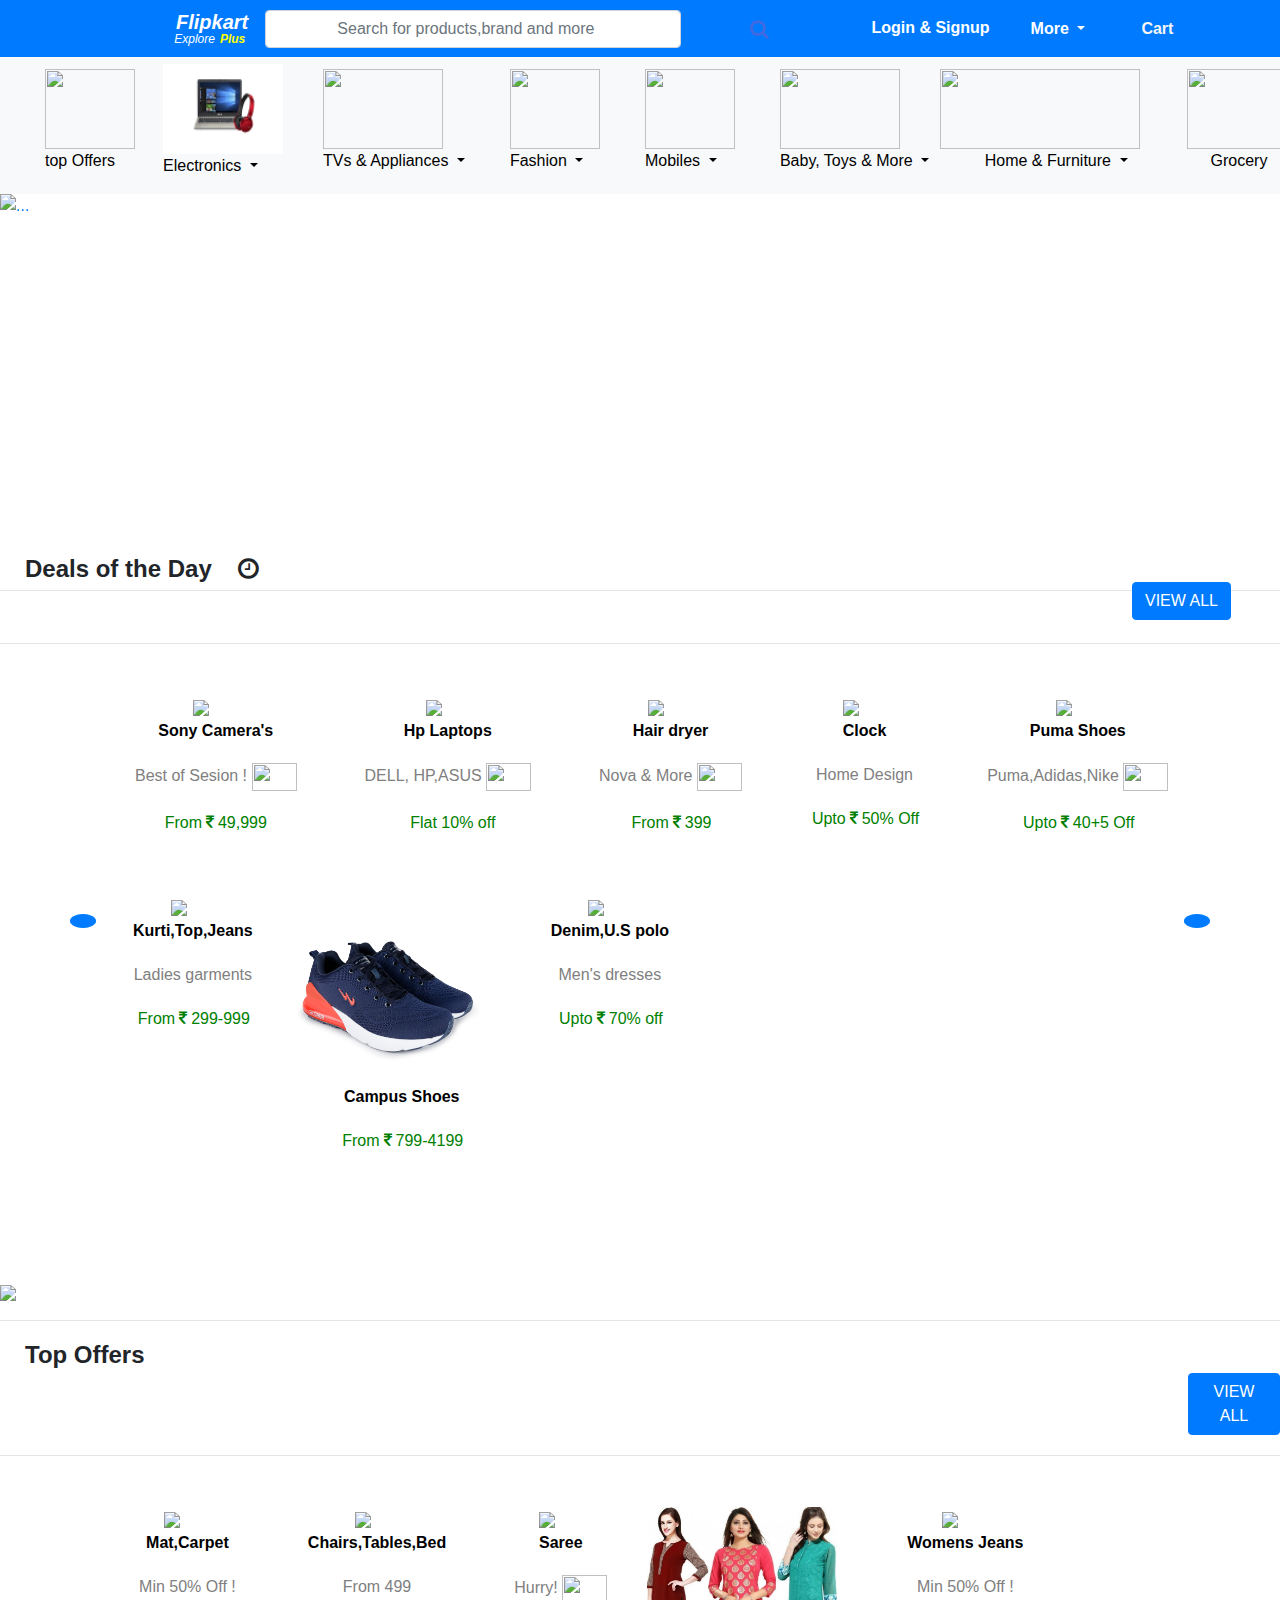
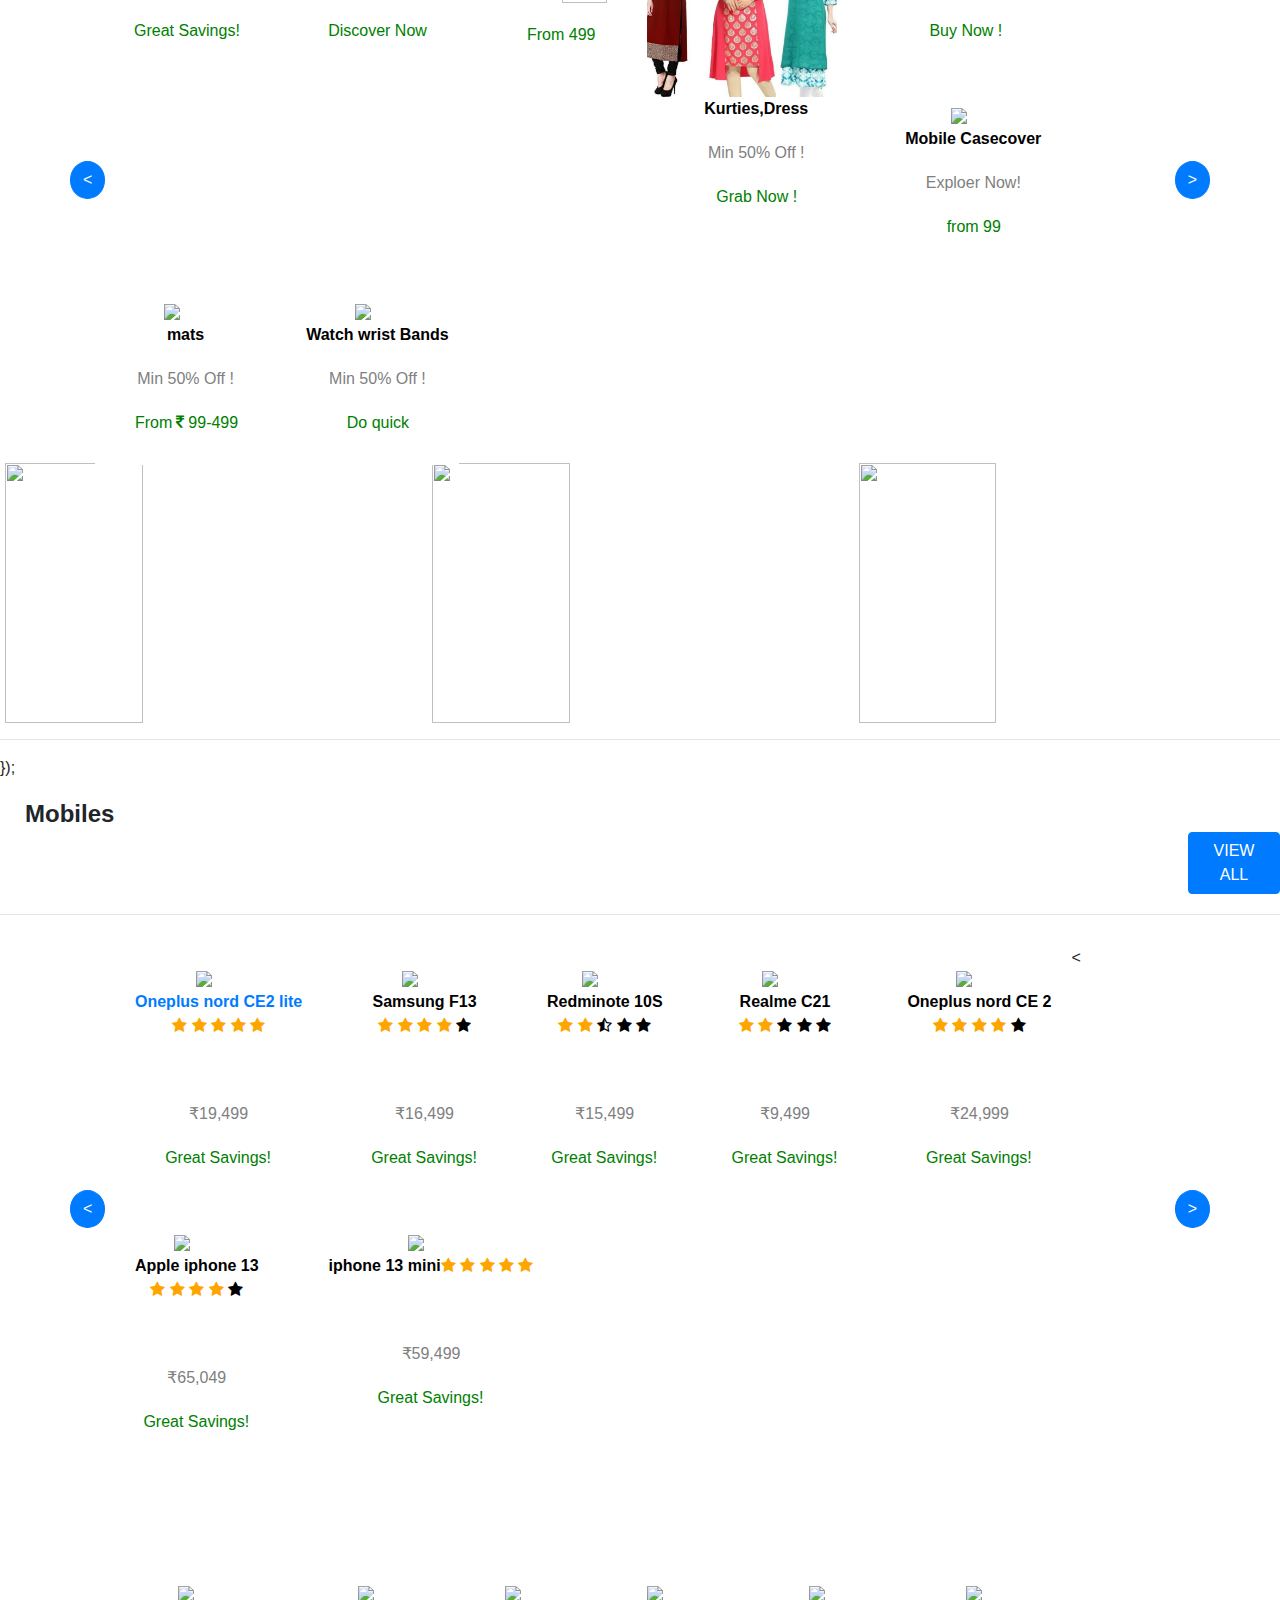
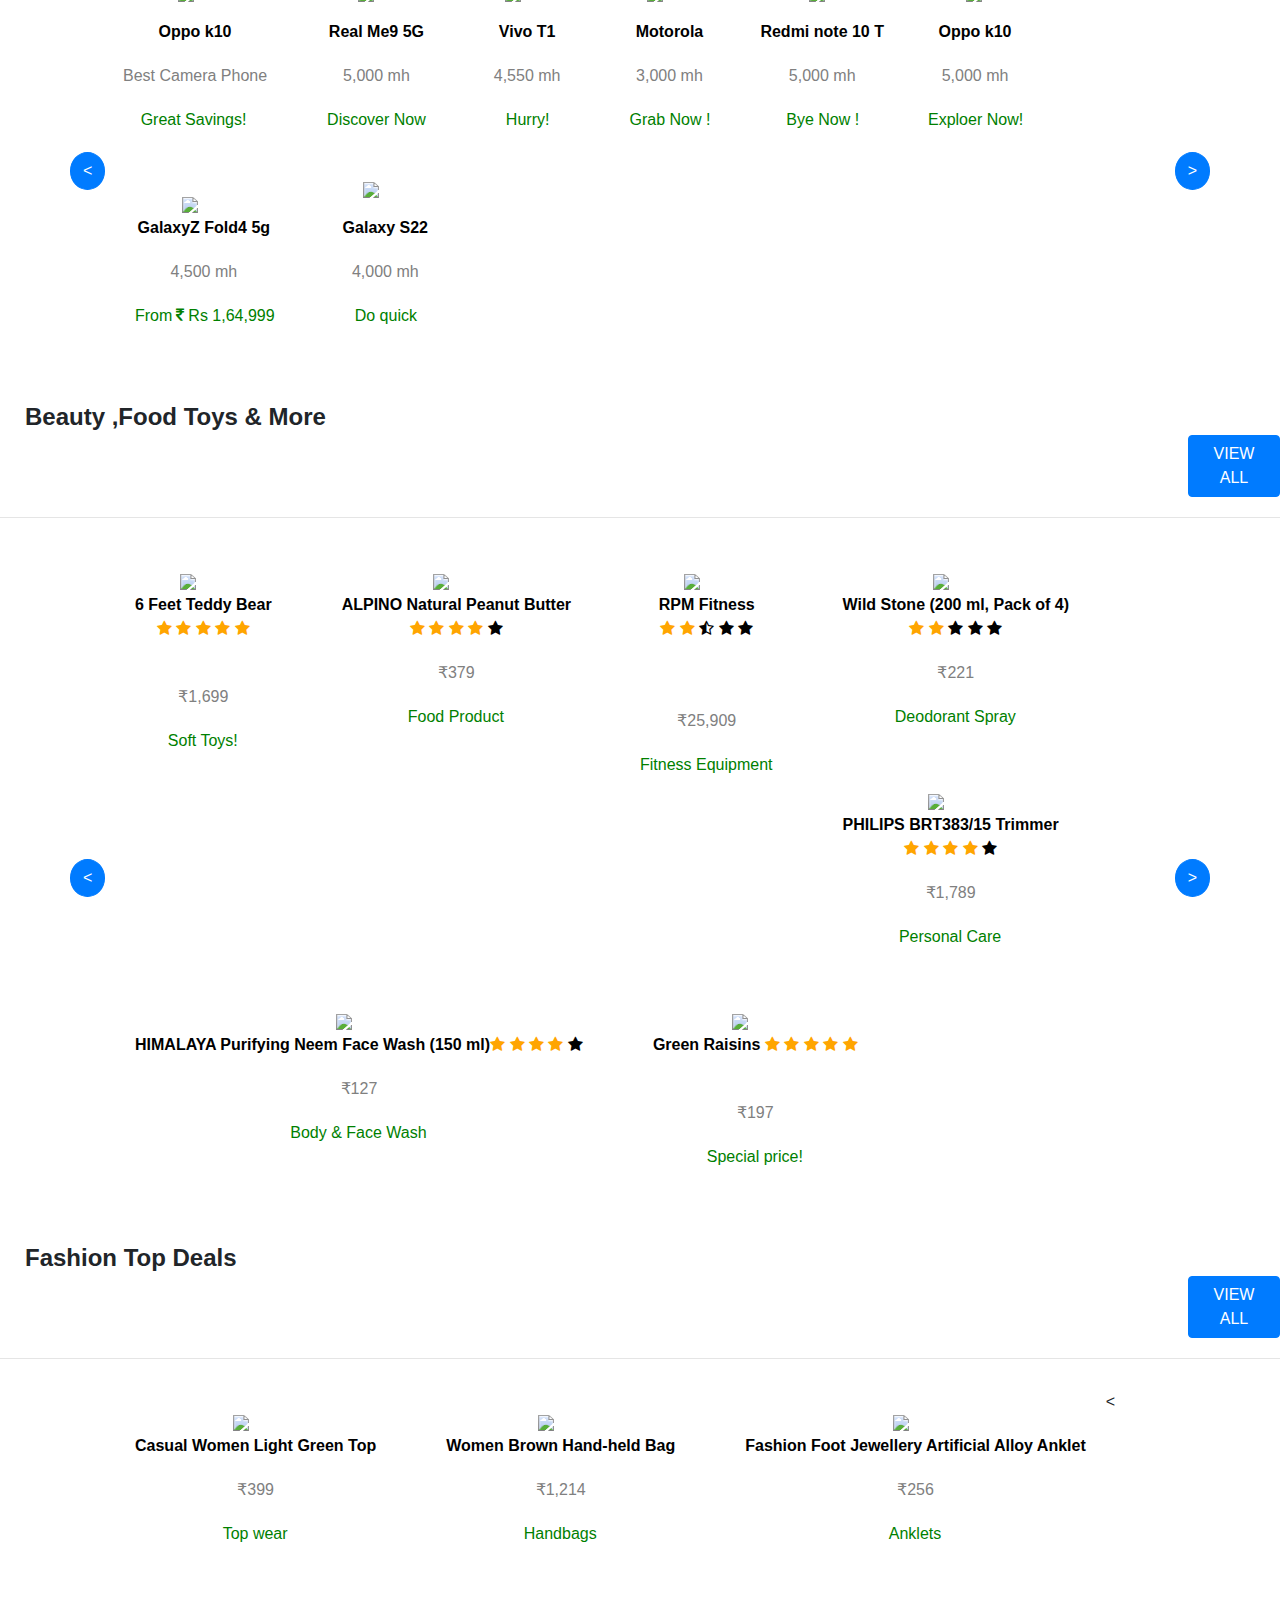
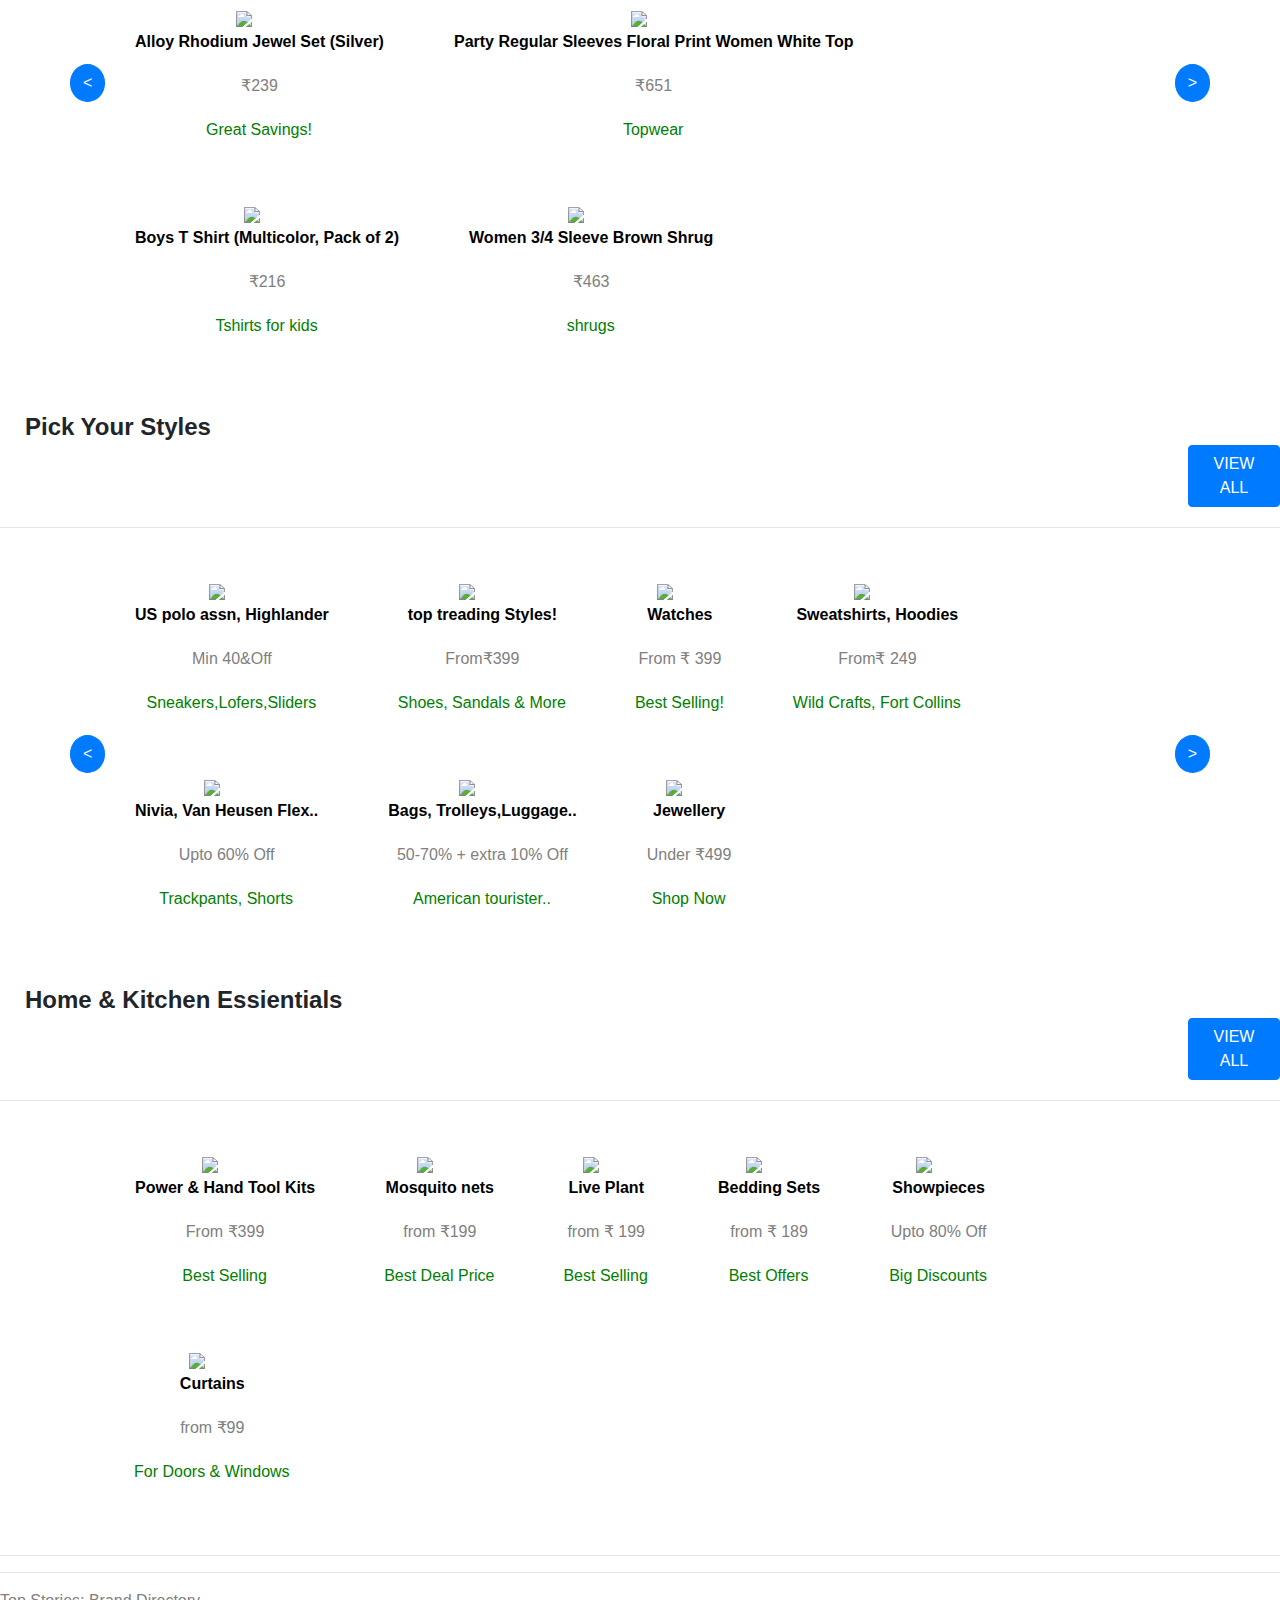
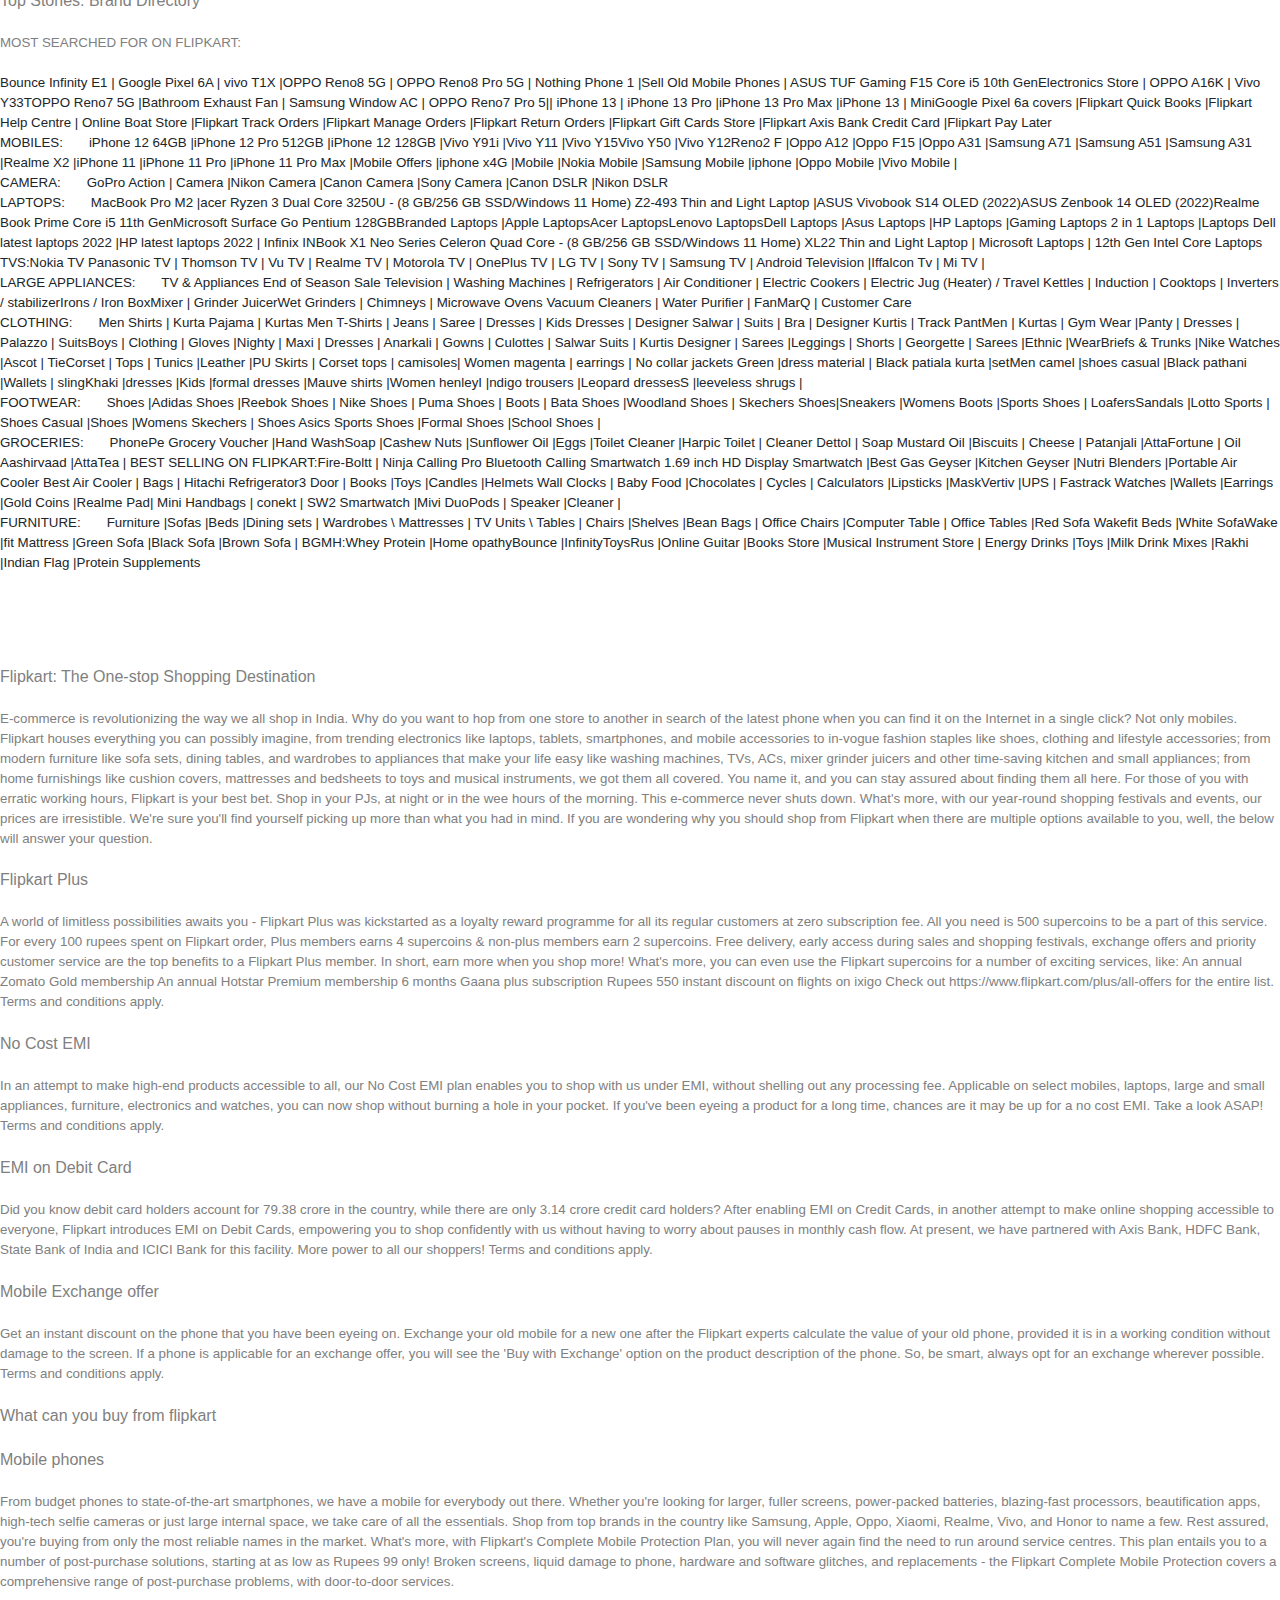
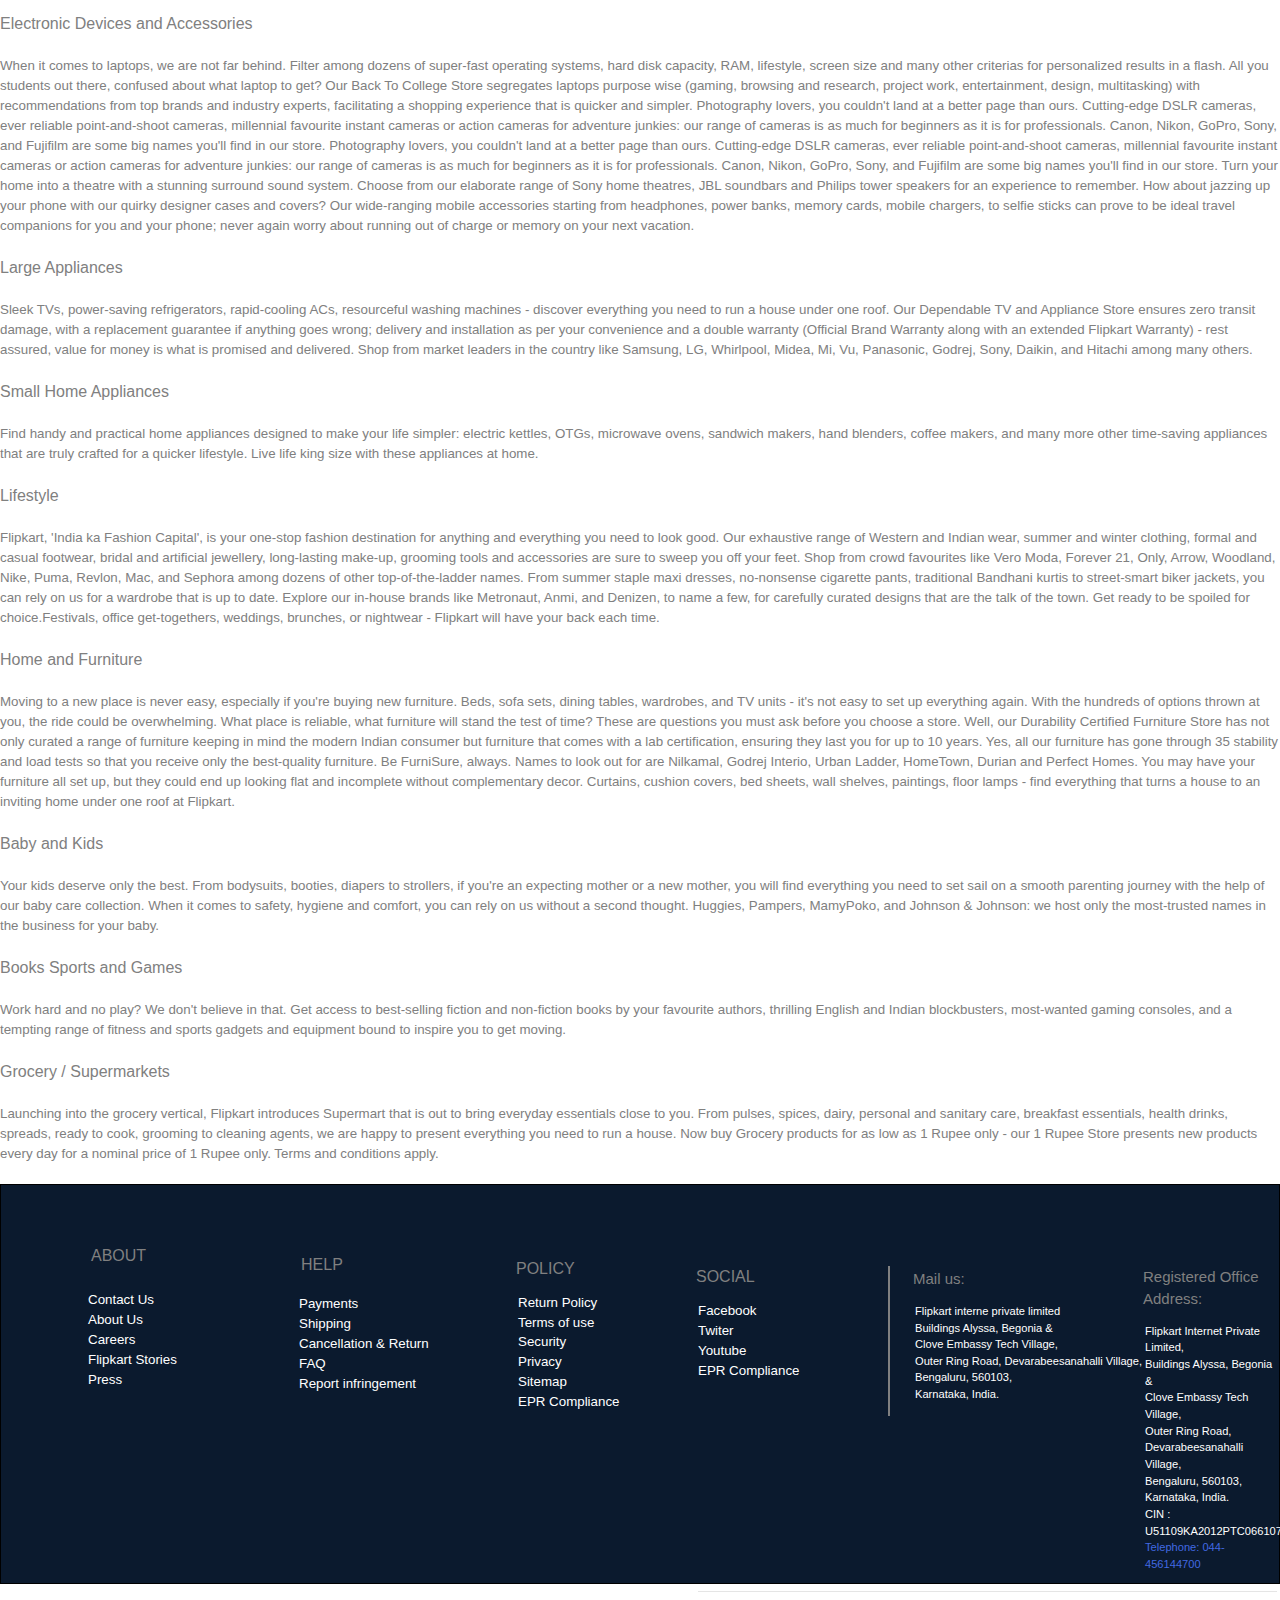
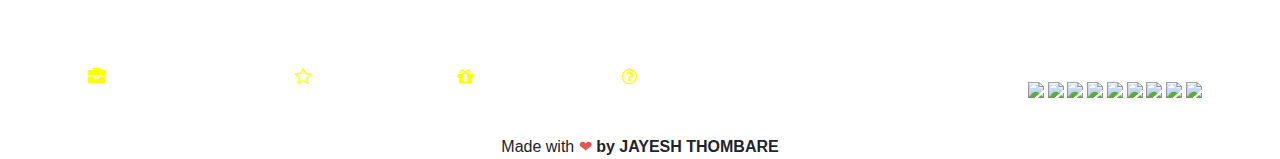
==== index.html @ 13aea394 "Flipkart" ====
<!DOCTYPE html>
<html>
    <head>
      <title>Flipkart</title>
       <link href="images/flip.png" rel="icon">
        <link rel="stylesheet" href="yo.css">
        <link rel="stylesheet" href="https://stackpath.bootstrapcdn.com/bootstrap/4.4.1/css/bootstrap.min.css" integrity="sha384-Vkoo8x4CGsO3+Hhxv8T/Q5PaXtkKtu6ug5TOeNV6gBiFeWPGFN9MuhOf23Q9Ifjh" crossorigin="```anonymous">
       <script src="https://code.jquery.com/jquery-3.4.1.slim.min.js" integrity="sha384-J6qa4849blE2+poT4WnyKhv5vZF5SrPo0iEjwBvKU7imGFAV0wwj1yYfoRSJoZ+n" crossorigin="anonymous"></script>
<script src="https://cdn.jsdelivr.net/npm/popper.js@1.16.0/dist/umd/popper.min.js" integrity="sha384-Q6E9RHvbIyZFJoft+2mJbHaEWldlvI9IOYy5n3zV9zzTtmI3UksdQRVvoxMfooAo" crossorigin="anonymous"></script>
<script src="https://stackpath.bootstrapcdn.com/bootstrap/4.4.1/js/bootstrap.min.js" integrity="sha384-wfSDF2E50Y2D1uUdj0O3uMBJnjuUD4Ih7YwaYd1iqfktj0Uod8GCExl3Og8ifwB6" crossorigin="anonymous"></script>
<meta name="viewport" content="width=device-width, initial-scale=1, shrink-to-fit=no">
<script src="https://cdnjs.cloudflare.com/ajax/libs/slick-carousel/1.6.0/slick.js"></script>
<link href="https://stackpath.bootstrapcdn.com/font-awesome/4.7.0/css/font-awesome.min.css" rel="stylesheet" integrity="sha384-wvfXpqpZZVQGK6TAh5PVlGOfQNHSoD2xbE+QkPxCAFlNEevoEH3Sl0sibVcOQVnN" crossorigin="anonymous">
<link rel="stylesheet" href="path/to/font-awesome/css/font-awesome.min.css">
<link rel="stylesheet" type="text/css" href="style.css">

<link rel="stylesheet" href="https://cdnjs.cloudflare.com/ajax/libs/font-awesome/4.7.0/css/font-awesome.min.css">
    </head>
    <body>
            <nav class="navbar navbar-expand-lg navbar-light bg-primary navbar- fixed-top">
                    <a class="navbar-brand" href="#" style="color: white;margin-left:160px;margin-top:-14px;margin-right:10px;"><b><i>Flipkart</i></b></a>
                     
                        <p style="color:white;margin-bottom:-20px;margin-right:50px;margin-left:-84px;font-size: 12px;"><i>Explore</i></p>
                        
                    <p style="margin-bottom:-20px;color:yellow;margin-left:-45px;margin-right:20px;font-size: 12px;"><i><b>Plus</b></i></p>
            

                    <button class="navbar-toggler" type="button" data-toggle="collapse" data-target="#navbarSupportedContent" aria-controls="navbarSupportedContent" aria-expanded="false" aria-label="Toggle navigation">
                      <span class="navbar-toggler-icon"></span>
                    </button>
                  
                    <div class="collapses navbar-collapse" id="navbarSupportedContent">
                     
                    
                        <input class="form-control col-sm-5" type="search" placeholder="Search for products,brand and more" >
    
                        <i class="fa fa-search" style="font-size:20px;color:royalblue;margin-left:485px;position: fixed;" ></i>
                      
                 
                   <a href="#"><p  style="color: white;  margin-bottom:1px;margin-left:190px; "  ><b>Login & Signup</b></p></a>
                     <li class="nav-item dropdown"style="list-style:none;">
                        <a class="nav-link dropdown-toggle"  id="navbarDropdown" role="button" data-toggle="dropdown" aria-haspopup="true" aria-expanded="false"style="color:white;margin-top:1px;margin-left:25px;">
                        <b> More</b>
                        </a>
                        <div class="dropdown-menu" aria-labelledby="navbarDropdown">
                          <a class="fa fa-bell-o" aria-hidden="true" href="#"style="margin-left:1px;">Notification </a>
                          <div class="dropdown-divider"></div>
                          <a class="fa fa-gift" aria-hidden="true" href="#"style="margin-left:1px;">Sell on Flipkart</a>
                          <div class="dropdown-divider"></div>
                          <a class="fa fa-question-circle" aria-hidden="true" href="#">24*7 customer care</a>
                        </div>
                        
                     
                   
                      </li>
                
                 <a class="_3ko_Ud" href="#"style="margin-left:35px;">
                  <span style="color: whitesmoke;font-size:18;margin-left:5px;"><b>Cart</b></span></a>
                 
                         
                       
                    
                    </div>
                  </nav>
                  <br><br>
                  <nav class="navbar navbar-expand-lg navbar-light bg-light">
                   
                      <button class="navbar-toggler" type="button" data-toggle="collapse" data-target="#navbarNavDropdown" aria-controls="navbarNavDropdown" aria-expanded="false" aria-label="Toggle navigation">
                        <span class="navbar-toggler-icon"></span>
                      </button>
                      <div class="collapse navbar-collapse" id="navbarNavDropdown">

 <ul class="navbar-nav">
                        
                        
                             
                                <a style="color:black;margin-left:29px;" >
                                   <img src="images/offer.png"  width="90" height="80"  vspace="2"><br>
                     top Offers
                                </a>
                        
                            </ul>


                        <ul class="navbar-nav">
                        
                        
                          <li class="nav-item dropdown"style="list-style:none;">
                            <a class="nav-link dropdown-toggle" href="#" id="navbarDropdownMenuLink" role="button" data-toggle="dropdown" style="color:black;margin-left:20px;" >
                                 <img src="images/11.PNG"  width="120" height="90"  vspace="2" ><br>
                       Electronics
                            </a>

                            <div class="dropdown-menu" aria-labelledby="navbarDropdownMenuLink">

                              <a class="dropdown-item" href="#">Mobile</a>
                              <a class="dropdown-item" href="#">Laptop</a>
                              <a class="dropdown-item" href="#">Powerbank</a>
                                <a class="dropdown-item" href="#">tablets</a>
                              <a class="dropdown-item" href="#">Gaming</a>
                              <a class="dropdown-item" href="#">Mobile Accessory</a>
                                <a class="dropdown-item" href="#">Sound system</a>
                              <a class="dropdown-item" href="#">television</a>
                              <a class="dropdown-item" href="#">Watches</a>
                               <a class="dropdown-item" href="#">Headphones</a>

                            </div>
                          </li>
                        </ul>
                      
                          <ul class="navbar-nav">
                        
                        
                            <li class="nav-item dropdown"style="list-style:none;">
                              <a class="nav-link dropdown-toggle" href="#" id="navbarDropdownMenuLink" role="button" data-toggle="dropdown" style="color:black;margin-left:24px;" >
                                 <img src="images/22.png"  width="120" height="80"  vspace="2"><br>

                    TVs & Appliances
                              </a>
                              <div class="dropdown-menu" aria-labelledby="navbarDropdownMenuLink">
                                <a class="dropdown-item" href="#">Washing Machine</a>
                                <a class="dropdown-item" href="#">AC</a>
                                <a class="dropdown-item" href="#">TV</a>
                                <a class="dropdown-item" href="#"> Home thetre</a>
                                  <a class="dropdown-item" href="#">freeze</a>
                                  <a class="dropdown-item" href="#">Cooler</a>
                                  <a class="dropdown-item" href="#">Fan</a>
                              </div>
                            </li>
                          </ul>
                                  
                          <ul class="navbar-nav">
                        
                        
                              <li class="nav-item dropdown"style="list-style:none;">
                                <a class="nav-link dropdown-toggle" href="#" id="navbarDropdownMenuLink" role="button" data-toggle="dropdown" style="color:black;margin-left:29px;" >
                                   <img src="images/44.png"  width="90" height="80"  vspace="2"><br>
                     Fashion
                                </a>
                                <div class="dropdown-menu" aria-labelledby="navbarDropdownMenuLink">
                                  <a class="dropdown-item" href="#">winter wear</a>
                                  <a class="dropdown-item" href="#">Kurtis</a>
                                  <a class="dropdown-item" href="#">Tshirt</a>
                                  <a class="dropdown-item" href="#">Shirts</a>
                                  <a class="dropdown-item" href="#">Jackets</a>
                                  <a class="dropdown-item" href="#">Pants</a>
                                  <a class="dropdown-item" href="#"> Jeans</a>
                                  <a class="dropdown-item" href="#">trackpants</a>
                                  <a class="dropdown-item" href="#">Suit</a>
                                  <a class="dropdown-item" href="#">Watchs</a>
                                  <a class="dropdown-item" href="#">Sun-glasses</a>
                              
                                </div>
                              </li>
                            </ul>
                                    
                          <ul class="navbar-nav">
                        
                        
                              <li class="nav-item dropdown"style="list-style:none;">
                                <a class="nav-link dropdown-toggle" href="#" id="navbarDropdownMenuLink" role="button" data-toggle="dropdown" style="color:black;margin-left:29px;" >
                                  <img src="images/66.png"  width="90" height="80"  vspace="2"><br>
                            Mobiles
                                </a>
                                <div class="dropdown-menu" aria-labelledby="navbarDropdownMenuLink">
                                  <a class="dropdown-item" href="#"> Apple</a>
                                  <a class="dropdown-item" href="#">Oneplus</a>
                                  <a class="dropdown-item" href="#">Samsung</a>
                                  <a class="dropdown-item" href="#">Sony</a>
                              
                         
                                  <a class="dropdown-item" href="#">Nokia</a>
                                  <a class="dropdown-item" href="#">Oppo</a>
                                  <a class="dropdown-item" href="#">Vivo</a>
                                  <a class="dropdown-item" href="#">Realme</a>
                                  <a class="dropdown-item" href="#">Mi</a>
                                  <a class="dropdown-item" href="#">MotoRola</a>
                         
                                  <a class="dropdown-item" href="#">Infinix</a>
                                </div>
                              </li>
                            </ul>
                                    
                          <ul class="navbar-nav">
                        
                        
                              <li class="nav-item dropdown"style="list-style:none;">
                                <a class="nav-link dropdown-toggle" href="#" id="navbarDropdownMenuLink" role="button" data-toggle="dropdown" style="color:black;margin-left:29px;" >
                                  <img src="images/77.png"  width="120" height="80"  vspace="2" hspace="5"><br>
                      Baby, Toys & More
                                </a>
                                <div class="dropdown-menu" aria-labelledby="navbarDropdownMenuLink">
                                  <a class="dropdown-item" href="#">Boys Dress</a>
                                  <a class="dropdown-item" href="#">Girls Dress</a>
                                  <a class="dropdown-item" href="#">toys</a>
                                  <a class="dropdown-item" href="#"> sandals,shoes </a>
                                  <a class="dropdown-item" href="#">caps</a>
                       
                                  <a class="dropdown-item" href="#">Baby diapers</a>
                                  <a class="dropdown-item" href="#">health care</a>
                                  <a class="dropdown-item" href="#">pen</a>
                                  <a class="dropdown-item" href="#">pencil</a>
                                  <a class="dropdown-item" href="#">Volly Ball</a>
                                  <a class="dropdown-item" href="#">Barbie set</a>
                                  <a class="dropdown-item" href="#">Remote control toys</a>
                                  <a class="dropdown-item" href="#">books</a>
                                  <a class="dropdown-item" href="#">box</a>
                                  <a class="dropdown-item" href="#">Video games</a>
                                </div>
                              </li>
                            </ul>
                                    
                          <ul class="navbar-nav">
                        
                        
                              <li class="nav-item dropdown"style="list-style:none;">
                                <a class="nav-link dropdown-toggle" href="#" id="navbarDropdownMenuLink" role="button" data-toggle="dropdown" style="color:black;margin-left:-5px;" >
                                  <img src="images/33.png"  width="200" height="80"  vspace="2" hspace="5"><br>
                      &nbsp &nbsp  &nbsp  &nbsp  &nbsp  Home & Furniture
                                </a>
                                <div class="dropdown-menu" aria-labelledby="navbarDropdownMenuLink">
                                  <a class="dropdown-item" href="#">table light</a>
                                  <a class="dropdown-item" href="#">books stand</a>
                                  <a class="dropdown-item" href="#">dining Table</a>
                                  <a class="dropdown-item" href="#">Sofa</a>
                                  <a class="dropdown-item" href="#">sofa cover</a>
                                  <a class="dropdown-item" href="#">Table,table cover,table cloth</a>
                                  <a class="dropdown-item" href="#">Furniture stdio</a>
                                  <a class="dropdown-item" href="#">living room</a>
                                  <a class="dropdown-item" href="#">chair </a>
                                  <a class="dropdown-item" href="#"> Fish tank</a>
                                  <a class="dropdown-item" href="#">box</a>
                                 
                                  <a class="dropdown-item" href="#">Clocks</a>
                                  <a class="dropdown-item" href="#">Decoration items</a>
                                  <a class="dropdown-item" href="#">Siting</a>
                                  <a class="dropdown-item" href="#">Beds</a>
                                  <a class="dropdown-item" href="#">Cabinets</a>
                                </div>
                              </li>
                            </ul>
                                    
                          <ul class="navbar-nav">
                        
                        
                              <li class="nav-item "style="list-style:none;">
                                <a class="" href="#" id="" role="button" data-toggle="dropdown" style="color:black;margin-left:39px;" >
                                  <img src="images/55.png"  width="120" height="80"  vspace="2" hspace="1"><br>
                  &nbsp       &nbsp     &nbsp    &nbsp        &nbsp      &nbsp      &nbsp Grocery
                                </a>
                              
                              
                           
                      
                         
                                    
                         
                      </div>
                    </nav>

                    <div id="carouselExampleControls" class="carousel slide" data-ride="carousel">
                        <div class="carousel-inner">
                          <div class="carousel-item active" style="height:380px;">
                          <a href="big.html">  <img src="images/aa1.png"  class="d-block w-100" alt="..."></a>
                          </div>

                          <div class="carousel-item" style="height:380px;">
                      <a href="moto1.html">  <img src="images/aa2.png" class="d-block w-100" alt="..."></a>
                          </div>

                          <div class="carousel-item"style="height:380px;">
                              <a href="moto.html">  <img src="images/aa3.png" class="d-block w-100" alt="..."></a>
                          </div>
                         
                          </div>
                         
                        
                        
                     
                        </div>
                        <a class="carousel-control-prev" href="#carouselExampleControls" role="button" data-slide="prev">
                          <span class="carousel-control-prev-icon" aria-hidden="true"></span>
                          <span class="sr-only">Previous</span>
                        </a>
                        <a class="carousel-control-next" href="#carouselExampleControls" role="button" data-slide="next">
                          <span class="carousel-control-next-icon" aria-hidden="true"></span>
                          <span class="sr-only">Next</span>
                        </a>
                      </div>
                   
                    <hr>
              <p style="font-size: x-large; margin-top:-56px;margin-left:25px;"><b>Deals of the Day
                    

              </b>
              <i class="fa fa-clock-o" aria-hidden="true"style="margin-left:20px;"></i>
              <button type="button" class="btn btn-primary"style="margin-left:1107px;margin-top:-12px;">VIEW ALL</button>
            
            <hr>
            <div class="container">
                <div class="row">
                    <div class="MultiCarousel" data-items="1,3,5,6" data-slide="1" id="MultiCarousel"  data-interval="1000">
                        <div class="MultiCarousel-inner">
                            <div class="item">
                                <div class="pad15">
                                   <a  href="sonycam1.html"  ><img src="images/cam1.png"style="height:190px;"></a>
                                  <a href="sonycam1.html"> <p style="color:black;margin-left:30px;"><b >Sony Camera's </b></p></a>
                                   <p style="color:gray;margin-left:30px;font-size: 16px;">Best of Sesion ! <img src="images/fk.png" width="45px" height="28px" ></p> 
                                   <p style="color: green;margin-left:30px;">From<a class="fa fa-inr" style="color:green;margin-left:4px;" href="#"><span style="color:green;margin-left: 4px;margin-top:-5px;">49,999</span></a></p>
                                  
                                   
                      
                                
                                  
                                </div>
                            </div>
                            <div class="item">
                                <div class="pad15">
                                 <a href="hp.html">
                             <img src="images/hp1.png"style="height:191px;"></a>
                                 <a href="hp.html">  <p style="color:black;margin-left:28px;"><b> Hp Laptops</b></p></a>
                                    <p style="color:gray;margin-left:28px;font-size: 16px;"> DELL, HP,ASUS <img src="images/fk.png" width="45px" height="28px" > </p>
                                    <p style="color: green;margin-left:30px;"><a  style="color:green;margin-left:4px;" href="#"><span style="color:green;margin-left: 4px;margin-top:-5px;">Flat 10% off</span></a></p>

                                </div>
                            </div>
                  
             
                      
                            <div class="item">
                                <div class="pad15">
                                   <a href="hd.html"><img src="images/hd1.png"style="height:190px;"></a>
                                   <a href="hd.html"> <p style="color:black;margin-left:28px;"><b>Hair dryer</b></p></a>
                                    <p style="color:gray;margin-left:28px;font-size: 16px;">Nova & More  <img src="images/fk.png" width="45px" height="28px" ></p>
                                    <p style="color: green;margin-left:30px;">From<a class="fa fa-inr" style="color:green;margin-left:4px;" href="#"><span style="color:green;margin-left: 4px;margin-top:-5px;">399</span></a></p>
                                </div>
                            </div>
                            <div class="item">
                                <div class="pad15">
                                  <a href="ajan.html"> <img src="images/aj1.png"style="height:190px;"></a> 
                                   <a href="ajan.html"><p style="color:black;margin-left:28px;"><b>Clock</b></p></a> 
                                    <p style="color:gray;margin-left:28px;font-size: 16px;">Home Design</p>
                                    <p style="color: green;margin-left:30px;">Upto<a class="fa fa-inr" style="color:green;margin-left:4px;" href="#"><span style="color:green;margin-left: 4px;margin-top:-5px;">50% Off</span></a></p>
                                </div>
                            </div>
                            <div class="item">
                                <div class="pad15">
                                 <a href="puma.html">  <img src="images/pu1.png"style="height:190px;"></a> 
                                  <a href="puma.html">  <p style="color:black;margin-left:28px;"><b>Puma Shoes</b></p></a> 
                                    <p style="color:gray;margin-left:28px;font-size: 16px;">Puma,Adidas,Nike  <img src="images/fk.png" width="45px" height="28px" ></p>
                                    <p style="color: green;margin-left:30px;">Upto<a class="fa fa-inr" style="color:green;margin-left:4px;" href="#"><span style="color:green;margin-left: 4px;margin-top:-5px;">40+5 Off</span></a></p>
                                
                                </div>
                            </div>
                            <div class="item">
                                <div class="pad15">
                                 <a href="top.html">  <img src="images/to1.png"style="height:190px;"></a> 
                                    <a href="top.html"><p style="color:black;margin-left:28px;"><b>Kurti,Top,Jeans</b></p></a>
                                    <p style="color:gray;margin-left:28px;font-size: 16px;">Ladies garments</p>
                                    <p style="color: green;margin-left:30px;">From<a class="fa fa-inr" style="color:green;margin-left:4px;" href="#"><span style="color:green;margin-left: 4px;margin-top:-5px;">299-999</span></a></p>
                                </div>
                            </div>
                            <div class="item">
                                <div class="pad15">
                                    <img src="images/campus.jpg"style="height:190px;">
                                    <p style="color:black;margin-left:28px;"><b>Campus Shoes</b></p>
                                    <p style="color:gray;margin-left:28px;font-size: 16px;"> </p>
                                    <p style="color: green;margin-left:30px;">From<a class="fa fa-inr" style="color:green;margin-left:4px;" href="#"><span style="color:green;margin-left: 4px;margin-top:-5px;">799-4199</span></a></p>
                             
                                </div>
                            </div>
                            <div class="item">
                                <div class="pad15">
                                    <img src="images/tshirt1.png"style="height:190px;">
                                    <p style="color:black;margin-left:28px;"><b>Denim,U.S polo</b></p>
                                    <p style="color:gray;margin-left:28px;font-size: 16px;">Men's dresses</p>
                                    <p style="color: green;margin-left:30px;">Upto<a class="fa fa-inr" style="color:green;margin-left:4px;" href="#"><span style="color:green;margin-left: 4px;margin-top:-5px;">70% off</span></a></p>
                                   
                                </div>
                            </div>
                        </div>
                        <button class="btn btn-primary leftLst"></button>
                        <button class="btn btn-primary rightLst"></button>
                    </div>
                </div>
                <div class="row">
                    <div class="col-md-12 text-center">
                        <br/><br/><br/>
                       
           
                    </div>
                </div>
            </div>
            <script>
            $(document).ready(function () {
            var itemsMainDiv = ('.MultiCarousel');
            var itemsDiv = ('.MultiCarousel-inner');
            var itemWidth = "";
        
            $('.leftLst, .rightLst').click(function () {
                var condition = $(this).hasClass("leftLst");
                if (condition)
                    click(0, this);
                else
                    click(1, this)
            });
        
            ResCarouselSize();
        
        
        
        
            $(window).resize(function () {
                ResCarouselSize();
            });
        
            //this function define the size of the items
            function ResCarouselSize() {
                var incno = 0;
                var dataItems = ("data-items");
                var itemClass = ('.item');
                var id = 0;
                var btnParentSb = '';
                var itemsSplit = '';
                var sampwidth = $(itemsMainDiv).width();
                var bodyWidth = $('body').width();
                $(itemsDiv).each(function () {
                    id = id + 1;
                    var itemNumbers = $(this).find(itemClass).length;
                    btnParentSb = $(this).parent().attr(dataItems);
                    itemsSplit = btnParentSb.split(',');
                    $(this).parent().attr("id", "MultiCarousel" + id);
        
        
                    if (bodyWidth >= 1200) {
                        incno = itemsSplit[3];
                        itemWidth = sampwidth / incno;
                    }
                    else if (bodyWidth >= 992) {
                        incno = itemsSplit[2];
                        itemWidth = sampwidth / incno;
                    }
                    else if (bodyWidth >= 768) {
                        incno = itemsSplit[1];
                        itemWidth = sampwidth / incno;
                    }
                    else {
                        incno = itemsSplit[0];
                        itemWidth = sampwidth / incno;
                    }
                    $(this).css({ 'transform': 'translateX(0px)', 'width': itemWidth * itemNumbers });
                    $(this).find(itemClass).each(function () {
                        $(this).outerWidth(itemWidth);
                    });
        
                    $(".leftLst").addClass("over");
                    $(".rightLst").removeClass("over");
        
                });
            }
        
        
            //this function used to move the items
            function ResCarousel(e, el, s) {
                var leftBtn = ('.leftLst');
                var rightBtn = ('.rightLst');
                var translateXval = '';
                var divStyle = $(el + ' ' + itemsDiv).css('transform');
                var values = divStyle.match(/-?[\d\.]+/g);
                var xds = Math.abs(values[4]);
                if (e == 0) {
                    translateXval = parseInt(xds) - parseInt(itemWidth * s);
                    $(el + ' ' + rightBtn).removeClass("over");
        
                    if (translateXval <= itemWidth / 2) {
                        translateXval = 0;
                        $(el + ' ' + leftBtn).addClass("over");
                    }
                }
                else if (e == 1) {
                    var itemsCondition = $(el).find(itemsDiv).width() - $(el).width();
                    translateXval = parseInt(xds) + parseInt(itemWidth * s);
                    $(el + ' ' + leftBtn).removeClass("over");
        
                    if (translateXval >= itemsCondition - itemWidth / 2) {
                        translateXval = itemsCondition;
                        $(el + ' ' + rightBtn).addClass("over");
                    }
                }
                $(el + ' ' + itemsDiv).css('transform', 'translateX(' + -translateXval + 'px)');
            }
        
            //It is used to get some elements from btn
            function click(ell, ee) {
                var Parent = "#" + $(ee).parent().attr("id");
                var slide = $(Parent).attr("data-slide");
                ResCarousel(ell, Parent, slide);
            }
        
        });
            </script>
             
             
            
       

           <a href="alia.html">  <img src="images/alia1.png"></a>
                 
             <hr>
             <p style="font-size: x-large; margin-top:16px;margin-left:25px;"><b>Top Offers
                   

             </b>
             <button type="button" class="btn btn-primary"style="margin-left:1163px;">VIEW ALL</button>
            
             </p>
             <hr>
             <div class="container">
                <div class="row">
                    <div class="MultiCarousel" data-items="1,3,5,6" data-slide="1" id="MultiCarousel"  data-interval="1000">
                        <div class="MultiCarousel-inner">
                            <div class="item">
                                <div class="pad15">
                                   <img src="images/mat1.png"style="height:190px;">
                                   <p style="color:black;margin-left:30px;"><b>Mat,Carpet </b></p>
                                   <p style="color:gray;margin-left:30px;font-size: 16px;">Min 50% Off !</p>
                                  <p style="color:green;margin-left:29px;">Great Savings!</p>
                                  
                                   
                      
                                
                                  
                                </div>
                            </div>
                            <div class="item">
                                <div class="pad15">
                                    <img src="images/chair1.png"style="height:191px;">
                                    <p style="color:black;margin-left:28px;"><b>Chairs,Tables,Bed</b></p>
                                    <p style="color:gray;margin-left:28px;font-size: 16px;">From 499</p>
                                     <p style="color:green;margin-left:29px;">Discover Now</p>

                                </div>
                            </div>
                  
             
                      
                            <div class="item">
                                <div class="pad15">
                                    <img src="images/saree1.png"style="height:190px;">
                                    <p style="color:black;margin-left:28px;"><b>Saree</b></p>
                                    <p style="color:gray;margin-left:28px;font-size: 16px;"> Hurry!  <img src="images/fk.png" width="45px" height="28px" ></p>
                                    <p style="color:green;margin-left:29px;">From 499</p>
                                </div>
                            </div>
                            <div class="item">
                                <div class="pad15">
                                    <img src="images/kurties.jpg"style="height:190px;">
                                    <p style="color:black;margin-left:28px;"><b>Kurties,Dress</b></p>
                                    <p style="color:gray;margin-left:28px;font-size: 16px;">Min 50% Off !</p>
                                    <p style="color:green;margin-left:29px;">Grab Now !</p>
                                </div>
                            </div>
                            <div class="item">
                                <div class="pad15">
                                    <img src="images/jeans1.png"style="height:190px;">
                                    <p style="color:black;margin-left:30px;"><b>Womens Jeans</b></p>
                                    <p style="color:gray;margin-left:30px;font-size: 16px;">Min 50% Off !</p>
                                    <p style="color:green;margin-left:31px;">Buy Now !</p>
                                
                                </div>
                            </div>
                            <div class="item">
                                <div class="pad15">
                                    <img src="images/mobcase1.png"style="height:190px;">
                                    <p style="color:black;margin-left:28px;"><b>Mobile Casecover</b></p>
                                    <p style="color:gray;margin-left:28px;font-size: 16px;">Exploer Now!</p>
                                    <p style="color:green;margin-left:29px;"> from 99</p>
                                </div>
                            </div>
                            <div class="item">
                                <div class="pad15">
                                    <img src="images/mat.png"style="height:190px;">
                                    <p style="color:black;margin-left:28px;"><b>mats</b></p>
                                    <p style="color:gray;margin-left:28px;font-size: 16px;">Min 50% Off !</p>
                                    <p style="color: green;margin-left:30px;">From<a class="fa fa-inr" style="color:green;margin-left:4px;" href="#"><span style="color:green;margin-left: 4px;margin-top:-5px;">99-499</span></a></p>
                             
                                </div>
                            </div>
                            <div class="item">
                                <div class="pad15">
                                    <img src="images/watch1.png"style="height:190px;">
                                    <p style="color:black;margin-left:28px;"><b>Watch wrist Bands</b></p>
                                    <p style="color:gray;margin-left:28px;font-size: 16px;">Min 50% Off !</p>
                                    <p style="color:green;margin-left:29px;">Do quick</p>
                                   
                                </div>
                            </div>
                        </div>
                        <button class="btn btn-primary leftLst"><</button>
                        <button class="btn btn-primary rightLst">></button>
                    </div>
                </div>
                <div class="row">
                    <div class="col-md-12 text-center">
                        <br/><br/><br/>
                       
           
                    </div>
                </div>
            </div>
            <script>
            $(document).ready(function () {
            var itemsMainDiv = ('.MultiCarousel');
            var itemsDiv = ('.MultiCarousel-inner');
            var itemWidth = "";
        
            $('.leftLst, .rightLst').click(function () {
                var condition = $(this).hasClass("leftLst");
                if (condition)
                    click(0, this);
                else
                    click(1, this)
            });
        
            ResCarouselSize();
        
        
        
        
            $(window).resize(function () {
                ResCarouselSize();
            });
        
            //this function define the size of the items
            function ResCarouselSize() {
                var incno = 0;
                var dataItems = ("data-items");
                var itemClass = ('.item');
                var id = 0;
                var btnParentSb = '';
                var itemsSplit = '';
                var sampwidth = $(itemsMainDiv).width();
                var bodyWidth = $('body').width();
                $(itemsDiv).each(function () {
                    id = id + 1;
                    var itemNumbers = $(this).find(itemClass).length;
                    btnParentSb = $(this).parent().attr(dataItems);
                    itemsSplit = btnParentSb.split(',');
                    $(this).parent().attr("id", "MultiCarousel" + id);
        
        
                    if (bodyWidth >= 1200) {
                        incno = itemsSplit[3];
                        itemWidth = sampwidth / incno;
                    }
                    else if (bodyWidth >= 992) {
                        incno = itemsSplit[2];
                        itemWidth = sampwidth / incno;
                    }
                    else if (bodyWidth >= 768) {
                        incno = itemsSplit[1];
                        itemWidth = sampwidth / incno;
                    }
                    else {
                        incno = itemsSplit[0];
                        itemWidth = sampwidth / incno;
                    }
                    $(this).css({ 'transform': 'translateX(0px)', 'width': itemWidth * itemNumbers });
                    $(this).find(itemClass).each(function () {
                        $(this).outerWidth(itemWidth);
                    });
        
                    $(".leftLst").addClass("over");
                    $(".rightLst").removeClass("over");
        
                });
            }
        
        
            //this function used to move the items
            function ResCarousel(e, el, s) {
                var leftBtn = ('.leftLst');
                var rightBtn = ('.rightLst');
                var translateXval = '';
                var divStyle = $(el + ' ' + itemsDiv).css('transform');
                var values = divStyle.match(/-?[\d\.]+/g);
                var xds = Math.abs(values[4]);
                if (e == 0) {
                    translateXval = parseInt(xds) - parseInt(itemWidth * s);
                    $(el + ' ' + rightBtn).removeClass("over");
        
                    if (translateXval <= itemWidth / 2) {
                        translateXval = 0;
                        $(el + ' ' + leftBtn).addClass("over");
                    }
                }
                else if (e == 1) {
                    var itemsCondition = $(el).find(itemsDiv).width() - $(el).width();
                    translateXval = parseInt(xds) + parseInt(itemWidth * s);
                    $(el + ' ' + leftBtn).removeClass("over");
        
                    if (translateXval >= itemsCondition - itemWidth / 2) {
                        translateXval = itemsCondition;
                        $(el + ' ' + rightBtn).addClass("over");
                    }
                }
                $(el + ' ' + itemsDiv).css('transform', 'translateX(' + -translateXval + 'px)');
            }
        
            //It is used to get some elements from btn
            function click(ell, ee) {
                var Parent = "#" + $(ee).parent().attr("id");
                var slide = $(Parent).attr("data-slide");
                ResCarousel(ell, Parent, slide);
            }
        
        });
            </script>
              <img src=" http://www.brandedcorporategift.com/blog/wp-content/uploads/2017/09/PowerBank-Banner2-732x254-732x254.jpg"style="height:260px;width:33%;padding-left:5px;margin-top:-99px;">
              <img src="https://www.notebookcheck.net/fileadmin/Notebooks/News/_nc3/banner_tcm245_2381727_tcm245_2381716_tcm245_2381727.jpg"style="height:260px;width:33%;padding-left:5px;margin-top:-99px;">
              <img src="https://akm-img-a-in.tosshub.com/indiatoday/images/story/201901/Mi_TV_0.png?xDYXXPshYywGZg_SZVxpriSdOVJXZ5dK"style="height:260px;width:33%;padding-left:5px;margin-top:-99px;">
             <hr>

             
        });<p style="font-size: x-large; margin-top:16px;margin-left:25px;"><b>Mobiles
                   

            </b>
            <button type="button" class="btn btn-primary"style="margin-left:1163px;">VIEW ALL</button>
           <hr style="color:gray;">

              <div class="container">
                <div class="row">
                    <div class="MultiCarousel" data-items="1,3,5,6" data-slide="1" id="MultiCarousel"  data-interval="1000">
                        <div class="MultiCarousel-inner">
                            <div class="item">
                                <div class="pad15">
                                  <a href="mob1.html">
                                   <img src="images/mob1.png"style="height:160px;"></a>
                                   <p style="color:black;margin-left:30px;"> <a href="mob1.html"><b>Oneplus nord CE2 lite</b></a><br><span class="fa fa-star checked"> </span>
<span class="fa fa-star checked"></span>
<span class="fa fa-star checked"></span>
<span class="fa fa-star checked"></span>
<span class="fa fa-star checked"></span></p><</p>
                                   <p style="color:gray;margin-left:30px;font-size: 16px;">&#8377;19,499</p>
                                  <p style="color:green;margin-left:29px;">Great Savings!</p>
                                  
                                   
                      
                                
                                  
                                </div>
                            </div>
                                       <div class="item">
                                <div class="pad15">
                                   <img src="images/mob2.png"style="height:160px;">
                                   <p style="color:black;margin-left:30px;"><b>Samsung F13</b><br><span class="fa fa-star checked"> </span>
<span class="fa fa-star checked"></span>
<span class="fa fa-star checked"></span>
<span class="fa fa-star checked"></span>
<span class="fa fa-star "></span></p><</p>
                                   <p style="color:gray;margin-left:30px;font-size: 16px;">&#8377;16,499</p>
                                  <p style="color:green;margin-left:29px;">Great Savings!</p>
                                  
                                   
                      
                                
                                  
                                </div>
                            </div>
                                       
                                       <div class="item">
                                <div class="pad15">
                                   <img src="images/mob3.png"style="height:160px;">
                                   <p style="color:black;margin-left:30px;"><b>Redminote 10S</b><br><span class="fa fa-star checked"> </span>
<span class="fa fa-star checked"></span>
<span class=" fa fa-star-half-full"></span>
<span class="fa fa-star"></span>
<span class="fa fa-star"></span></p><</p>
                                   <p style="color:gray;margin-left:30px;font-size: 16px;">&#8377;15,499</p>
                                  <p style="color:green;margin-left:29px;">Great Savings!</p>
                                  
                                   
                      
                                
                                  
                                </div>
                            </div>
                                       <
                                      <div class="item">
                                <div class="pad15">
                                   <img src="images/mob4.png"style="height:160px;">
                                   <p style="color:black;margin-left:30px;"><b>Realme C21</b><br><span class="fa fa-star checked"> </span>
<span class="fa fa-star checked"></span>
<span class="fa fa-star "></span>
<span class="fa fa-star"></span>
<span class="fa fa-star"></span></p><</p>
                                   <p style="color:gray;margin-left:30px;font-size: 16px;">&#8377;9,499</p>
                                  <p style="color:green;margin-left:29px;">Great Savings!</p>
                                  
                                   
                      
                                
                                  
                                </div>
                            </div>
                                      <div class="item">
                                <div class="pad15">
                                   <img src="images/mob5.png"style="height:160px;">
                                   <p style="color:black;margin-left:30px;"><b>Oneplus nord CE 2</b><br><span class="fa fa-star checked"> </span>
<span class="fa fa-star checked"></span>
<span class="fa fa-star checked"></span>
<span class="fa fa-star checked "></span>
<span class="fa fa-star"></span></p><</p>
                                   <p style="color:gray;margin-left:30px;font-size: 16px;">&#8377;24,999</p>
                                  <p style="color:green;margin-left:29px;">Great Savings!</p>
                                  
                                   
                      
                                
                                  
                                </div>
                            </div>
                                      
                                      <div class="item">
                                <div class="pad15">
                                   <img src="images/mob6.png"style="height:160px;">
                                   <p style="color:black;margin-left:30px;"><b>Apple iphone 13</b> <br><span class="fa fa-star checked"> </span>
<span class="fa fa-star checked"></span>
<span class="fa fa-star checked"></span>
<span class="fa fa-star checked"></span>
<span class="fa fa-star"></span></p><</p>
                                   <p style="color:gray;margin-left:30px;font-size: 16px;">&#8377;65,049</p>
                                  <p style="color:green;margin-left:29px;">Great Savings!</p>
                                  
                                   
                      
                                
                                  
                                </div>
                            </div>
                                      <div class="item">
                                <div class="pad15">
                                   <img src="images/mob7.png"style="height:160px;">
                                   <p style="color:black;margin-left:30px;"><b>iphone 13 mini</b><span class="fa fa-star checked"> </span>
<span class="fa fa-star checked"></span>
<span class="fa fa-star checked"></span>
<span class="fa fa-star checked"></span>
<span class="fa fa-star checked"></span></p><</p>
                                   <p style="color:gray;margin-left:30px;font-size: 16px;">&#8377;59,499</p>
                                  <p style="color:green;margin-left:29px;">Great Savings!</p>
                                  
                                   
                      
                                
                                  
                                </div>
                            </div>
                          
                        </div>
                        <button class="btn btn-primary leftLst"><</button>
                        <button class="btn btn-primary rightLst">></button>
                    </div>
                </div>
                <div class="row">
                    <div class="col-md-12 text-center">
                        <br/><br/><br/>
                       
           
                    </div>
                </div>
            </div>
            <script>
            $(document).ready(function () {
            var itemsMainDiv = ('.MultiCarousel');
            var itemsDiv = ('.MultiCarousel-inner');
            var itemWidth = "";
        
            $('.leftLst, .rightLst').click(function () {
                var condition = $(this).hasClass("leftLst");
                if (condition)
                    click(0, this);
                else
                    click(1, this)
            });
        
            ResCarouselSize();
        
        
        
        
            $(window).resize(function () {
                ResCarouselSize();
            });
        
            //this function define the size of the items
            function ResCarouselSize() {
                var incno = 0;
                var dataItems = ("data-items");
                var itemClass = ('.item');
                var id = 0;
                var btnParentSb = '';
                var itemsSplit = '';
                var sampwidth = $(itemsMainDiv).width();
                var bodyWidth = $('body').width();
                $(itemsDiv).each(function () {
                    id = id + 1;
                    var itemNumbers = $(this).find(itemClass).length;
                    btnParentSb = $(this).parent().attr(dataItems);
                    itemsSplit = btnParentSb.split(',');
                    $(this).parent().attr("id", "MultiCarousel" + id);
        
        
                    if (bodyWidth >= 1200) {
                        incno = itemsSplit[3];
                        itemWidth = sampwidth / incno;
                    }
                    else if (bodyWidth >= 992) {
                        incno = itemsSplit[2];
                        itemWidth = sampwidth / incno;
                    }
                    else if (bodyWidth >= 768) {
                        incno = itemsSplit[1];
                        itemWidth = sampwidth / incno;
                    }
                    else {
                        incno = itemsSplit[0];
                        itemWidth = sampwidth / incno;
                    }
                    $(this).css({ 'transform': 'translateX(0px)', 'width': itemWidth * itemNumbers });
                    $(this).find(itemClass).each(function () {
                        $(this).outerWidth(itemWidth);
                    });
        
                    $(".leftLst").addClass("over");
                    $(".rightLst").removeClass("over");
        
                });
            }
        
        
            //this function used to move the items
            function ResCarousel(e, el, s) {
                var leftBtn = ('.leftLst');
                var rightBtn = ('.rightLst');
                var translateXval = '';
                var divStyle = $(el + ' ' + itemsDiv).css('transform');
                var values = divStyle.match(/-?[\d\.]+/g);
                var xds = Math.abs(values[4]);
                if (e == 0) {
                    translateXval = parseInt(xds) - parseInt(itemWidth * s);
                    $(el + ' ' + rightBtn).removeClass("over");
        
                    if (translateXval <= itemWidth / 2) {
                        translateXval = 0;
                        $(el + ' ' + leftBtn).addClass("over");
                    }
                }
                else if (e == 1) {
                    var itemsCondition = $(el).find(itemsDiv).width() - $(el).width();
                    translateXval = parseInt(xds) + parseInt(itemWidth * s);
                    $(el + ' ' + leftBtn).removeClass("over");
        
                    if (translateXval >= itemsCondition - itemWidth / 2) {
                        translateXval = itemsCondition;
                        $(el + ' ' + rightBtn).addClass("over");
                    }
                }
                $(el + ' ' + itemsDiv).css('transform', 'translateX(' + -translateXval + 'px)');
            }
        
            //It is used to get some elements from btn
            function click(ell, ee) {
                var Parent = "#" + $(ee).parent().attr("id");
                var slide = $(Parent).attr("data-slide");
                ResCarousel(ell, Parent, slide);
            }
        
            </script>
             <div class="container">
                <div class="row">
                    <div class="MultiCarousel" data-items="1,3,5,6" data-slide="1" id="MultiCarousel"  data-interval="1000">
                        <div class="MultiCarousel-inner">
                            <div class="item">
                                <div class="pad15">
                                   <img src="images/mob8.png"style="height:190px;margin-top:-30px;">
                                   <p style="color:black;margin-left:18px;"><b>Oppo k10</b></p>
                                   <p style="color:gray;margin-left:18px;font-size: 16px;">Best Camera Phone</p>
                                  <p style="color:green;margin-left:15px;">Great Savings!</p>
                                  
                                   
                      
                                
                                  
                                </div>
                            </div>
                            <div class="item">
                                <div class="pad15">
                                    <img src="images/mob9.png"style="height:191px;margin-top:-30px;">
                                    <p style="color:black;margin-left:20px;"><b>Real Me9 5G </b></p>
                                    <p style="color:gray;margin-left:20px;font-size: 16px;">5,000 mh</p>
                                     <p style="color:green;margin-left:20px;">Discover Now</p>

                                </div>
                            </div>
                  
             
                      
                            <div class="item">
                                <div class="pad15">
                                    <img src="images/mob10.png"style="height:190px;margin-top:-30px;">
                                    <p style="color:black;margin-left:28px;"><b>Vivo T1</b></p>
                                    <p style="color:gray;margin-left:28px;font-size: 16px;">4,550 mh</p>
                                    <p style="color:green;margin-left:29px;">Hurry!</p>
                                </div>
                            </div>
                            <div class="item">
                                <div class="pad15">
                                    <img src="images/mob11.png"style="height:190px;margin-top:-30px;">
                                    <p style="color:black;margin-left:28px;"><b>Motorola</b></p>
                                    <p style="color:gray;margin-left:28px;font-size: 16px;">3,000 mh</p>
                                    <p style="color:green;margin-left:29px;">Grab Now !</p>
                                </div>
                            </div>
                            <div class="item">
                                <div class="pad15">
                                    <img src="images/mob12.png"style="height:190px;margin-top:-30px;">
                                    <p style="color:black;margin-left:10px;"><b>Redmi note 10 T</b></p>
                                    <p style="color:gray;margin-left:10px;font-size: 16px;">5,000 mh</p>
                                    <p style="color:green;margin-left:11px;">Bye Now !</p>
                                
                                </div>
                            </div>
                            <div class="item">
                                <div class="pad15">
                                    <img src="images/mob13.png"style="height:190px;margin-top:-30px;">
                                    <p style="color:black;margin-left:3px;"><b>Oppo k10 </b></p>
                                    <p style="color:gray;margin-left:3px;font-size: 16px;">5,000 mh</p>
                                    <p style="color:green;margin-left:4px;">Exploer Now!</p>
                                </div>
                            </div>
                            <div class="item">
                                <div class="pad15">
                                    <img src="images/mob14.png"style="height:100px;margn-top:-79px;">
                                    <p style="color:black;margin-left:28px;"><b> GalaxyZ Fold4 5g</b></p>
                                    <p style="color:gray;margin-left:28px;font-size: 16px;">4,500 mh</p>
                                    <p style="color: green;margin-left:30px;">From<a class="fa fa-inr" style="color:green;margin-left:4px;" href="#"><span style="color:green;margin-left: 4px;margin-top:-5px;">Rs 1,64,999</span></a></p>
                             
                                </div>
                            </div>
                            <div class="item">
                                <div class="pad15">
                                    <img src="images/mob15.png"style="height:190px;margin-top:-30px;">
                                    <p style="color:black;margin-left:28px;"><b>Galaxy S22</b></p>
                                    <p style="color:gray;margin-left:28px;font-size: 16px;">4,000 mh</p>
                                    <p style="color:green;margin-left:29px;">Do quick</p>
                                   
                                </div>
                            </div>
                        </div>
                        <button class="btn btn-primary leftLst"><</button>
                        <button class="btn btn-primary rightLst">></button>
                    </div>
                </div>
                <div class="row">
                    <div class="col-md-12 text-center">
                        
                       
           
                    </div>
                </div>
            </div>
            <script>
            $(document).ready(function () {
            var itemsMainDiv = ('.MultiCarousel');
            var itemsDiv = ('.MultiCarousel-inner');
            var itemWidth = "";
        
            $('.leftLst, .rightLst').click(function () {
                var condition = $(this).hasClass("leftLst");
                if (condition)
                    click(0, this);
                else
                    click(1, this)
            });
        
            ResCarouselSize();
        
        
        
        
            $(window).resize(function () {
                ResCarouselSize();
            });
        
            //this function define the size of the items
            function ResCarouselSize() {
                var incno = 0;
                var dataItems = ("data-items");
                var itemClass = ('.item');
                var id = 0;
                var btnParentSb = '';
                var itemsSplit = '';
                var sampwidth = $(itemsMainDiv).width();
                var bodyWidth = $('body').width();
                $(itemsDiv).each(function () {
                    id = id + 1;
                    var itemNumbers = $(this).find(itemClass).length;
                    btnParentSb = $(this).parent().attr(dataItems);
                    itemsSplit = btnParentSb.split(',');
                    $(this).parent().attr("id", "MultiCarousel" + id);
        
        
                    if (bodyWidth >= 1200) {
                        incno = itemsSplit[3];
                        itemWidth = sampwidth / incno;
                    }
                    else if (bodyWidth >= 992) {
                        incno = itemsSplit[2];
                        itemWidth = sampwidth / incno;
                    }
                    else if (bodyWidth >= 768) {
                        incno = itemsSplit[1];
                        itemWidth = sampwidth / incno;
                    }
                    else {
                        incno = itemsSplit[0];
                        itemWidth = sampwidth / incno;
                    }
                    $(this).css({ 'transform': 'translateX(0px)', 'width': itemWidth * itemNumbers });
                    $(this).find(itemClass).each(function () {
                        $(this).outerWidth(itemWidth);
                    });
        
                    $(".leftLst").addClass("over");
                    $(".rightLst").removeClass("over");
        
                });
            }
        
        
            //this function used to move the items
            function ResCarousel(e, el, s) {
                var leftBtn = ('.leftLst');
                var rightBtn = ('.rightLst');
                var translateXval = '';
                var divStyle = $(el + ' ' + itemsDiv).css('transform');
                var values = divStyle.match(/-?[\d\.]+/g);
                var xds = Math.abs(values[4]);
                if (e == 0) {
                    translateXval = parseInt(xds) - parseInt(itemWidth * s);
                    $(el + ' ' + rightBtn).removeClass("over");
        
                    if (translateXval <= itemWidth / 2) {
                        translateXval = 0;
                        $(el + ' ' + leftBtn).addClass("over");
                    }
                }
                else if (e == 1) {
                    var itemsCondition = $(el).find(itemsDiv).width() - $(el).width();
                    translateXval = parseInt(xds) + parseInt(itemWidth * s);
                    $(el + ' ' + leftBtn).removeClass("over");
        
                    if (translateXval >= itemsCondition - itemWidth / 2) {
                        translateXval = itemsCondition;
                        $(el + ' ' + rightBtn).addClass("over");
                    }
                }
                $(el + ' ' + itemsDiv).css('transform', 'translateX(' + -translateXval + 'px)');
            }
        
            //It is used to get some elements from btn
            function click(ell, ee) {
                var Parent = "#" + $(ee).parent().attr("id");
                var slide = $(Parent).attr("data-slide");
                ResCarousel(ell, Parent, slide);
            }
        
        });
            </script>
                

<p style="font-size: x-large; margin-top:16px;margin-left:25px;"><b>Beauty ,Food Toys & More
                   

            </b>
            <button type="button" class="btn btn-primary"style="margin-left:1163px;">VIEW ALL</button>
           <hr style="color:gray;">

              <div class="container">
                <div class="row">
                    <div class="MultiCarousel" data-items="1,3,5,6" data-slide="1" id="MultiCarousel"  data-interval="1000">
                        <div class="MultiCarousel-inner">
                            <div class="item">
                                <div class="pad15">
                                 
                                   <img src="images/b1.png"style="height:190px;">
                                   <p style="color:black;margin-left:30px;"> <b>6 Feet Teddy Bear </b><br><span class="fa fa-star checked"> </span>
<span class="fa fa-star checked"></span>
<span class="fa fa-star checked"></span>
<span class="fa fa-star checked"></span>
<span class="fa fa-star checked"></span></p></p><br>
                                   <p style="color:gray;margin-left:30px;font-size: 16px;">&#8377;1,699</p>
                                  <p style="color:green;margin-left:29px;">Soft Toys!</p>
                                  
                                   
                      
                                
                                  
                                </div>
                            </div>
                                       <div class="item">
                                <div class="pad15">
                                   <img src="images/b2.png"style="height:190px;">
                                   <p style="color:black;margin-left:30px;"><b>ALPINO Natural Peanut Butter</b><br><span class="fa fa-star checked"> </span>
<span class="fa fa-star checked"></span>
<span class="fa fa-star checked"></span>
<span class="fa fa-star checked"></span>
<span class="fa fa-star "></span></p></p>
                                   <p style="color:gray;margin-left:30px;font-size: 16px;">&#8377;379</p>
                                  <p style="color:green;margin-left:29px;">Food Product </p>
                                  
                                   
                      
                                
                                  
                                </div>
                            </div>
                                       
                                       <div class="item">
                                <div class="pad15">
                                   <img src="images/b3.png"style="height:190px;">
                                   <p style="color:black;margin-left:30px;"><b>RPM Fitness </b><br><span class="fa fa-star checked"> </span>
<span class="fa fa-star checked"></span>
<span class=" fa fa-star-half-full"></span>
<span class="fa fa-star"></span>
<span class="fa fa-star"></span></p></p><br><br>
                                   <p style="color:gray;margin-left:30px;font-size: 16px;">&#8377;25,909</p>
                                  <p style="color:green;margin-left:29px;">Fitness Equipment</p>
                                  
                                   
                      
                                
                                  
                                </div>
                            </div>
                                       
                                      <div class="item">
                                <div class="pad15">
                                   <img src="images/b4.png"style="height:190px;">
                                   <p style="color:black;margin-left:30px;"><b>Wild Stone (200 ml, Pack of 4)</b><br><span class="fa fa-star checked"> </span>
<span class="fa fa-star checked"></span>
<span class="fa fa-star "></span>
<span class="fa fa-star"></span>
<span class="fa fa-star"></span></p></p>
                                   <p style="color:gray;margin-left:30px;font-size: 16px;">&#8377;221</p>
                                  <p style="color:green;margin-left:29px;">Deodorant Spray </p>
                                  
                                   
                      
                                
                                  
                                </div>
                            </div>
                                      <div class="item">
                                <div class="pad15">
                                   <img src="images/b5.png"style="height:190px;">
                                   <p style="color:black;margin-left:30px;"><b>PHILIPS BRT383/15 Trimmer </b><br><span class="fa fa-star checked"> </span>
<span class="fa fa-star checked"></span>
<span class="fa fa-star checked"></span>
<span class="fa fa-star checked "></span>
<span class="fa fa-star"></span></p></p>
                                   <p style="color:gray;margin-left:30px;font-size: 16px;">&#8377;1,789</p>
                                  <p style="color:green;margin-left:29px;">Personal Care</p>
                                  
                                   
                      
                                
                                  
                                </div>
                            </div>
                                      
                                      <div class="item">
                                <div class="pad15">
                                   <img src="images/b6.png"style="height:170px;">
                                   <p style="color:black;margin-left:30px;"><b>HIMALAYA Purifying Neem Face Wash  (150 ml)</b><span class="fa fa-star checked"> </span>
<span class="fa fa-star checked"></span>
<span class="fa fa-star checked"></span>
<span class="fa fa-star checked"></span>
<span class="fa fa-star"></span></p></p>
                                   <p style="color:gray;margin-left:30px;font-size: 16px;">&#8377;127</p>
                                  <p style="color:green;margin-left:29px;">Body & Face Wash </p>
                                  
                                   
                      
                                
                                  
                                </div>
                            </div>
                                      <div class="item">
                                <div class="pad15">
                                   <img src="images/b7.png"style="height:190px;">
                                   <p style="color:black;margin-left:30px;"><b> Green Raisins </b><span class="fa fa-star checked"> </span>
<span class="fa fa-star checked"></span>
<span class="fa fa-star checked"></span>
<span class="fa fa-star checked"></span>
<span class="fa fa-star checked"></span></p></p><br>
                                   <p style="color:gray;margin-left:30px;font-size: 16px;">&#8377;197</p>
                                  <p style="color:green;margin-left:29px;">Special price!</p>
                                  
                                   
                      
                                
                                  
                                </div>
                            </div>
                          
                        </div>
                        <button class="btn btn-primary leftLst"><</button>
                        <button class="btn btn-primary rightLst">></button>
                    </div>
                </div>
                <div class="row">
                    <div class="col-md-12 text-center">
                        
                       
           
                    </div>
                </div>
            </div>
            <script>
            $(document).ready(function () {
            var itemsMainDiv = ('.MultiCarousel');
            var itemsDiv = ('.MultiCarousel-inner');
            var itemWidth = "";
        
            $('.leftLst, .rightLst').click(function () {
                var condition = $(this).hasClass("leftLst");
                if (condition)
                    click(0, this);
                else
                    click(1, this)
            });
        
            ResCarouselSize();
        
        
        
        
            $(window).resize(function () {
                ResCarouselSize();
            });
        
            //this function define the size of the items
            function ResCarouselSize() {
                var incno = 0;
                var dataItems = ("data-items");
                var itemClass = ('.item');
                var id = 0;
                var btnParentSb = '';
                var itemsSplit = '';
                var sampwidth = $(itemsMainDiv).width();
                var bodyWidth = $('body').width();
                $(itemsDiv).each(function () {
                    id = id + 1;
                    var itemNumbers = $(this).find(itemClass).length;
                    btnParentSb = $(this).parent().attr(dataItems);
                    itemsSplit = btnParentSb.split(',');
                    $(this).parent().attr("id", "MultiCarousel" + id);
        
        
                    if (bodyWidth >= 1200) {
                        incno = itemsSplit[3];
                        itemWidth = sampwidth / incno;
                    }
                    else if (bodyWidth >= 992) {
                        incno = itemsSplit[2];
                        itemWidth = sampwidth / incno;
                    }
                    else if (bodyWidth >= 768) {
                        incno = itemsSplit[1];
                        itemWidth = sampwidth / incno;
                    }
                    else {
                        incno = itemsSplit[0];
                        itemWidth = sampwidth / incno;
                    }
                    $(this).css({ 'transform': 'translateX(0px)', 'width': itemWidth * itemNumbers });
                    $(this).find(itemClass).each(function () {
                        $(this).outerWidth(itemWidth);
                    });
        
                    $(".leftLst").addClass("over");
                    $(".rightLst").removeClass("over");
        
                });
            }
        
        
            //this function used to move the items
            function ResCarousel(e, el, s) {
                var leftBtn = ('.leftLst');
                var rightBtn = ('.rightLst');
                var translateXval = '';
                var divStyle = $(el + ' ' + itemsDiv).css('transform');
                var values = divStyle.match(/-?[\d\.]+/g);
                var xds = Math.abs(values[4]);
                if (e == 0) {
                    translateXval = parseInt(xds) - parseInt(itemWidth * s);
                    $(el + ' ' + rightBtn).removeClass("over");
        
                    if (translateXval <= itemWidth / 2) {
                        translateXval = 0;
                        $(el + ' ' + leftBtn).addClass("over");
                    }
                }
                else if (e == 1) {
                    var itemsCondition = $(el).find(itemsDiv).width() - $(el).width();
                    translateXval = parseInt(xds) + parseInt(itemWidth * s);
                    $(el + ' ' + leftBtn).removeClass("over");
        
                    if (translateXval >= itemsCondition - itemWidth / 2) {
                        translateXval = itemsCondition;
                        $(el + ' ' + rightBtn).addClass("over");
                    }
                }
                $(el + ' ' + itemsDiv).css('transform', 'translateX(' + -translateXval + 'px)');
            }
        
            //It is used to get some elements from btn
            function click(ell, ee) {
                var Parent = "#" + $(ee).parent().attr("id");
                var slide = $(Parent).attr("data-slide");
                ResCarousel(ell, Parent, slide);
            }
        
            </script>

            <p style="font-size: x-large; margin-top:16px;margin-left:25px;"><b>Fashion Top Deals
                   

            </b>
            <button type="button" class="btn btn-primary"style="margin-left:1163px;">VIEW ALL</button>
           <hr style="color:gray;">

              <div class="container">
                <div class="row">
                    <div class="MultiCarousel" data-items="1,3,5,6" data-slide="1" id="MultiCarousel"  data-interval="1000">
                        <div class="MultiCarousel-inner">
                            <div class="item">
                                <div class="pad15">
                                 
                                   <img src="images/f1.png"style="height:168px;">
                                   <p style="color:black;margin-left:30px;"> <b>Casual Women Light Green Top</b></p></p>
                                   <p style="color:gray;margin-left:30px;font-size: 16px;">&#8377;399</p>
                                  <p style="color:green;margin-left:29px;">Top wear</p>
                                  
                                   
                      
                                
                                  
                                </div>
                            </div>
                                       <div class="item">
                                <div class="pad15">
                                   <img src="images/f2.png"style="height:190px;">
                                   <p style="color:black;margin-left:30px;"><b>Women Brown Hand-held Bag </b></p></p>
                                   <p style="color:gray;margin-left:30px;font-size: 16px;">&#8377;1,214</p>
                                  <p style="color:green;margin-left:29px;">Handbags</p>
                                  
                                   
                      
                                
                                  
                                </div>
                            </div>
                                       
                                       <div class="item">
                                <div class="pad15">
                                   <img src="images/f3.png"style="height:140px;">
                                   <p style="color:black;margin-left:30px;"><b>Fashion Foot Jewellery Artificial Alloy Anklet  </b></p></p>
                                   <p style="color:gray;margin-left:30px;font-size: 16px;">&#8377;256</p>
                                  <p style="color:green;margin-left:29px;">Anklets</p>
                                  
                                   
                      
                                
                                  
                                </div>
                            </div>
                                       <
                                      <div class="item">
                                <div class="pad15">
                                   <img src="images/f4.png"style="height:160px;">
                                   <p style="color:black;margin-left:30px;"><b>Alloy Rhodium Jewel Set  (Silver)</b></p></p>
                                   <p style="color:gray;margin-left:30px;font-size: 16px;">&#8377;239</p>
                                  <p style="color:green;margin-left:29px;">Great Savings!</p>
                                  
                                   
                      
                                
                                  
                                </div>
                            </div>
                                      <div class="item">
                                <div class="pad15">
                                   <img src="images/f5.png"style="height:140px;">
                                   <p style="color:black;margin-left:30px;"><b>Party Regular Sleeves Floral Print Women White Top</b></p></p>
                                   <p style="color:gray;margin-left:30px;font-size: 16px;">&#8377;651</p>
                                  <p style="color:green;margin-left:29px;">Topwear</p>
                                  
                                   
                      
                                
                                  
                                </div>
                            </div>
                                      
                                      <div class="item">
                                <div class="pad15">
                                   <img src="images/f6.png"style="height:160px;">
                                   <p style="color:black;margin-left:30px;"><b>Boys T Shirt  (Multicolor, Pack of 2)</b></p></p>
                                   <p style="color:gray;margin-left:30px;font-size: 16px;">&#8377;216</p>
                                  <p style="color:green;margin-left:29px;">Tshirts for kids</p>
                                  
                                   
                      
                                
                                  
                                </div>
                            </div>
                                      <div class="item">
                                <div class="pad15">
                                   <img src="images/f7.png"style="height:140px;">
                                   <p style="color:black;margin-left:30px;"><b>Women 3/4 Sleeve Brown Shrug</b></p></p>
                                   <p style="color:gray;margin-left:30px;font-size: 16px;">&#8377;463</p>
                                  <p style="color:green;margin-left:29px;">shrugs</p>
                                  
                                   
                      
                                
                                  
                                </div>
                            </div>
                          
                        </div>
                        <button class="btn btn-primary leftLst"><</button>
                        <button class="btn btn-primary rightLst">></button>
                    </div>
                </div>
                <div class="row">
                    <div class="col-md-12 text-center">
                        
                       
           
                    </div>
                </div>
            </div>
            <script>
            $(document).ready(function () {
            var itemsMainDiv = ('.MultiCarousel');
            var itemsDiv = ('.MultiCarousel-inner');
            var itemWidth = "";
        
            $('.leftLst, .rightLst').click(function () {
                var condition = $(this).hasClass("leftLst");
                if (condition)
                    click(0, this);
                else
                    click(1, this)
            });
        
            ResCarouselSize();
        
        
        
        
            $(window).resize(function () {
                ResCarouselSize();
            });
        
            //this function define the size of the items
            function ResCarouselSize() {
                var incno = 0;
                var dataItems = ("data-items");
                var itemClass = ('.item');
                var id = 0;
                var btnParentSb = '';
                var itemsSplit = '';
                var sampwidth = $(itemsMainDiv).width();
                var bodyWidth = $('body').width();
                $(itemsDiv).each(function () {
                    id = id + 1;
                    var itemNumbers = $(this).find(itemClass).length;
                    btnParentSb = $(this).parent().attr(dataItems);
                    itemsSplit = btnParentSb.split(',');
                    $(this).parent().attr("id", "MultiCarousel" + id);
        
        
                    if (bodyWidth >= 1200) {
                        incno = itemsSplit[3];
                        itemWidth = sampwidth / incno;
                    }
                    else if (bodyWidth >= 992) {
                        incno = itemsSplit[2];
                        itemWidth = sampwidth / incno;
                    }
                    else if (bodyWidth >= 768) {
                        incno = itemsSplit[1];
                        itemWidth = sampwidth / incno;
                    }
                    else {
                        incno = itemsSplit[0];
                        itemWidth = sampwidth / incno;
                    }
                    $(this).css({ 'transform': 'translateX(0px)', 'width': itemWidth * itemNumbers });
                    $(this).find(itemClass).each(function () {
                        $(this).outerWidth(itemWidth);
                    });
        
                    $(".leftLst").addClass("over");
                    $(".rightLst").removeClass("over");
        
                });
            }
        
        
            //this function used to move the items
            function ResCarousel(e, el, s) {
                var leftBtn = ('.leftLst');
                var rightBtn = ('.rightLst');
                var translateXval = '';
                var divStyle = $(el + ' ' + itemsDiv).css('transform');
                var values = divStyle.match(/-?[\d\.]+/g);
                var xds = Math.abs(values[4]);
                if (e == 0) {
                    translateXval = parseInt(xds) - parseInt(itemWidth * s);
                    $(el + ' ' + rightBtn).removeClass("over");
        
                    if (translateXval <= itemWidth / 2) {
                        translateXval = 0;
                        $(el + ' ' + leftBtn).addClass("over");
                    }
                }
                else if (e == 1) {
                    var itemsCondition = $(el).find(itemsDiv).width() - $(el).width();
                    translateXval = parseInt(xds) + parseInt(itemWidth * s);
                    $(el + ' ' + leftBtn).removeClass("over");
        
                    if (translateXval >= itemsCondition - itemWidth / 2) {
                        translateXval = itemsCondition;
                        $(el + ' ' + rightBtn).addClass("over");
                    }
                }
                $(el + ' ' + itemsDiv).css('transform', 'translateX(' + -translateXval + 'px)');
            }
        
            //It is used to get some elements from btn
            function click(ell, ee) {
                var Parent = "#" + $(ee).parent().attr("id");
                var slide = $(Parent).attr("data-slide");
                ResCarousel(ell, Parent, slide);
            }
        
            </script>
            <p style="font-size: x-large; margin-top:16px;margin-left:25px;"><b>Pick Your Styles
                   

            </b>
            <button type="button" class="btn btn-primary"style="margin-left:1163px;">VIEW ALL</button>
           <hr style="color:gray;">

              <div class="container">
                <div class="row">
                    <div class="MultiCarousel" data-items="1,3,5,6" data-slide="1" id="MultiCarousel"  data-interval="1000">
                        <div class="MultiCarousel-inner">
                            <div class="item">
                                <div class="pad15">
                                  
                                   <img src="images/p1.png"style="height:190px;">
                                   <p style="color:black;margin-left:30px;"> <b>US polo assn, Highlander</b></p></p>
                                   <p style="color:gray;margin-left:30px;font-size: 16px;">Min 40&Off</p>
                                  <p style="color:green;margin-left:29px;">Sneakers,Lofers,Sliders</p>
                                  
                                   
                      
                                
                                  
                                </div>
                            </div>
                                       <div class="item">
                                <div class="pad15">
                                   <img src="images/p2.png"style="height:190px;">
                                   <p style="color:black;margin-left:30px;"><b>top treading Styles! </b></p></p>
                                   <p style="color:gray;margin-left:30px;font-size: 16px;"> From&#8377;399</p>
                                  <p style="color:green;margin-left:29px;">Shoes, Sandals & More</p>
                                  
                                   
                      
                                
                                  
                                </div>
                            </div>
                                       
                                       <div class="item">
                                <div class="pad15">
                                   <img src="images/p3.png"style="height:190px;">
                                   <p style="color:black;margin-left:30px;"><b>Watches</b></p></p>
                                   <p style="color:gray;margin-left:30px;font-size: 16px;">From &#8377; 399</p>
                                  <p style="color:green;margin-left:29px;">Best Selling!</p>
                                  
                                   
                      
                                
                                  
                                </div>
                            </div>
                                       
                                      <div class="item">
                                <div class="pad15">
                                   <img src="images/p4.png"style="height:190px;">
                                   <p style="color:black;margin-left:30px;"><b>Sweatshirts, Hoodies</b></p></p>
                                   <p style="color:gray;margin-left:30px;font-size: 16px;"> From&#8377; 249</p>
                                  <p style="color:green;margin-left:29px;">Wild Crafts, Fort Collins</p>
                                  
                                   
                      
                                
                                  
                                </div>
                            </div>
                                      <div class="item">
                                <div class="pad15">
                                   <img src="images/p5.png"style="height:190px;">
                                   <p style="color:black;margin-left:30px;"><b>Nivia, Van Heusen Flex..</b></p></p>
                                   <p style="color:gray;margin-left:30px;font-size: 16px;">Upto 60% Off</p>
                                  <p style="color:green;margin-left:29px;">Trackpants, Shorts</p>
                                  
                                   
                      
                                
                                  
                                </div>
                            </div>
                                      
                                      <div class="item">
                                <div class="pad15">
                                   <img src="images/p6.png"style="height:190px;">
                                   <p style="color:black;margin-left:30px;"><b>Bags, Trolleys,Luggage..</b></p></p>
                                   <p style="color:gray;margin-left:30px;font-size: 16px;">50-70% + extra 10% Off</p>
                                  <p style="color:green;margin-left:29px;">American tourister..</p>
                                  
                                   
                      
                                
                                  
                                </div>
                            </div>
                                      <div class="item">
                                <div class="pad15">
                                   <img src="images/p7.png"style="height:190px;">
                                   <p style="color:black;margin-left:30px;"><b>Jewellery</b></p></p>
                                   <p style="color:gray;margin-left:30px;font-size: 16px;"> Under &#8377;499</p>
                                  <p style="color:green;margin-left:29px;">Shop Now</p>
                                  
                                   
                      
                                
                                  
                                </div>
                            </div>
                          
                        </div>
                        <button class="btn btn-primary leftLst"><</button>
                        <button class="btn btn-primary rightLst">></button>
                    </div>
                </div>
                <div class="row">
                    <div class="col-md-12 text-center">
                        
                      
           
                    </div>
                </div>
            </div>
            <script>
            $(document).ready(function () {
            var itemsMainDiv = ('.MultiCarousel');
            var itemsDiv = ('.MultiCarousel-inner');
            var itemWidth = "";
        
            $('.leftLst, .rightLst').click(function () {
                var condition = $(this).hasClass("leftLst");
                if (condition)
                    click(0, this);
                else
                    click(1, this)
            });
        
            ResCarouselSize();
        
        
        
        
            $(window).resize(function () {
                ResCarouselSize();
            });
        
            //this function define the size of the items
            function ResCarouselSize() {
                var incno = 0;
                var dataItems = ("data-items");
                var itemClass = ('.item');
                var id = 0;
                var btnParentSb = '';
                var itemsSplit = '';
                var sampwidth = $(itemsMainDiv).width();
                var bodyWidth = $('body').width();
                $(itemsDiv).each(function () {
                    id = id + 1;
                    var itemNumbers = $(this).find(itemClass).length;
                    btnParentSb = $(this).parent().attr(dataItems);
                    itemsSplit = btnParentSb.split(',');
                    $(this).parent().attr("id", "MultiCarousel" + id);
        
        
                    if (bodyWidth >= 1200) {
                        incno = itemsSplit[3];
                        itemWidth = sampwidth / incno;
                    }
                    else if (bodyWidth >= 992) {
                        incno = itemsSplit[2];
                        itemWidth = sampwidth / incno;
                    }
                    else if (bodyWidth >= 768) {
                        incno = itemsSplit[1];
                        itemWidth = sampwidth / incno;
                    }
                    else {
                        incno = itemsSplit[0];
                        itemWidth = sampwidth / incno;
                    }
                    $(this).css({ 'transform': 'translateX(0px)', 'width': itemWidth * itemNumbers });
                    $(this).find(itemClass).each(function () {
                        $(this).outerWidth(itemWidth);
                    });
        
                    $(".leftLst").addClass("over");
                    $(".rightLst").removeClass("over");
        
                });
            }
        
        
            //this function used to move the items
            function ResCarousel(e, el, s) {
                var leftBtn = ('.leftLst');
                var rightBtn = ('.rightLst');
                var translateXval = '';
                var divStyle = $(el + ' ' + itemsDiv).css('transform');
                var values = divStyle.match(/-?[\d\.]+/g);
                var xds = Math.abs(values[4]);
                if (e == 0) {
                    translateXval = parseInt(xds) - parseInt(itemWidth * s);
                    $(el + ' ' + rightBtn).removeClass("over");
        
                    if (translateXval <= itemWidth / 2) {
                        translateXval = 0;
                        $(el + ' ' + leftBtn).addClass("over");
                    }
                }
                else if (e == 1) {
                    var itemsCondition = $(el).find(itemsDiv).width() - $(el).width();
                    translateXval = parseInt(xds) + parseInt(itemWidth * s);
                    $(el + ' ' + leftBtn).removeClass("over");
        
                    if (translateXval >= itemsCondition - itemWidth / 2) {
                        translateXval = itemsCondition;
                        $(el + ' ' + rightBtn).addClass("over");
                    }
                }
                $(el + ' ' + itemsDiv).css('transform', 'translateX(' + -translateXval + 'px)');
            }
        
            //It is used to get some elements from btn
            function click(ell, ee) {
                var Parent = "#" + $(ee).parent().attr("id");
                var slide = $(Parent).attr("data-slide");
                ResCarousel(ell, Parent, slide);
            }
        
            </script>
            <p style="font-size: x-large; margin-top:16px;margin-left:25px;"><b>Home & Kitchen  Essientials 
                   

            </b>
            <button type="button" class="btn btn-primary"style="margin-left:1163px;">VIEW ALL</button>
           <hr style="color:gray;">

              <div class="container">
                <div class="row">
                    <div class="MultiCarousel" data-items="1,3,5,6" data-slide="1" id="MultiCarousel"  data-interval="1000">
                        <div class="MultiCarousel-inner">
                            <div class="item">
                                <div class="pad15">
                                
                                   <img src="images/tool.png"style="height:190px;">
                                   <p style="color:black;margin-left:30px;"> <b> Power & Hand Tool Kits</b></p></p>
                                   <p style="color:gray;margin-left:30px;font-size: 16px;">From &#8377;399</p>
                                  <p style="color:green;margin-left:29px;">Best Selling</p>
                                  
                                   
                      
                                
                                  
                                </div>
                            </div>
                                       <div class="item">
                                <div class="pad15">
                                   <img src="images/mosnet.png"style="height:190px;">
                                   <p style="color:black;margin-left:30px;"><b>Mosquito nets</b></p></p>
                                   <p style="color:gray;margin-left:30px;font-size: 16px;"> from &#8377;199</p>
                                  <p style="color:green;margin-left:29px;">Best Deal Price</p>
                                  
                                   
                      
                                
                                  
                                </div>
                            </div>
                                       
                                       <div class="item">
                                <div class="pad15">
                                   <img src="images/plant.png"style="height:190px;">
                                   <p style="color:black;margin-left:30px;"><b>Live Plant</b></p></p>
                                   <p style="color:gray;margin-left:30px;font-size: 16px;"> from &#8377; 199</p>
                                  <p style="color:green;margin-left:29px;">Best Selling</p>
                                  
                                   
                      
                                
                                  
                                </div>
                            </div>
                                       
                                      
                                      <div class="item">
                                <div class="pad15">
                                   <img src="images/bedsheet.png"style="height:190px;">
                                   <p style="color:black;margin-left:30px;"><b>Bedding Sets</b></p></p>
                                   <p style="color:gray;margin-left:30px;font-size: 16px;"> from &#8377; 189</p>
                                  <p style="color:green;margin-left:29px;">Best Offers</p>
                                  
                                   
                      
                                
                                  
                                </div>
                            </div>
                                      
                                      <div class="item">
                                <div class="pad15">
                                   <img src="images/showpiece.png"style="height:190px;">
                                   <p style="color:black;margin-left:30px;"><b>Showpieces</b></p></p>
                                   <p style="color:gray;margin-left:30px;font-size: 16px;">Upto 80% Off</p>
                                  <p style="color:green;margin-left:29px;">Big Discounts</p>
                                  
                                   
                      
                                
                                  
                                </div>
                            </div>
                                      <div class="item">
                                <div class="pad15">
                                   <img src="images/cur.png"style="height:190px;">
                                   <p style="color:black;margin-left:30px;"><b>Curtains</b></p></p>
                                   <p style="color:gray;margin-left:30px;font-size: 16px;"> from &#8377;99</p>
                                  <p style="color:green;margin-left:29px;"> For Doors & Windows</p>
                                  
                                   
                      
                                
                                  
                                </div>
                            </div>
                          
                        </div>
                        
                    </div>
                </div>
                <div class="row">
                    <div class="col-md-12 text-center">
                        
                       
           
                    </div>
                </div>
            </div>
            <script>
            $(document).ready(function () {
            var itemsMainDiv = ('.MultiCarousel');
            var itemsDiv = ('.MultiCarousel-inner');
            var itemWidth = "";
        
            $('.leftLst, .rightLst').click(function () {
                var condition = $(this).hasClass("leftLst");
                if (condition)
                    click(0, this);
                else
                    click(1, this)
            });
        
            ResCarouselSize();
        
        
        
        
            $(window).resize(function () {
                ResCarouselSize();
            });
        
            //this function define the size of the items
            function ResCarouselSize() {
                var incno = 0;
                var dataItems = ("data-items");
                var itemClass = ('.item');
                var id = 0;
                var btnParentSb = '';
                var itemsSplit = '';
                var sampwidth = $(itemsMainDiv).width();
                var bodyWidth = $('body').width();
                $(itemsDiv).each(function () {
                    id = id + 1;
                    var itemNumbers = $(this).find(itemClass).length;
                    btnParentSb = $(this).parent().attr(dataItems);
                    itemsSplit = btnParentSb.split(',');
                    $(this).parent().attr("id", "MultiCarousel" + id);
        
        
                    if (bodyWidth >= 1200) {
                        incno = itemsSplit[3];
                        itemWidth = sampwidth / incno;
                    }
                    else if (bodyWidth >= 992) {
                        incno = itemsSplit[2];
                        itemWidth = sampwidth / incno;
                    }
                    else if (bodyWidth >= 768) {
                        incno = itemsSplit[1];
                        itemWidth = sampwidth / incno;
                    }
                    else {
                        incno = itemsSplit[0];
                        itemWidth = sampwidth / incno;
                    }
                    $(this).css({ 'transform': 'translateX(0px)', 'width': itemWidth * itemNumbers });
                    $(this).find(itemClass).each(function () {
                        $(this).outerWidth(itemWidth);
                    });
        
                    $(".leftLst").addClass("over");
                    $(".rightLst").removeClass("over");
        
                });
            }
        
        
            //this function used to move the items
            function ResCarousel(e, el, s) {
                var leftBtn = ('.leftLst');
                var rightBtn = ('.rightLst');
                var translateXval = '';
                var divStyle = $(el + ' ' + itemsDiv).css('transform');
                var values = divStyle.match(/-?[\d\.]+/g);
                var xds = Math.abs(values[4]);
                if (e == 0) {
                    translateXval = parseInt(xds) - parseInt(itemWidth * s);
                    $(el + ' ' + rightBtn).removeClass("over");
        
                    if (translateXval <= itemWidth / 2) {
                        translateXval = 0;
                        $(el + ' ' + leftBtn).addClass("over");
                    }
                }
                else if (e == 1) {
                    var itemsCondition = $(el).find(itemsDiv).width() - $(el).width();
                    translateXval = parseInt(xds) + parseInt(itemWidth * s);
                    $(el + ' ' + leftBtn).removeClass("over");
        
                    if (translateXval >= itemsCondition - itemWidth / 2) {
                        translateXval = itemsCondition;
                        $(el + ' ' + rightBtn).addClass("over");
                    }
                }
                $(el + ' ' + itemsDiv).css('transform', 'translateX(' + -translateXval + 'px)');
            }
        
            //It is used to get some elements from btn
            function click(ell, ee) {
                var Parent = "#" + $(ee).parent().attr("id");
                var slide = $(Parent).attr("data-slide");
                ResCarousel(ell, Parent, slide);
            }
        
            </script>
            



           <hr>
           <hr>
          <p style="color:grey">Top Stories: Brand Directory</p>
<p style="font-size: smaller; color: grey;">
           MOST SEARCHED FOR ON FLIPKART:      <p style="font-size: smaller;"> Bounce Infinity E1 | Google Pixel 6A | vivo T1X |OPPO Reno8 5G | OPPO Reno8 Pro 5G | Nothing Phone 1 |Sell Old Mobile Phones | ASUS TUF Gaming F15 Core i5 10th GenElectronics Store | OPPO A16K | Vivo Y33TOPPO Reno7 5G |Bathroom Exhaust Fan | Samsung Window AC | OPPO Reno7 Pro 5|| iPhone 13 | iPhone 13 Pro |iPhone 13 Pro Max |iPhone 13 | MiniGoogle Pixel 6a covers |Flipkart Quick Books |Flipkart Help Centre | Online Boat Store |Flipkart Track Orders |Flipkart Manage Orders |Flipkart Return Orders |Flipkart Gift Cards Store |Flipkart Axis Bank Credit Card |Flipkart Pay Later <br>
MOBILES: &nbsp&nbsp&nbsp&nbsp&nbsp   iPhone 12 64GB |iPhone 12 Pro 512GB |iPhone 12 128GB |Vivo Y91i |Vivo Y11 |Vivo Y15Vivo Y50 |Vivo Y12Reno2 F |Oppo A12 |Oppo F15 |Oppo A31 |Samsung A71 |Samsung A51 |Samsung A31 |Realme X2 |iPhone 11 |iPhone 11 Pro |iPhone 11 Pro Max |Mobile Offers |iphone x4G  |Mobile |Nokia Mobile |Samsung Mobile |iphone |Oppo Mobile |Vivo Mobile |<br>
CAMERA:   &nbsp&nbsp&nbsp&nbsp&nbsp   GoPro Action | Camera |Nikon Camera |Canon Camera |Sony Camera |Canon DSLR |Nikon DSLR </br>
LAPTOPS: &nbsp&nbsp&nbsp&nbsp&nbsp     MacBook Pro M2 |acer Ryzen 3 Dual Core 3250U - (8 GB/256 GB SSD/Windows 11 Home) Z2-493 Thin and Light Laptop |ASUS Vivobook S14 OLED (2022)ASUS Zenbook 14 OLED (2022)Realme Book Prime Core i5 11th GenMicrosoft Surface Go Pentium 128GBBranded Laptops |Apple LaptopsAcer LaptopsLenovo LaptopsDell Laptops |Asus Laptops |HP Laptops |Gaming Laptops 2 in 1 Laptops |Laptops Dell latest laptops 2022 |HP latest laptops 2022 | Infinix INBook X1 Neo Series Celeron Quad Core - (8 GB/256 GB SSD/Windows 11 Home) XL22 Thin and Light Laptop | Microsoft Laptops | 12th Gen Intel Core Laptops
TVS:Nokia TV Panasonic TV | Thomson TV | Vu TV | Realme TV | Motorola TV | OnePlus TV | LG TV | Sony TV | Samsung TV | Android Television |Iffalcon Tv | Mi TV | <br>
LARGE APPLIANCES:   &nbsp&nbsp&nbsp&nbsp&nbsp   TV & Appliances End of Season Sale Television | Washing Machines | Refrigerators | Air Conditioner | Electric Cookers | Electric Jug (Heater) / Travel Kettles | Induction |  Cooktops | Inverters / stabilizerIrons / Iron BoxMixer |  Grinder JuicerWet Grinders | Chimneys | Microwave Ovens Vacuum Cleaners | Water Purifier | FanMarQ  | Customer Care <br>
CLOTHING:   &nbsp&nbsp&nbsp&nbsp&nbsp   Men Shirts | Kurta Pajama | Kurtas Men T-Shirts | Jeans | Saree | Dresses | Kids Dresses | Designer Salwar  | Suits | Bra | Designer  Kurtis | Track PantMen  | Kurtas | Gym Wear |Panty | Dresses | Palazzo  | SuitsBoys |  Clothing | Gloves |Nighty | Maxi | Dresses | Anarkali | Gowns | Culottes | Salwar Suits | Kurtis Designer  | Sarees |Leggings | Shorts | Georgette | Sarees |Ethnic  |WearBriefs & Trunks |Nike Watches |Ascot |  TieCorset | Tops | Tunics |Leather  |PU Skirts | Corset tops | camisoles| Women magenta | earrings | No collar jackets Green  |dress material | Black patiala kurta  |setMen camel  |shoes casual |Black pathani |Wallets | slingKhaki  |dresses |Kids  |formal dresses |Mauve shirts |Women henleyI |ndigo trousers |Leopard dressesS |leeveless shrugs | <br>
FOOTWEAR:  &nbsp&nbsp&nbsp&nbsp&nbsp    Shoes |Adidas Shoes |Reebok Shoes | Nike Shoes | Puma Shoes | Boots | Bata Shoes |Woodland Shoes | Skechers Shoes|Sneakers |Womens Boots |Sports Shoes | LoafersSandals |Lotto Sports |  Shoes Casual  |Shoes |Womens Skechers | Shoes Asics Sports Shoes |Formal Shoes |School Shoes |  <br>
GROCERIES:   &nbsp&nbsp&nbsp&nbsp&nbsp   PhonePe Grocery Voucher |Hand WashSoap |Cashew Nuts |Sunflower Oil |Eggs  |Toilet Cleaner |Harpic Toilet  | Cleaner Dettol | Soap Mustard Oil |Biscuits | Cheese | Patanjali  |AttaFortune | Oil Aashirvaad  |AttaTea |
BEST SELLING ON FLIPKART:Fire-Boltt  | Ninja Calling Pro Bluetooth Calling Smartwatch 1.69 inch HD Display Smartwatch |Best Gas Geyser |Kitchen Geyser |Nutri Blenders |Portable Air Cooler Best Air Cooler | Bags | Hitachi Refrigerator3 Door | Books |Toys  |Candles |Helmets Wall Clocks | Baby Food |Chocolates | Cycles | Calculators |Lipsticks |MaskVertiv  |UPS | Fastrack Watches |Wallets |Earrings |Gold Coins |Realme Pad|  Mini Handbags |  conekt | SW2 Smartwatch |Mivi DuoPods  | Speaker  |Cleaner | <br>
FURNITURE:  &nbsp&nbsp&nbsp&nbsp&nbsp    Furniture |Sofas  |Beds |Dining sets | Wardrobes \ Mattresses | TV Units \ Tables | Chairs |Shelves |Bean Bags | Office Chairs |Computer Table | Office Tables |Red Sofa Wakefit Beds |White SofaWake |fit Mattress |Green Sofa |Black Sofa |Brown Sofa |
BGMH:Whey Protein |Home opathyBounce  |InfinityToysRus |Online Guitar |Books Store |Musical Instrument Store | Energy Drinks |Toys |Milk Drink Mixes |Rakhi |Indian Flag |Protein Supplements</p>
<br/>
<br/>
<br/>
<p style="color:grey">Flipkart: The One-stop Shopping Destination</p>
<p style="font-size: smaller; color: grey;">
E-commerce is revolutionizing the way we all shop in India. Why do you want to hop from one store to another in search of the latest phone when you can find it on the Internet in a single click? Not only mobiles. Flipkart houses everything you can possibly imagine, from trending electronics like laptops, tablets, smartphones, and mobile accessories to in-vogue fashion staples like shoes, clothing and lifestyle accessories; from modern furniture like sofa sets, dining tables, and wardrobes to appliances that make your life easy like washing machines, TVs, ACs, mixer grinder juicers and other time-saving kitchen and small appliances; from home furnishings like cushion covers, mattresses and bedsheets to toys and musical instruments, we got them all covered. You name it, and you can stay assured about finding them all here. For those of you with erratic working hours, Flipkart is your best bet. Shop in your PJs, at night or in the wee hours of the morning. This e-commerce never shuts down.

What's more, with our year-round shopping festivals and events, our prices are irresistible. We're sure you'll find yourself picking up more than what you had in mind. If you are wondering why you should shop from Flipkart when there are multiple options available to you, well, the below will answer your question.

</p>
<p style="color:grey">Flipkart Plus</p>
<p style="font-size:smaller; color: grey;">A world of limitless possibilities awaits you - Flipkart Plus was kickstarted as a loyalty reward programme for all its regular customers at zero subscription fee. All you need is 500 supercoins to be a part of this service. For every 100 rupees spent on Flipkart order, Plus members earns 4 supercoins & non-plus members earn 2 supercoins. Free delivery, early access during sales and shopping festivals, exchange offers and priority customer service are the top benefits to a Flipkart Plus member. In short, earn more when you shop more!

What's more, you can even use the Flipkart supercoins for a number of exciting services, like:
An annual Zomato Gold membership
An annual Hotstar Premium membership
6 months Gaana plus subscription
Rupees 550 instant discount on flights on ixigo
Check out https://www.flipkart.com/plus/all-offers for the entire list. Terms and conditions apply.</p>


<p style="color:grey">No Cost EMI</p>
<p style="font-size:smaller; color: grey;"> 
  In an attempt to make high-end products accessible to all, our No Cost EMI plan enables you to shop with us under EMI, without shelling out any processing fee. Applicable on select mobiles, laptops, large and small appliances, furniture, electronics and watches, you can now shop without burning a hole in your pocket. If you've been eyeing a product for a long time, chances are it may be up for a no cost EMI. Take a look ASAP! Terms and conditions apply.</p>

  <p style="color:grey"> EMI on Debit Card</p>
<p style="font-size:smaller; color: grey;"> Did you know debit card holders account for 79.38 crore in the country, while there are only 3.14 crore credit card holders? After enabling EMI on Credit Cards, in another attempt to make online shopping accessible to everyone, Flipkart introduces EMI on Debit Cards, empowering you to shop confidently with us without having to worry about pauses in monthly cash flow. At present, we have partnered with Axis Bank, HDFC Bank, State Bank of India and ICICI Bank for this facility. More power to all our shoppers! Terms and conditions apply.</p>
<p style="color:grey"> Mobile  Exchange offer</p>
<p style="font-size:smaller ; color: grey;"> 
  Get an instant discount on the phone that you have been eyeing on. Exchange your old mobile for a new one after the Flipkart experts calculate the value of your old phone, provided it is in a working condition without damage to the screen. If a phone is applicable for an exchange offer, you will see the 'Buy with Exchange' option on the product description of the phone. So, be smart, always opt for an exchange wherever possible. Terms and conditions apply.</p>
<p style="color:grey"> What can you buy from flipkart</p>
<p style="color:grey"> Mobile  phones</p>
<p style="font-size:smaller; color: grey;">From budget phones to state-of-the-art smartphones, we have a mobile for everybody out there. Whether you're looking for larger, fuller screens, power-packed batteries, blazing-fast processors, beautification apps, high-tech selfie cameras or just large internal space, we take care of all the essentials. Shop from top brands in the country like Samsung, Apple, Oppo, Xiaomi, Realme, Vivo, and Honor to name a few. Rest assured, you're buying from only the most reliable names in the market. What's more, with Flipkart's Complete Mobile Protection Plan, you will never again find the need to run around service centres. This plan entails you to a number of post-purchase solutions, starting at as low as Rupees 99 only! Broken screens, liquid damage to phone, hardware and software glitches, and replacements - the Flipkart Complete Mobile Protection covers a comprehensive range of post-purchase problems, with door-to-door services.</p>
<p style="color:grey">Electronic Devices and Accessories</p>
<p style="font-size:smaller; color: grey;">
  When it comes to laptops, we are not far behind. Filter among dozens of super-fast operating systems, hard disk capacity, RAM, lifestyle, screen size and many other criterias for personalized results in a flash. All you students out there, confused about what laptop to get? Our Back To College Store segregates laptops purpose wise (gaming, browsing and research, project work, entertainment, design, multitasking) with recommendations from top brands and industry experts, facilitating a shopping experience that is quicker and simpler.

Photography lovers, you couldn't land at a better page than ours. Cutting-edge DSLR cameras, ever reliable point-and-shoot cameras, millennial favourite instant cameras or action cameras for adventure junkies: our range of cameras is as much for beginners as it is for professionals. Canon, Nikon, GoPro, Sony, and Fujifilm are some big names you'll find in our store. Photography lovers, you couldn't land at a better page than ours. Cutting-edge DSLR cameras, ever reliable point-and-shoot cameras, millennial favourite instant cameras or action cameras for adventure junkies: our range of cameras is as much for beginners as it is for professionals. Canon, Nikon, GoPro, Sony, and Fujifilm are some big names you'll find in our store.

Turn your home into a theatre with a stunning surround sound system. Choose from our elaborate range of Sony home theatres, JBL soundbars and Philips tower speakers for an experience to remember.

How about jazzing up your phone with our quirky designer cases and covers? Our wide-ranging mobile accessories starting from headphones, power banks, memory cards, mobile chargers, to selfie sticks can prove to be ideal travel companions for you and your phone; never again worry about running out of charge or memory on your next vacation.</p>
<p style="color:grey"> Large Appliances</p>
<p style="font-size:smaller; color: grey;">
  Sleek TVs, power-saving refrigerators, rapid-cooling ACs, resourceful washing machines - discover everything you need to run a house under one roof. Our Dependable TV and Appliance Store ensures zero transit damage, with a replacement guarantee if anything goes wrong; delivery and installation as per your convenience and a double warranty (Official Brand Warranty along with an extended Flipkart Warranty) - rest assured, value for money is what is promised and delivered. Shop from market leaders in the country like Samsung, LG, Whirlpool, Midea, Mi, Vu, Panasonic, Godrej, Sony, Daikin, and Hitachi among many others.</p>
  <p style="color:grey"> Small Home Appliances</p>
<p style="font-size:smaller; color: grey;">
Find handy and practical home appliances designed to make your life simpler: electric kettles, OTGs, microwave ovens, sandwich makers, hand blenders, coffee makers, and many more other time-saving appliances that are truly crafted for a quicker lifestyle. Live life king size with these appliances at home.</p>
  <p style="color:grey">Lifestyle</p>
<p style="font-size:smaller; color: grey;">
  Flipkart, 'India ka Fashion Capital', is your one-stop fashion destination for anything and everything you need to look good. Our exhaustive range of Western and Indian wear, summer and winter clothing, formal and casual footwear, bridal and artificial jewellery, long-lasting make-up, grooming tools and accessories are sure to sweep you off your feet. Shop from crowd favourites like Vero Moda, Forever 21, Only, Arrow, Woodland, Nike, Puma, Revlon, Mac, and Sephora among dozens of other top-of-the-ladder names. From summer staple maxi dresses, no-nonsense cigarette pants, traditional Bandhani kurtis to street-smart biker jackets, you can rely on us for a wardrobe that is up to date. Explore our in-house brands like Metronaut, Anmi, and Denizen, to name a few, for carefully curated designs that are the talk of the town. Get ready to be spoiled for choice.Festivals, office get-togethers, weddings, brunches, or nightwear - Flipkart will have your back each time.</p>
    <p style="color:grey">Home and Furniture</p>
<p style="font-size:smaller; color: grey;">
  Moving to a new place is never easy, especially if you're buying new furniture. Beds, sofa sets, dining tables, wardrobes, and TV units - it's not easy to set up everything again. With the hundreds of options thrown at you, the ride could be overwhelming. What place is reliable, what furniture will stand the test of time? These are questions you must ask before you choose a store. Well, our Durability Certified Furniture Store has not only curated a range of furniture keeping in mind the modern Indian consumer but furniture that comes with a lab certification, ensuring they last you for up to 10 years. Yes, all our furniture has gone through 35 stability and load tests so that you receive only the best-quality furniture. Be FurniSure, always. Names to look out for are Nilkamal, Godrej Interio, Urban Ladder, HomeTown, Durian and Perfect Homes.

You may have your furniture all set up, but they could end up looking flat and incomplete without complementary decor. Curtains, cushion covers, bed sheets, wall shelves, paintings, floor lamps - find everything that turns a house to an inviting home under one roof at Flipkart.</p>
    <p style="color:grey">Baby and Kids</p>
<p style="font-size:smaller; color: grey;">
Your kids deserve only the best. From bodysuits, booties, diapers to strollers, if you're an expecting mother or a new mother, you will find everything you need to set sail on a smooth parenting journey with the help of our baby care collection. When it comes to safety, hygiene and comfort, you can rely on us without a second thought. Huggies, Pampers, MamyPoko, and Johnson & Johnson: we host only the most-trusted names in the business for your baby.</p>
 <p style="color:grey">Books Sports and Games</p>
<p style="font-size:smaller; color: grey;">
  Work hard and no play? We don't believe in that. Get access to best-selling fiction and non-fiction books by your favourite authors, thrilling English and Indian blockbusters, most-wanted gaming consoles, and a tempting range of fitness and sports gadgets and equipment bound to inspire you to get moving.</p>
 <p style="color:grey">Grocery / Supermarkets</p>
<p style="font-size:smaller; color: grey;">Launching into the grocery vertical, Flipkart introduces Supermart that is out to bring everyday essentials close to you. From pulses, spices, dairy, personal and sanitary care, breakfast essentials, health drinks, spreads, ready to cook, grooming to cleaning agents, we are happy to present everything you need to run a house. Now buy Grocery products for as low as 1 Rupee only - our 1 Rupee Store presents new products every day for a nominal price of 1 Rupee only. Terms and conditions apply.</p>



    <div class="container6">
        <p style="color:grey;margin-left:90px;margin-top:59px;">ABOUT</p>
        <div class="container7" style="color:white;margin-left:85px;padding:2px;font-size: smaller;">
        <li>Contact Us</li>
        <li>About Us</li>
        <li>Careers</li>
        <li>Flipkart Stories</li>
        <li>Press</li>
    </div>
    <p style="color:grey;margin-left:300px;margin-top:-139px;">HELP</p>
    <div class="container8" style="color:white;margin-left:296px;padding:2px;font-size: smaller;margin-top:-5px;">
    <li>Payments</li>
    <li>Shipping</li>
    <li>Cancellation & Return</li>
    <li>FAQ</li>
    <li>Report infringement</li>
</div>
<p style="color:grey;margin-left:515px;margin-top:-139px;">POLICY</p>
<div class="container8" style="color:white;margin-left:515px;padding:2px;font-size: smaller;margin-top:-10px;">

<li>Return Policy</li>
<li>Terms of use</li>
<li>Security</li>
<li>Privacy</li>
<li>Sitemap</li>
<li>EPR Compliance</li>
</div>
<p style="color:grey;margin-left:695px;margin-top:-149px;">SOCIAL</p>
<div class="container8" style="color:white;margin-left:695px;padding:2px;font-size: smaller;margin-top:-10px;">

<li>Facebook</li>
<li>Twiter</li>
<li>Youtube</li>


<li>EPR Compliance</li>
<div class="line"style="border:1px solid grey;height:150px;width:0px;margin-left:190px;margin-top:-115px; ">


</div>
<p style="color:grey;margin-left:215px;margin-top:-148px;font-size: 15px;">Mail us:</p>
<div class="container8" style="color:white;margin-left:215px;padding:2px;font-size: smaller;margin-top:-10px;">

<li>Flipkart interne private limited</li>
<li>Buildings Alyssa, Begonia &</li>
<li>Clove Embassy Tech Village,</li>
<li>Outer Ring Road, Devarabeesanahalli Village,</li>
<li>Bengaluru, 560103,</li>
<li>Karnataka, India.</li>
</div>
<p style="color:grey;margin-left:445px;margin-top:-139px;font-size: 15px;">Registered Office Address:</p>
<div class="container8" style="color:white;margin-left:445px;padding:2px;font-size: smaller;margin-top:-10px;">

<li>Flipkart Internet Private Limited,

</li>
<li>Buildings Alyssa, Begonia &</li>
<li>Clove Embassy Tech Village,</li>
<li>Outer Ring Road, Devarabeesanahalli Village,</li>
<li>Bengaluru, 560103,</li>
<li>Karnataka, India.</li>
<li>CIN : U51109KA2012PTC066107</li>
<li style="color:royalblue;">Telephone: 044-456144700</li>


    </div>
  <hr>
  <i class="fa fa-briefcase" aria-hidden="true"style="color:yellow;margin-left:-610px;margin-top:60px;font-size:18px;"><p style="color:white;font-size: 18px;margin-left:24px;margin-top:-17px;">Sell on Flipkart</p></i>
  <i class="fa fa-star-o" aria-hidden="true"style="color:yellow;margin-left:60px;margin-top:60px;font-size:18px;"><p style="color:white;font-size: 18px;margin-left:24px;margin-top:-17px;">Advertise</p></i>
  <i class="fa fa-gift" aria-hidden="true"style="color:yellow;margin-left:60px;margin-top:60px;font-size:18px;"><p style="color:white;font-size: 18px;margin-left:24px;margin-top:-17px;">Gift cards</p></i>
  <i class="fa fa-question-circle-o" aria-hidden="true"style="color:yellow;margin-left:60px;margin-top:60px;font-size:18px;"><p style="color:white;font-size: 18px;margin-left:24px;margin-top:-17px;">Help center</p></i>
  <p style="margin-top:-34px;margin-left:80px;">@ 2007-2022 Flipkart.com.</p>
 
  <img src="https://upload.wikimedia.org/wikipedia/commons/thumb/0/04/Visa.svg/1200px-Visa.svg.png"style="height:20px;margin-left:330px;margin-top:-66px;">
  <img src="https://www.moneylife.in/site/userimage/image/1566561636_abc1.png"style="height:20px;margin-left:0px;margin-top:-66px;">
  <img src="https://qph.fs.quoracdn.net/main-qimg-101fde348cc0551a3e04b34314f92549"style="height:20px;margin-left:0px;margin-top:-66px;">
  <img src="https://www.rupay.co.in/sites/all/themes/rupay/images/classic.jpg"style="height:20px;margin-left:0px;margin-top:-66px;">
  <img src="https://images.financialexpress.com/2017/06/npci-IE.jpg"style="height:20px;margin-left:0px;margin-top:-66px;">
  <img src="https://o.aolcdn.com/images/dims?quality=85&image_uri=https%3A%2F%2Fo.aolcdn.com%2Fimages%2Fdims%3Fresize%3D2000%252C2000%252Cshrink%26image_uri%3Dhttps%253A%252F%252Fs.yimg.com%252Fos%252Fcreatr-images%252F2019-08%252F5779cc50-baf3-11e9-afbf-0dc8c6824793%26client%3Da1acac3e1b3290917d92%26signature%3D1bd9a866903085ad736218f5ac5b49e6020917b8&client=amp-blogside-v2&signature=d842a9e1e702c8d1d2e9da14ff5a3fbf2c70d08e"style="height:20px;margin-left:0px;margin-top:-66px;">
  <img src="https://www.rupay.co.in/sites/all/themes/rupay/images/pmjdy.png"style="height:20px;margin-left:0px;margin-top:-66px;">
  <img src="https://static.businessworld.in/article/article_extra_large_image/1492349071_jgSNFE_Supercard_rupay.png"style="height:20px;margin-left:0px;margin-top:-66px;">
  <img src="https://www.visa.co.in/dam/VCOM/regional/ap/india/global-elements/images/xin-visa-classic-card-498x280.png.pagespeed.ic.1FkHiUDIME.png"style="height:20px;margin-left:0px;margin-top:-66px;">

  
    </div>        
       <div class="na">
       Made with <span style="color: #e25555;  ">❤</span><b> by JAYESH THOMBARE  </b>
       </div> 
       <style >
         .na{
          text-align: center;
         
        
         }
       </style>     
    </body>
</html>
---- style.css ----
.MultiCarousel { float: left; overflow: hidden; padding: 15px; width: 100%; position:relative; }
    .MultiCarousel .MultiCarousel-inner { transition: 1s ease all; float: left; }
        .MultiCarousel .MultiCarousel-inner .item { float: left;}
        .MultiCarousel .MultiCarousel-inner .item > div { text-align: center; padding:10px; margin:10px; background:white; color:white;}
    .MultiCarousel .leftLst, .MultiCarousel .rightLst { position:absolute; border-radius:50%;top:calc(50% - 20px); }
    .MultiCarousel .leftLst { left:0; }
    .MultiCarousel .rightLst { right:0; }
    
        .MultiCarousel .leftLst.over, .MultiCarousel .rightLst.over { pointer-events: none; background:white; }

        .MultiCarousel { float: left; overflow: hidden; padding: 15px; width: 100%; position:relative; }
        .MultiCarousel .MultiCarousel-inner { transition: 1s ease all; float: left; }
            .MultiCarousel .MultiCarousel-inner .item { float: left;}
            .MultiCarousel .MultiCarousel-inner .item > div { text-align: center; padding:10px; margin:10px; background:white; color:white;}
        .MultiCarousel .leftLst, .MultiCarousel .rightLst { position:absolute; border-radius:50%;top:calc(50% - 20px); }
        .MultiCarousel .leftLst { left:0; }
        .MultiCarousel .rightLst { right:0; }
        
            .MultiCarousel .leftLst.over, .MultiCarousel .rightLst.over { pointer-events: none; background:white; }
          *{
margin: 0;
padding: 0;
font-family: sans-serif;
box-sizing: border-box;
          }
            
        .container6{
            border:1px solid black;
            height:400px;
            width:100%;
            margin-top:10px;
            background-color: #0b1a2e;
            list-style: none;
        }
      
           
        
.checked {
  color: orange;
}

.small-img-row{
    display: flex;
    justify-content: space-between;
    

}
.small-img-col{
    flex-basis: 24%;
    cursor: pointer;
}
.row{
    display: flex;
    align-items: center;
    flex-wrap: wrap;
    justify-content: space-around;

}
.col-2{ flex-basis: 50%;
min-width: 300px;
 }
 .col-2 img{
    max-width: 100%;
    padding: 20px 0;
 }
 .col-2 h1{
    font-size: 50px;
    line-height: 60px;
    margin: 25px 0;
 }
 #aas{
    background-color:antiquewhite;
 }
 .container{
    width: 100%;
 }
.wrapper{
    width: 90%;
height: 100vh;
margin: auto;
display: flex;
align-items: center;
justify-content: space-evenly;
}
.test{
flex-basis: 45%;
}

.all-images{
height: 80vh;
display: flex;
}
.small-images{
display: flex;
flex-direction: column;


}

.small-images img{
    height: 9vh;
margin-bottom: 9px;
cursor: pointer;
opacity: 0.6;
}
.small-images img: hover{
opacity: 1;

}
.main-images img{
    height: 100%;

}
p{
    margin-bottom: 20px;
}
.brand{
    background-color: #008000;
width: fit-content;
counter-reset: #fff;
font-size: 12px;t
padding: 2px 5px;
}
h2{
    font-size: 25px;
    color: #555;
    margin-bottom: 20px;
}
.review{
background-color: #008000;
display: inline-block;
clear: #fff;
padding: 4px;
border-radius: 2px 5px;
font-size: 15px;
}
.review .fa{
    counter-reset: #fff;

}
.price{
    color: rgb(29, 28, 28);
font-size: 26px;
font-weight: bold;
padding-top: 10px;
padding-right: 10px;

}

.pricr-box{
    display: inline-flex;
    align-items: center;

}
input{
    width: 30px;
    border: 1px solid #ccc;
    font-weight: bold;
text-align: center;
}
.aaq{
    width: 130px;
    color: #fff;
    font-size: 15px;
    outline: none;

    border: 0;
    border-radius: 5px;
    padding: 10px 15px;
box-sizing: border-box;
cursor: pointer;
background-color: #fe980f;
}
.aaq fa{
    margin-right10px: ;
}
.aap{
    width: 130px;
    color: #fff;
    font-size: 15px;
    outline: none;

    border: 0;
    border-radius: 5px;
    padding: 10px 15px;
box-sizing: border-box;
cursor: pointer;
background-color: rgb(201, 97, 57);
}


@media only screen and (max-width: 1200px){
.wrapper{
flex-direction: column;
height: auto;
padding: 5% 0;
}
.text{
    padding-top: 50px;
}
}
@media only screen and (max-width:600px){
.all-images{
    flex-direction: column;
height: auto;
}
.small-images{
    flex-direction: row;
    justify-content: space-evenly;
order: 1;
}
.main-images img{
    width: 100%;
}
 .small-images img{
    width: 25%;
 }
 h2{
    font-size: 12px;
 }
}
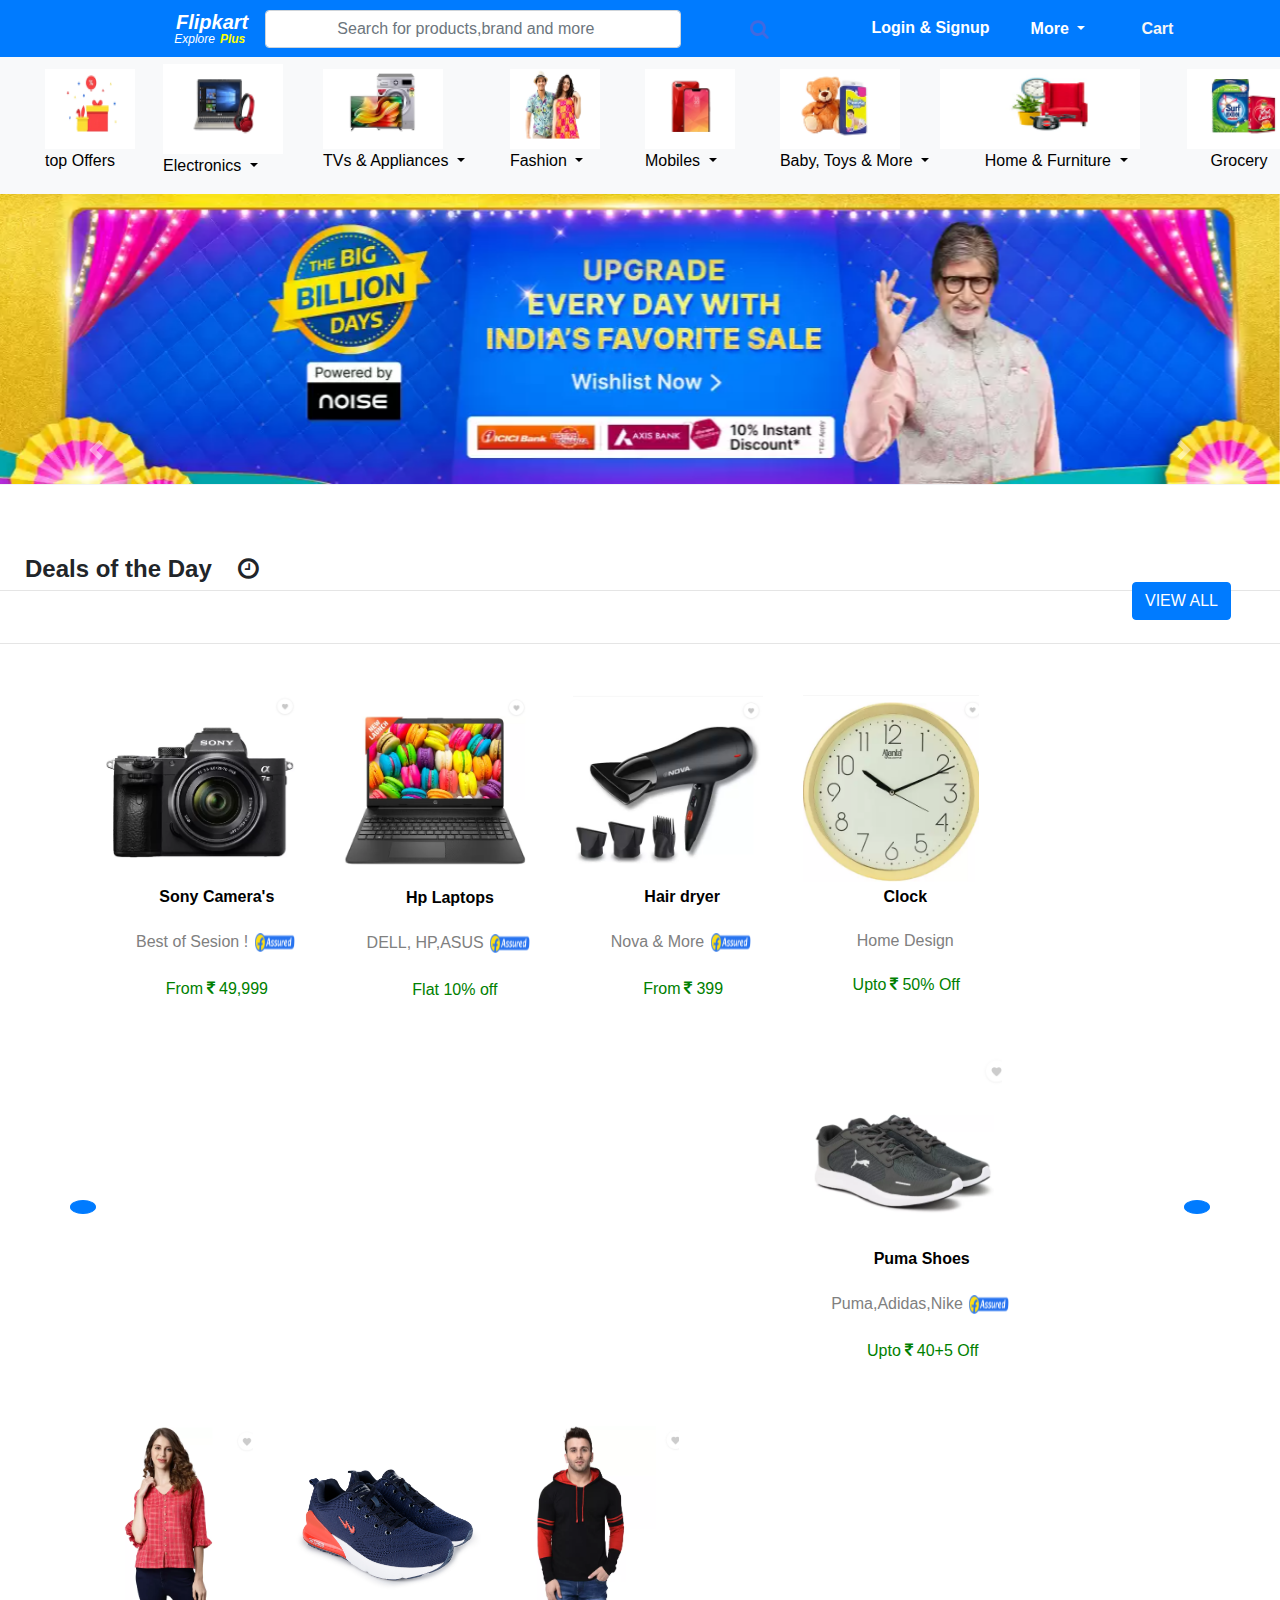
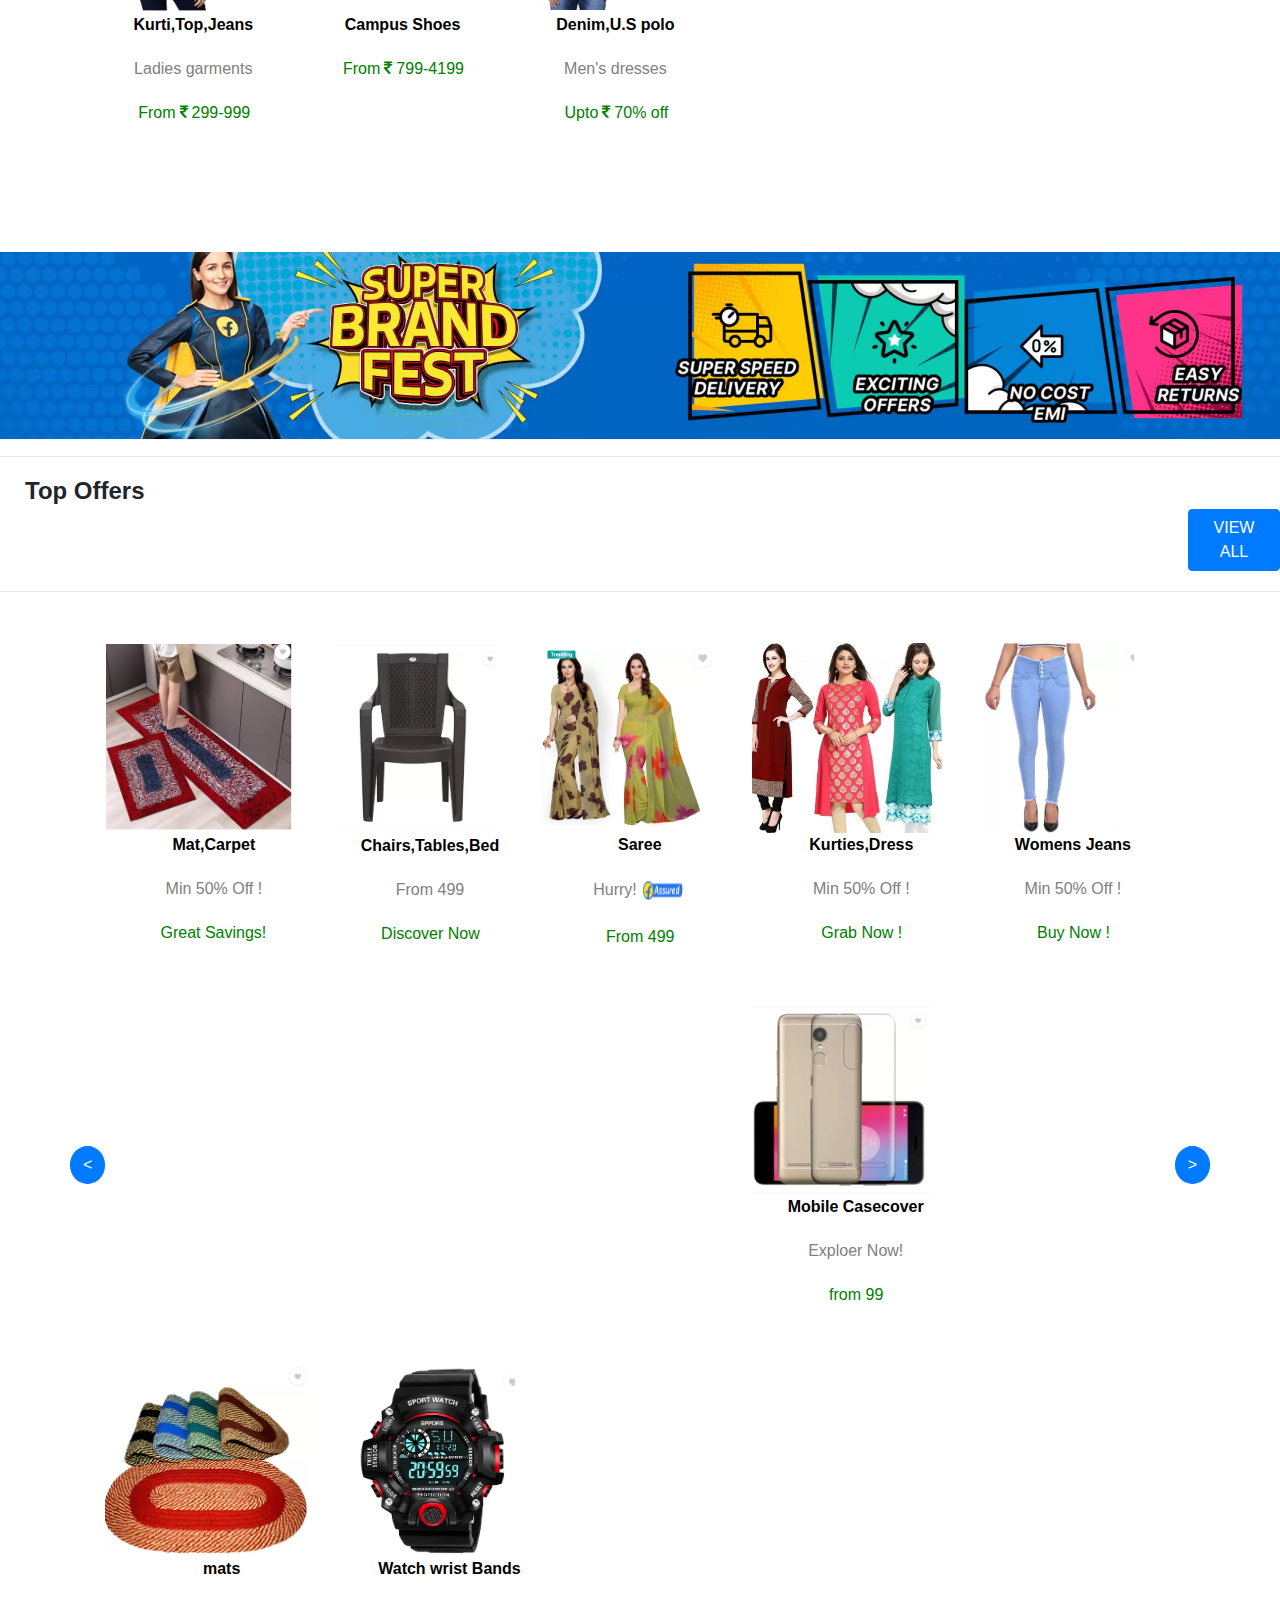
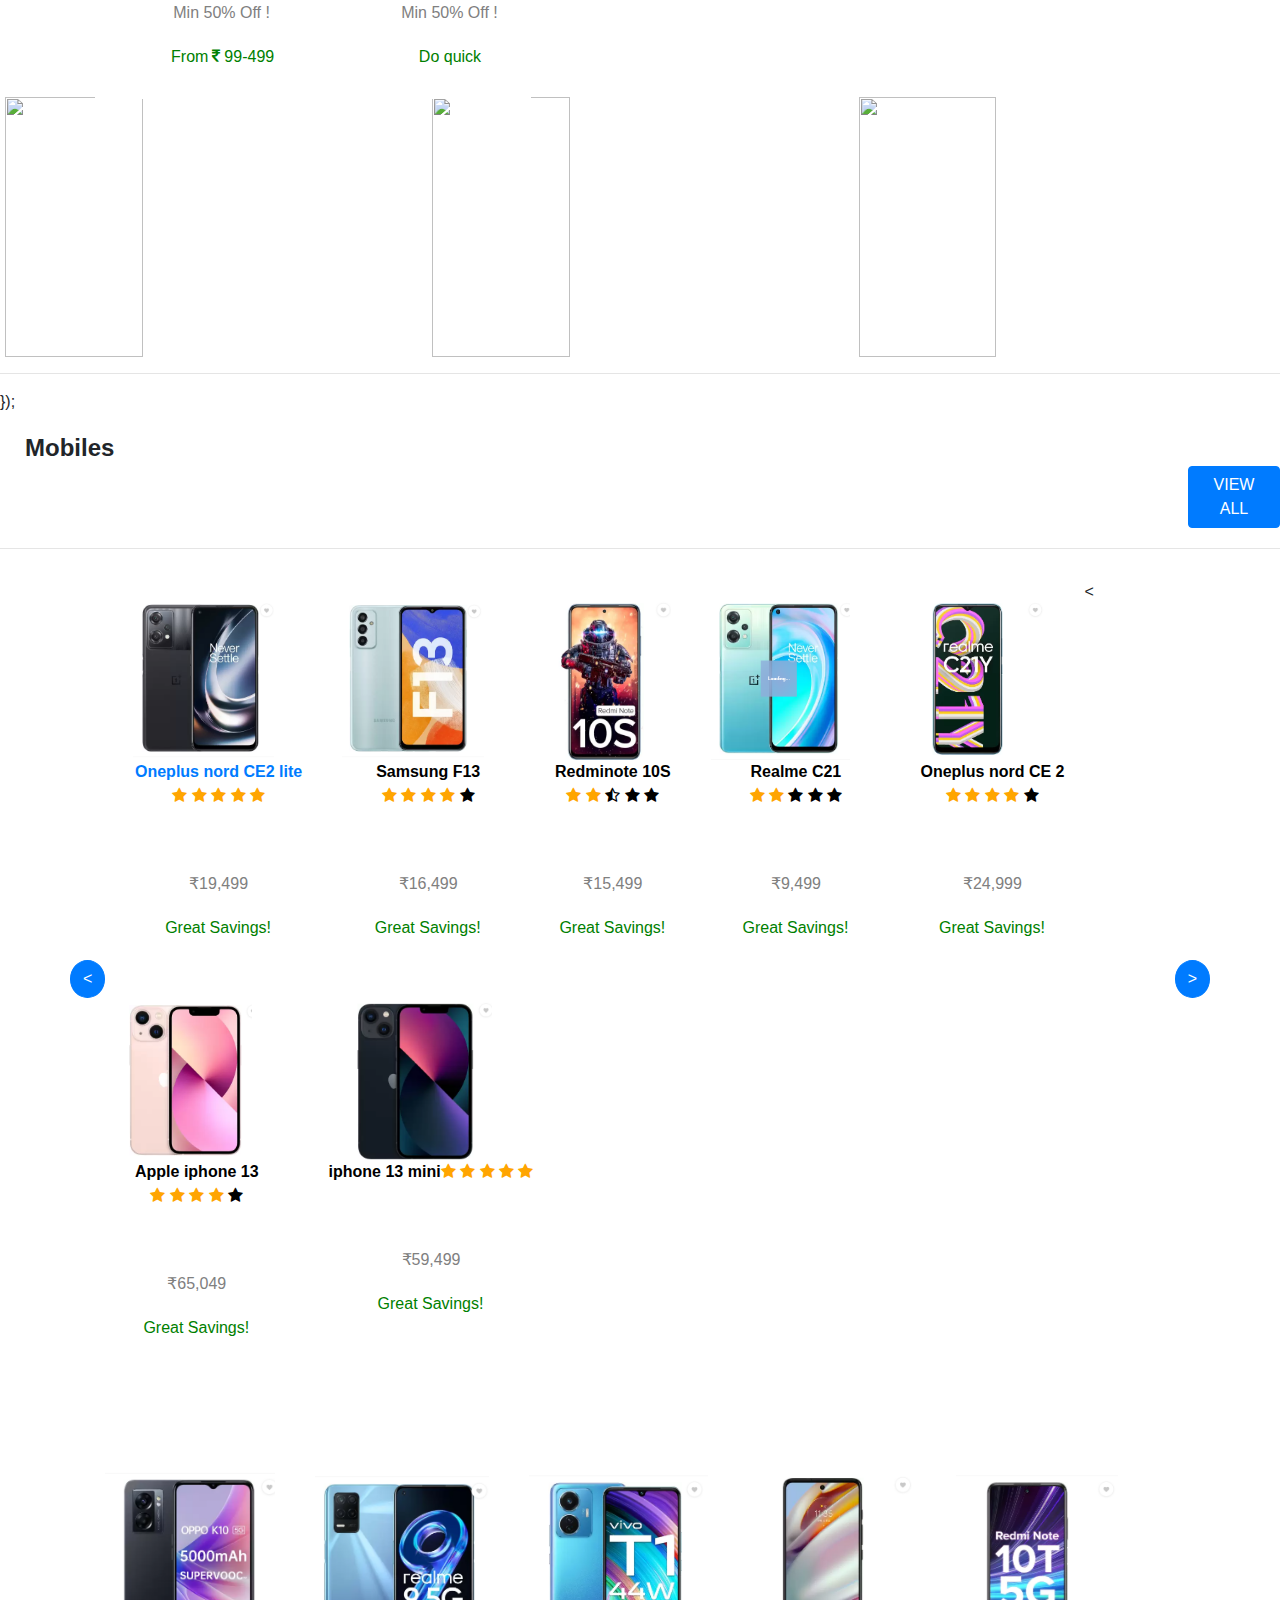
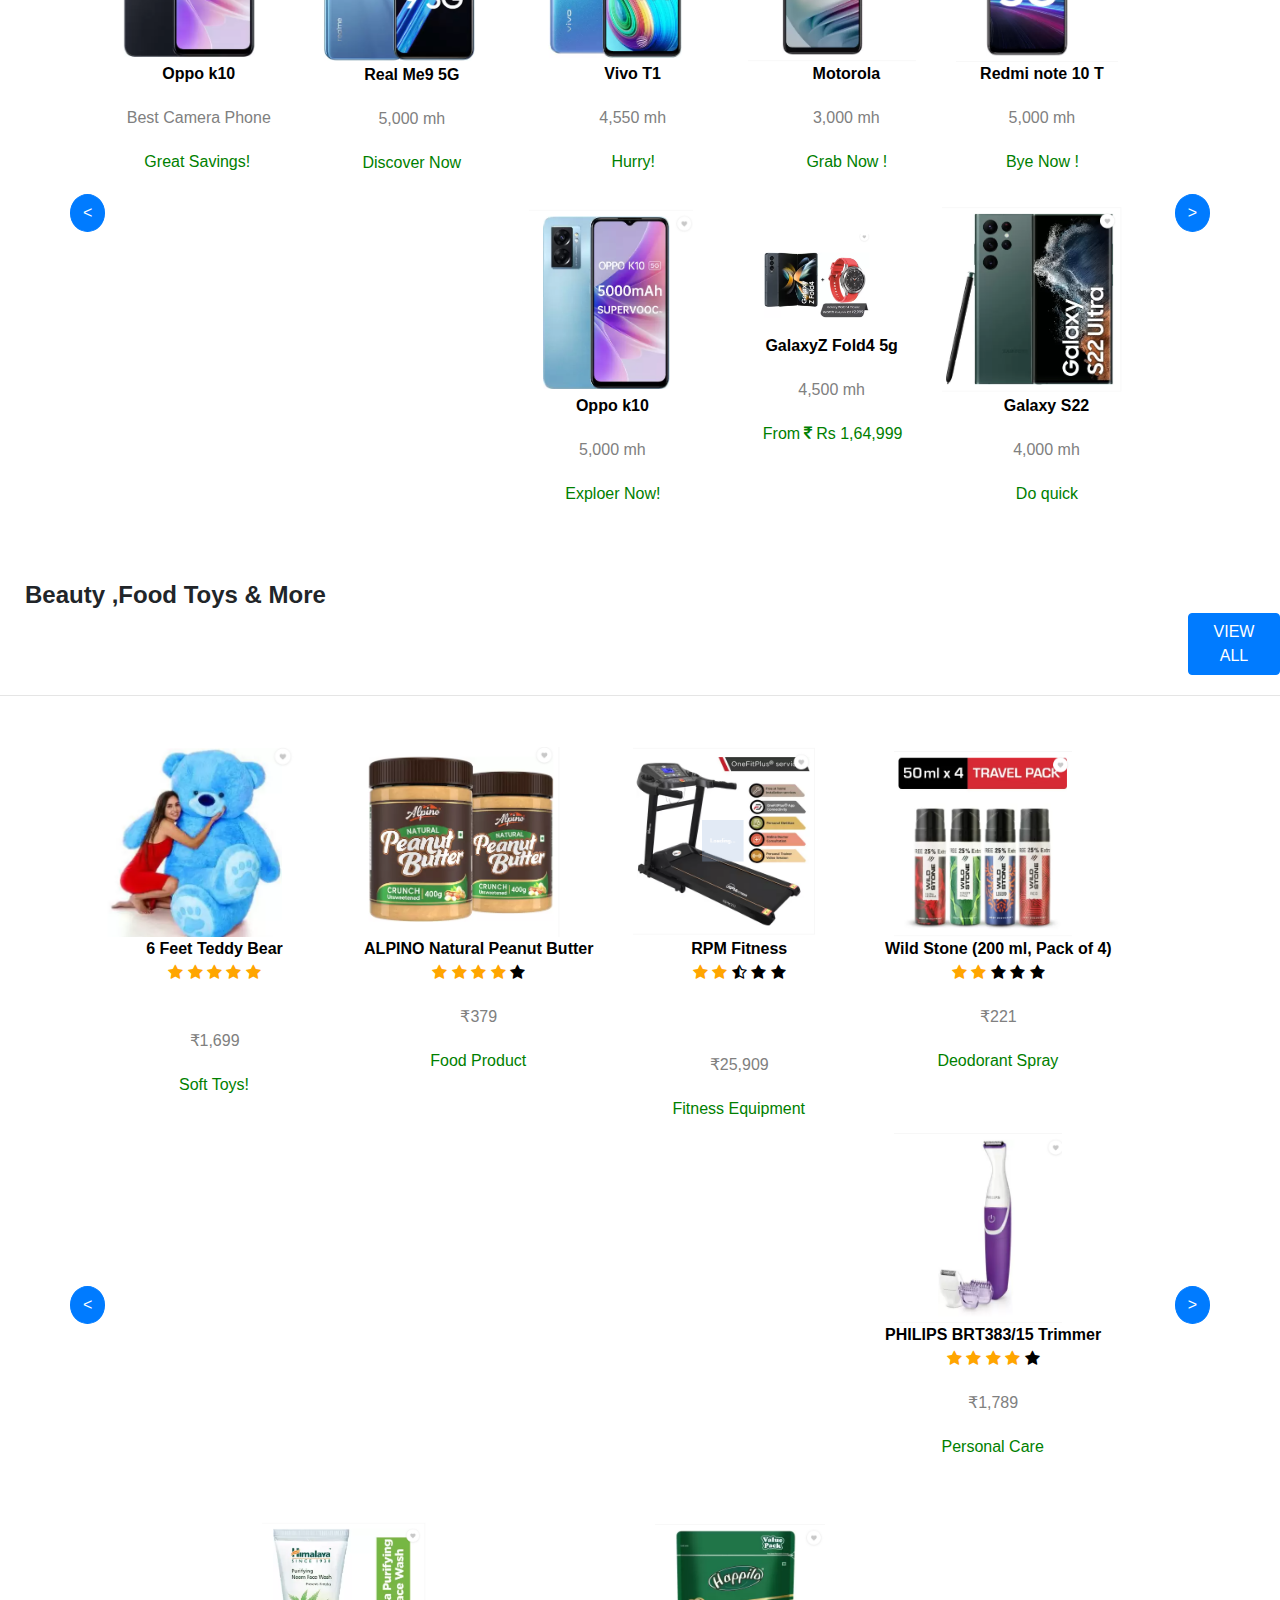
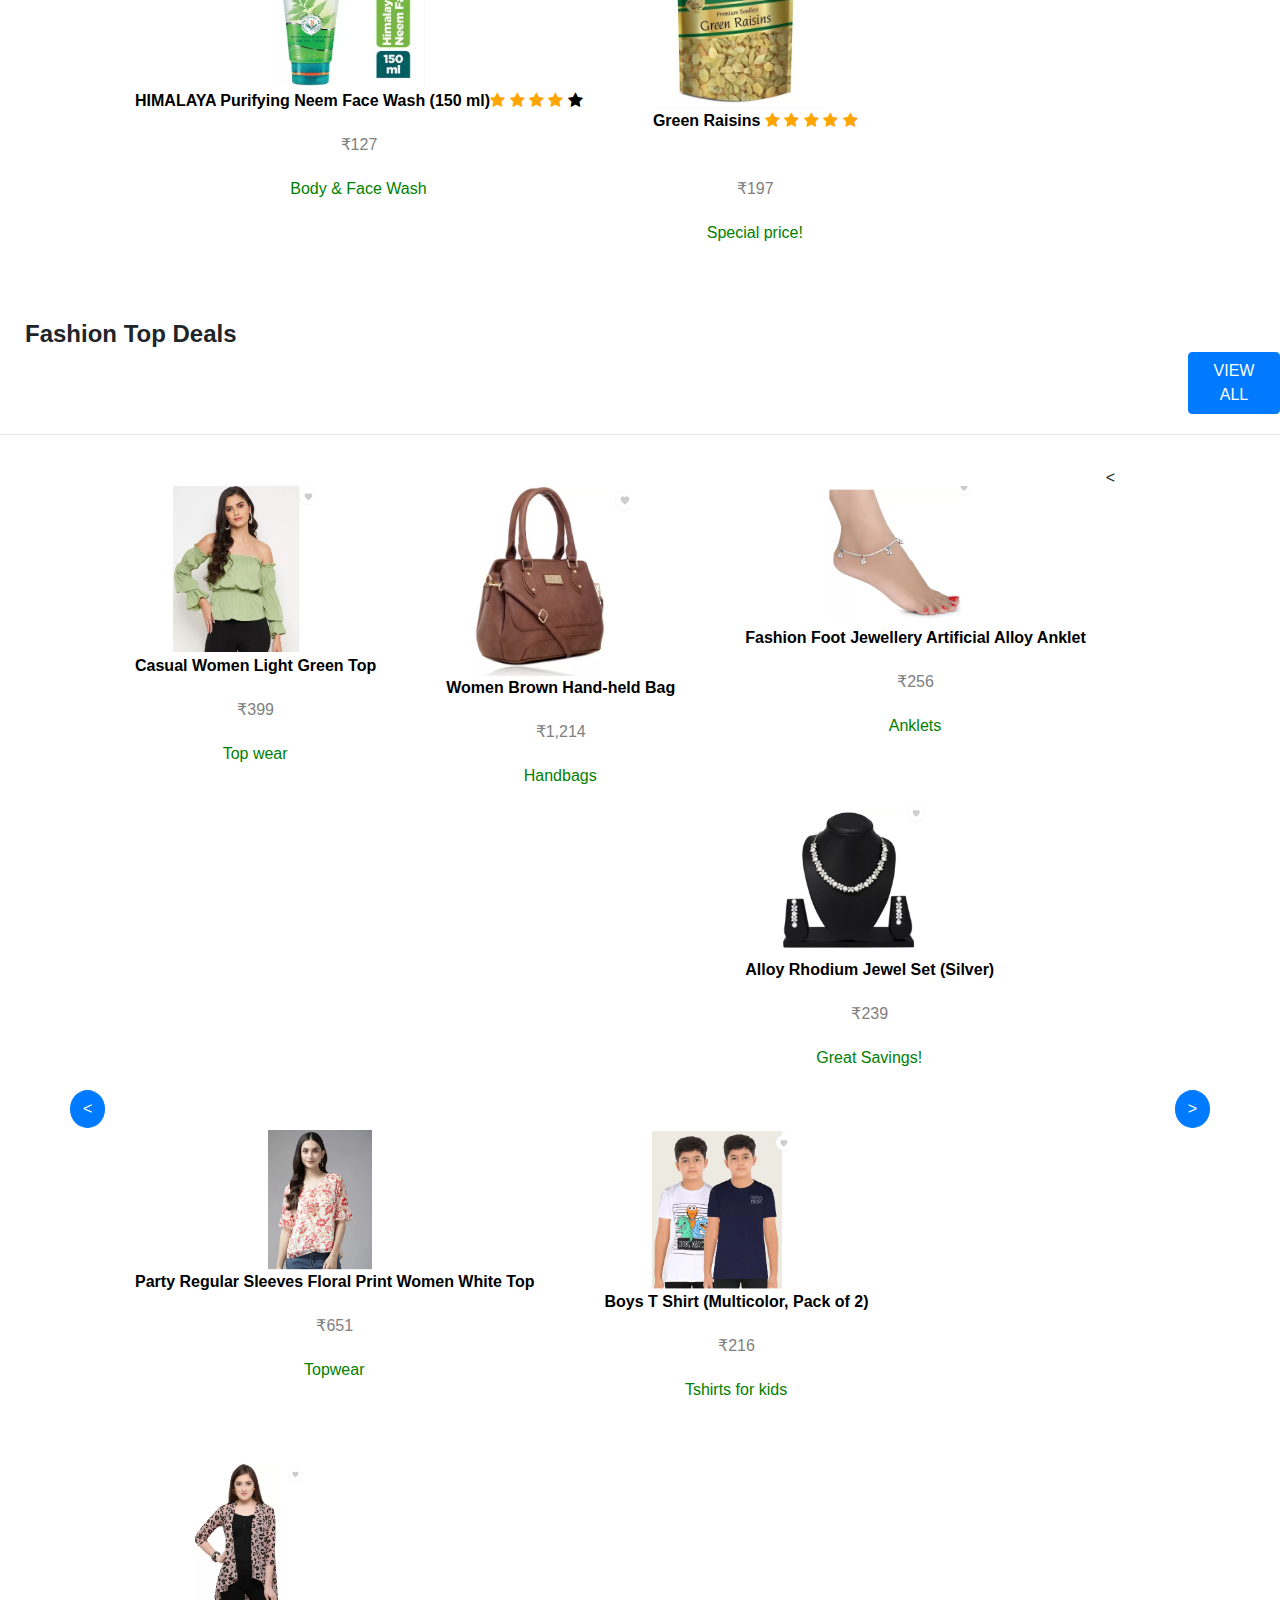
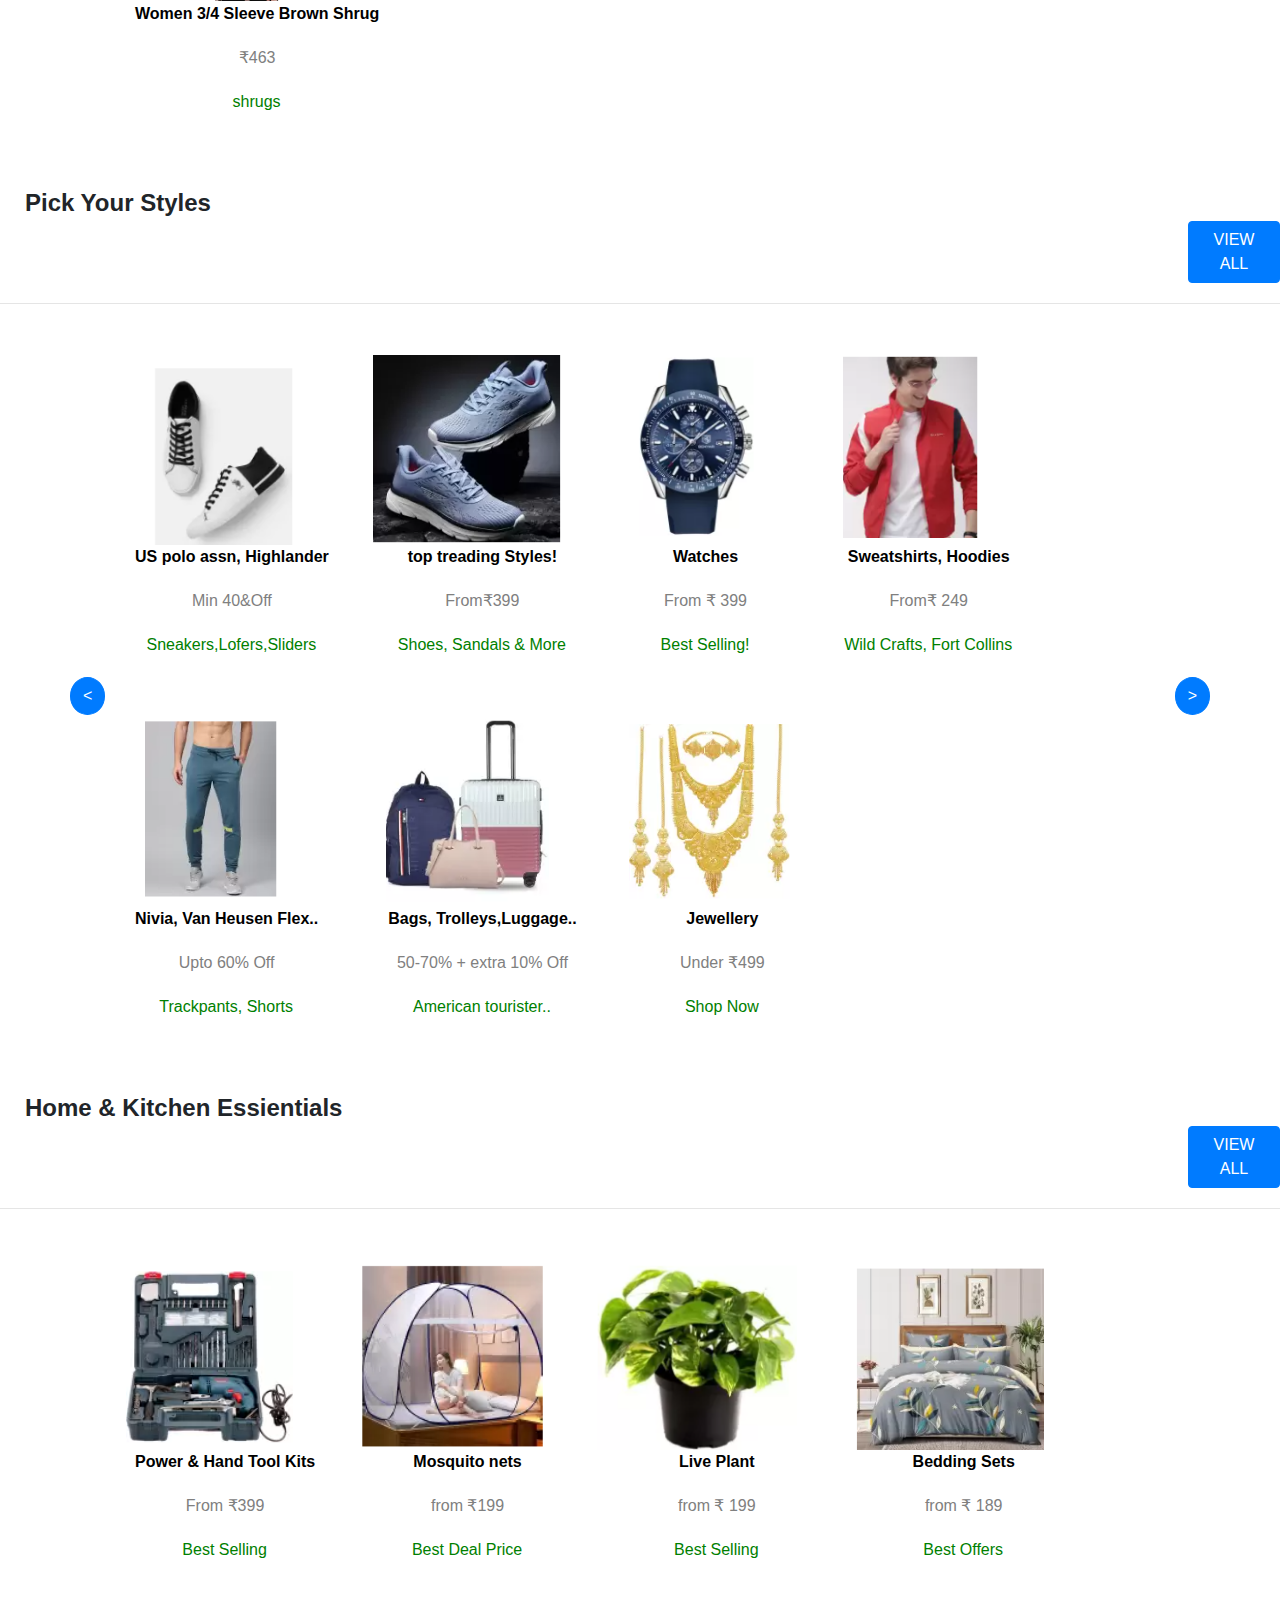
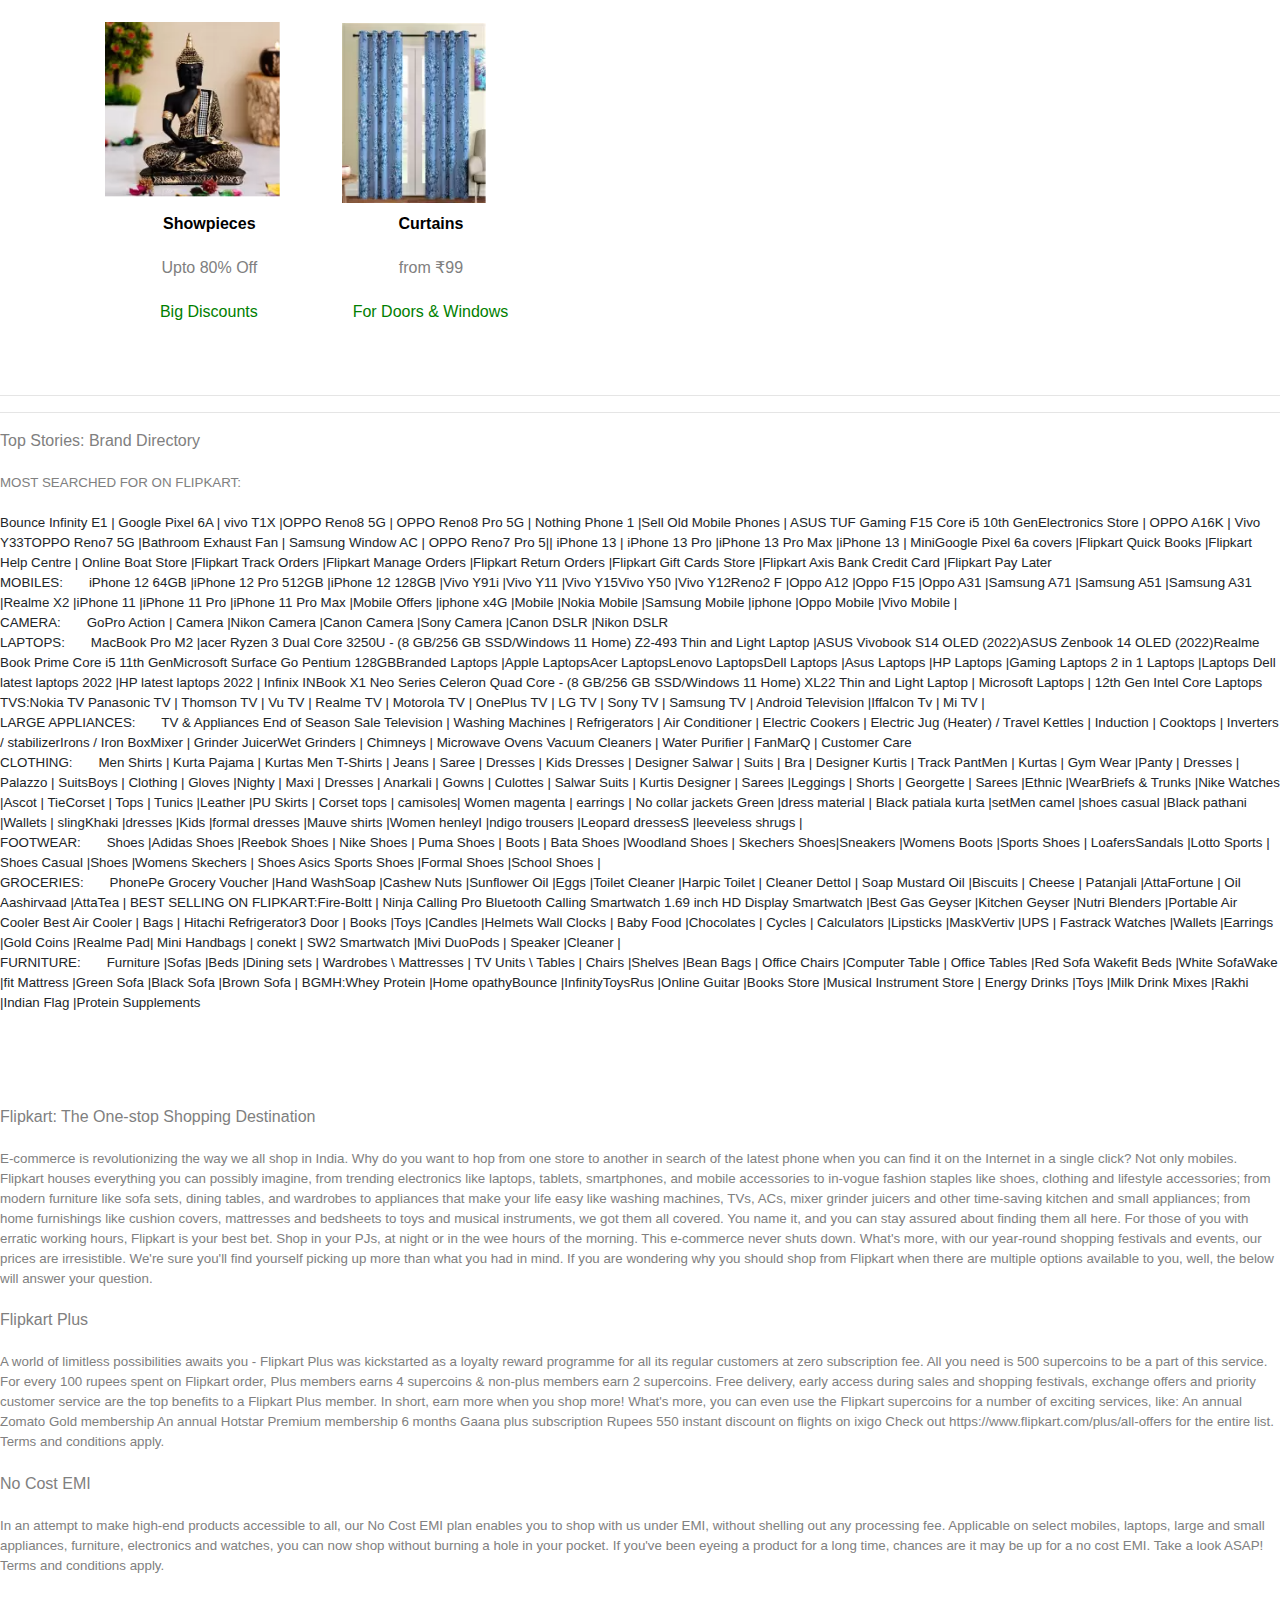
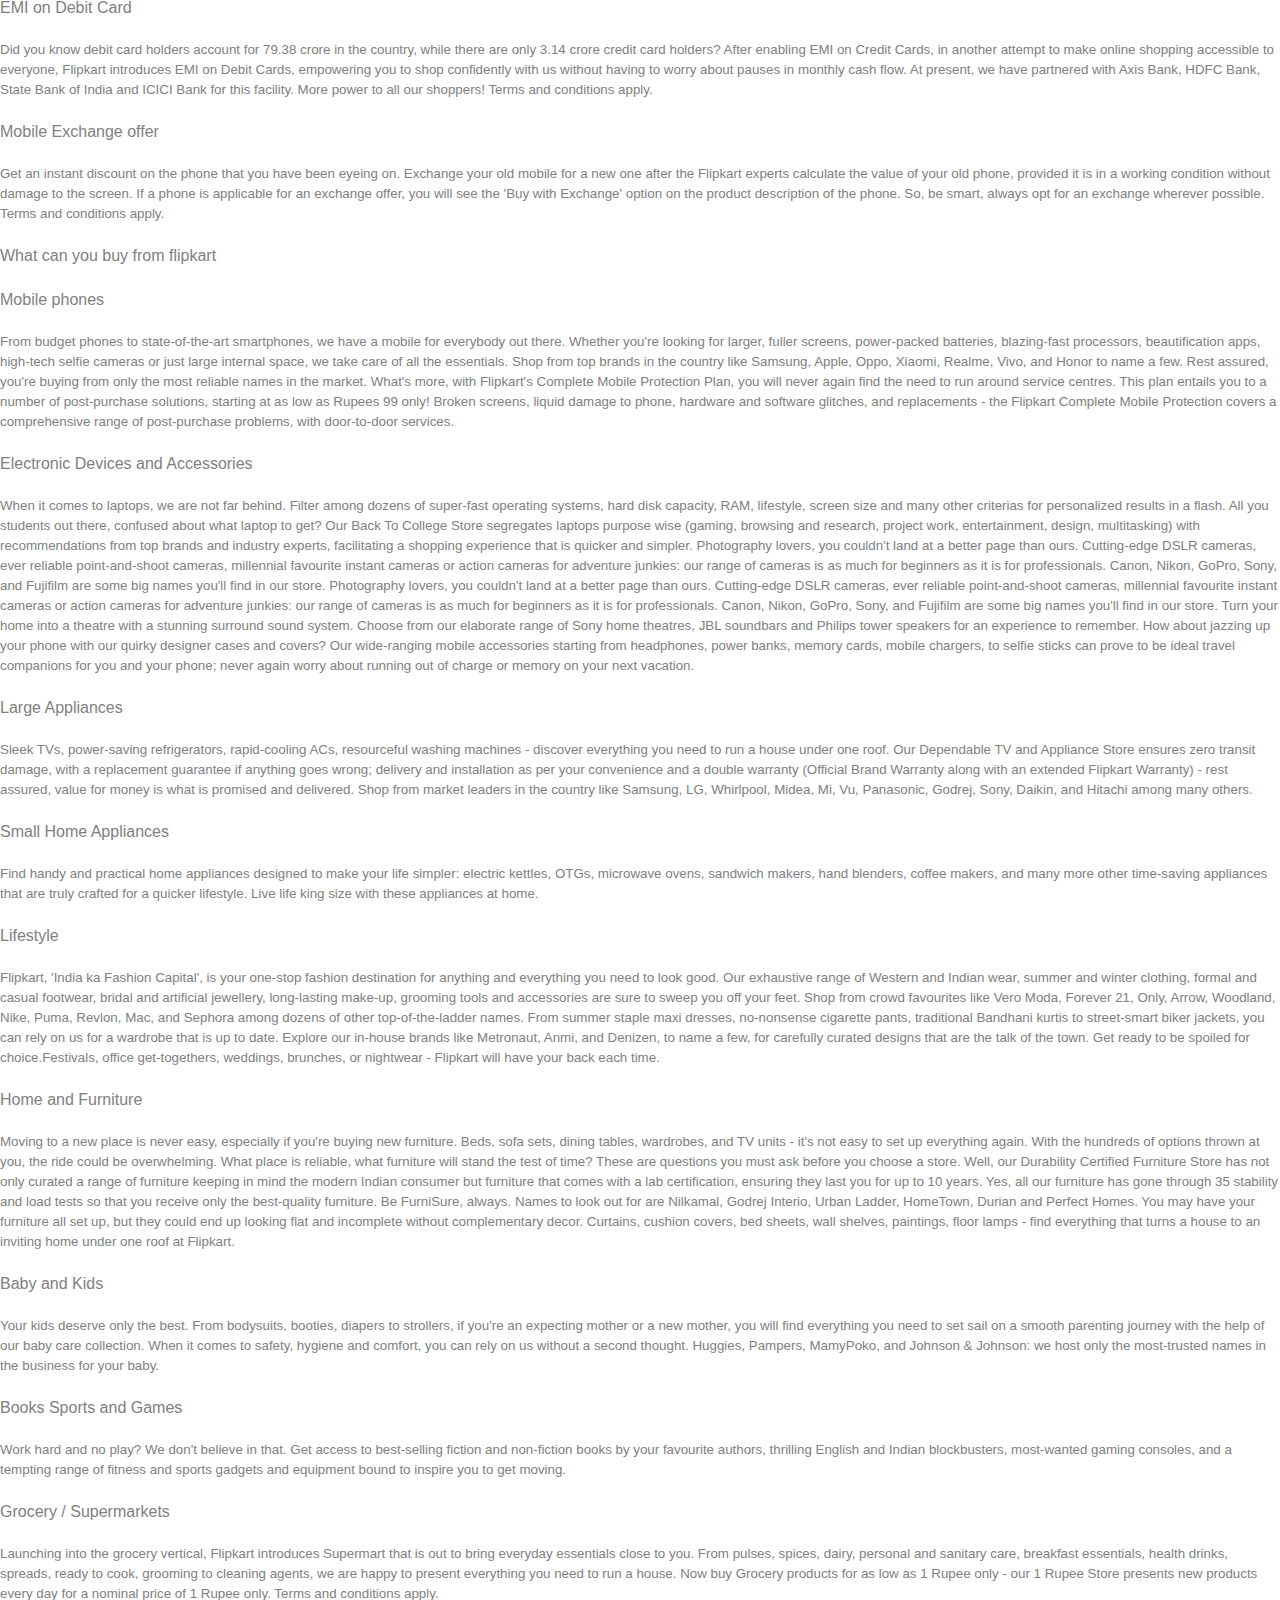
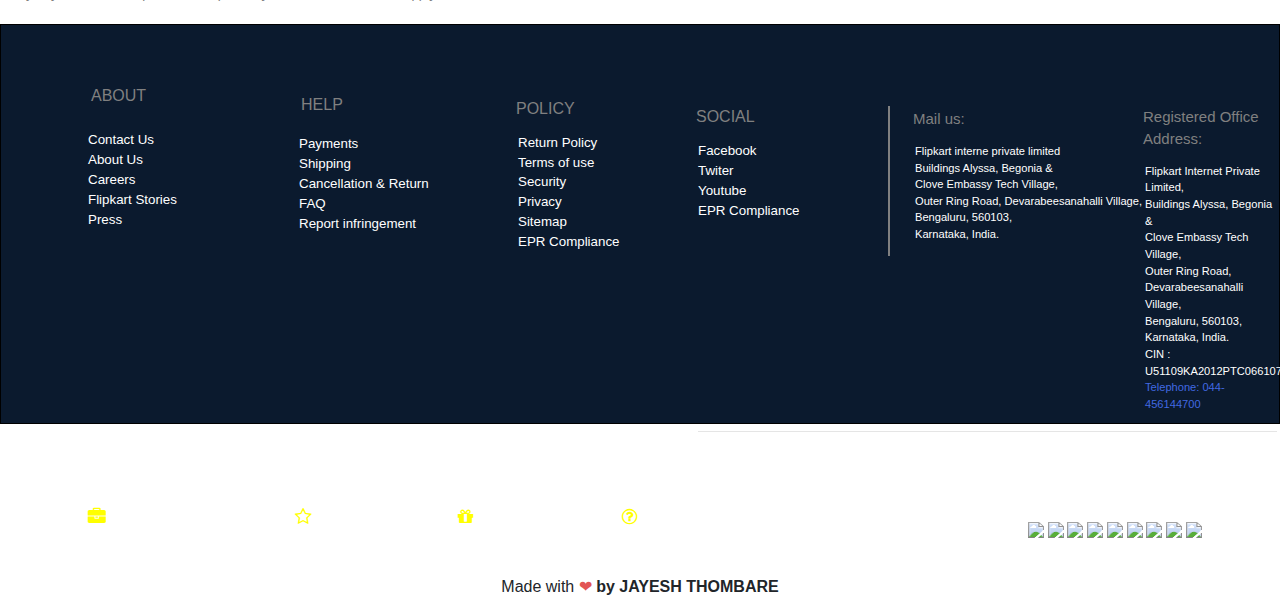
==== commit 0f6c01db: "Update index.html" ====
--- a/index.html
+++ b/index.html
@@ -2,7 +2,7 @@
 <html>
     <head>
       <title>Flipkart</title>
-       <link href="images/flip.png" rel="icon">
+       <link href="images/flip.PNG" rel="icon">
         <link rel="stylesheet" href="yo.css">
         <link rel="stylesheet" href="https://stackpath.bootstrapcdn.com/bootstrap/4.4.1/css/bootstrap.min.css" integrity="sha384-Vkoo8x4CGsO3+Hhxv8T/Q5PaXtkKtu6ug5TOeNV6gBiFeWPGFN9MuhOf23Q9Ifjh" crossorigin="```anonymous">
        <script src="https://code.jquery.com/jquery-3.4.1.slim.min.js" integrity="sha384-J6qa4849blE2+poT4WnyKhv5vZF5SrPo0iEjwBvKU7imGFAV0wwj1yYfoRSJoZ+n" crossorigin="anonymous"></script>
@@ -75,7 +75,7 @@
                         
                              
                                 <a style="color:black;margin-left:29px;" >
-                                   <img src="images/offer.png"  width="90" height="80"  vspace="2"><br>
+                                   <img src="images/offer.PNG"  width="90" height="80"  vspace="2"><br>
                      top Offers
                                 </a>
                         
@@ -113,7 +113,7 @@
                         
                             <li class="nav-item dropdown"style="list-style:none;">
                               <a class="nav-link dropdown-toggle" href="#" id="navbarDropdownMenuLink" role="button" data-toggle="dropdown" style="color:black;margin-left:24px;" >
-                                 <img src="images/22.png"  width="120" height="80"  vspace="2"><br>
+                                 <img src="images/22.PNG"  width="120" height="80"  vspace="2"><br>
 
                     TVs & Appliances
                               </a>
@@ -134,7 +134,7 @@
                         
                               <li class="nav-item dropdown"style="list-style:none;">
                                 <a class="nav-link dropdown-toggle" href="#" id="navbarDropdownMenuLink" role="button" data-toggle="dropdown" style="color:black;margin-left:29px;" >
-                                   <img src="images/44.png"  width="90" height="80"  vspace="2"><br>
+                                   <img src="images/44.PNG"  width="90" height="80"  vspace="2"><br>
                      Fashion
                                 </a>
                                 <div class="dropdown-menu" aria-labelledby="navbarDropdownMenuLink">
@@ -159,7 +159,7 @@
                         
                               <li class="nav-item dropdown"style="list-style:none;">
                                 <a class="nav-link dropdown-toggle" href="#" id="navbarDropdownMenuLink" role="button" data-toggle="dropdown" style="color:black;margin-left:29px;" >
-                                  <img src="images/66.png"  width="90" height="80"  vspace="2"><br>
+                                  <img src="images/66.PNG"  width="90" height="80"  vspace="2"><br>
                             Mobiles
                                 </a>
                                 <div class="dropdown-menu" aria-labelledby="navbarDropdownMenuLink">
@@ -186,7 +186,7 @@
                         
                               <li class="nav-item dropdown"style="list-style:none;">
                                 <a class="nav-link dropdown-toggle" href="#" id="navbarDropdownMenuLink" role="button" data-toggle="dropdown" style="color:black;margin-left:29px;" >
-                                  <img src="images/77.png"  width="120" height="80"  vspace="2" hspace="5"><br>
+                                  <img src="images/77.PNG"  width="120" height="80"  vspace="2" hspace="5"><br>
                       Baby, Toys & More
                                 </a>
                                 <div class="dropdown-menu" aria-labelledby="navbarDropdownMenuLink">
@@ -215,7 +215,7 @@
                         
                               <li class="nav-item dropdown"style="list-style:none;">
                                 <a class="nav-link dropdown-toggle" href="#" id="navbarDropdownMenuLink" role="button" data-toggle="dropdown" style="color:black;margin-left:-5px;" >
-                                  <img src="images/33.png"  width="200" height="80"  vspace="2" hspace="5"><br>
+                                  <img src="images/33.PNG"  width="200" height="80"  vspace="2" hspace="5"><br>
                       &nbsp &nbsp  &nbsp  &nbsp  &nbsp  Home & Furniture
                                 </a>
                                 <div class="dropdown-menu" aria-labelledby="navbarDropdownMenuLink">
@@ -245,7 +245,7 @@
                         
                               <li class="nav-item "style="list-style:none;">
                                 <a class="" href="#" id="" role="button" data-toggle="dropdown" style="color:black;margin-left:39px;" >
-                                  <img src="images/55.png"  width="120" height="80"  vspace="2" hspace="1"><br>
+                                  <img src="images/55.PNG"  width="120" height="80"  vspace="2" hspace="1"><br>
                   &nbsp       &nbsp     &nbsp    &nbsp        &nbsp      &nbsp      &nbsp Grocery
                                 </a>
                               
@@ -261,15 +261,15 @@
                     <div id="carouselExampleControls" class="carousel slide" data-ride="carousel">
                         <div class="carousel-inner">
                           <div class="carousel-item active" style="height:380px;">
-                          <a href="big.html">  <img src="images/aa1.png"  class="d-block w-100" alt="..."></a>
+                          <a href="big.html">  <img src="images/aa1.PNG"  class="d-block w-100" alt="..."></a>
                           </div>
 
                           <div class="carousel-item" style="height:380px;">
-                      <a href="moto1.html">  <img src="images/aa2.png" class="d-block w-100" alt="..."></a>
+                      <a href="moto1.html">  <img src="images/aa2.PNG" class="d-block w-100" alt="..."></a>
                           </div>
 
                           <div class="carousel-item"style="height:380px;">
-                              <a href="moto.html">  <img src="images/aa3.png" class="d-block w-100" alt="..."></a>
+                              <a href="moto.html">  <img src="images/aa3.PNG" class="d-block w-100" alt="..."></a>
                           </div>
                          
                           </div>
@@ -303,9 +303,9 @@
                         <div class="MultiCarousel-inner">
                             <div class="item">
                                 <div class="pad15">
-                                   <a  href="sonycam1.html"  ><img src="images/cam1.png"style="height:190px;"></a>
+                                   <a  href="sonycam1.html"  ><img src="images/cam1.PNG"style="height:190px;"></a>
                                   <a href="sonycam1.html"> <p style="color:black;margin-left:30px;"><b >Sony Camera's </b></p></a>
-                                   <p style="color:gray;margin-left:30px;font-size: 16px;">Best of Sesion ! <img src="images/fk.png" width="45px" height="28px" ></p> 
+                                   <p style="color:gray;margin-left:30px;font-size: 16px;">Best of Sesion ! <img src="images/fk.PNG" width="45px" height="28px" ></p> 
                                    <p style="color: green;margin-left:30px;">From<a class="fa fa-inr" style="color:green;margin-left:4px;" href="#"><span style="color:green;margin-left: 4px;margin-top:-5px;">49,999</span></a></p>
                                   
                                    
@@ -317,9 +317,9 @@
                             <div class="item">
                                 <div class="pad15">
                                  <a href="hp.html">
-                             <img src="images/hp1.png"style="height:191px;"></a>
+                             <img src="images/hp1.PNG"style="height:191px;"></a>
                                  <a href="hp.html">  <p style="color:black;margin-left:28px;"><b> Hp Laptops</b></p></a>
-                                    <p style="color:gray;margin-left:28px;font-size: 16px;"> DELL, HP,ASUS <img src="images/fk.png" width="45px" height="28px" > </p>
+                                    <p style="color:gray;margin-left:28px;font-size: 16px;"> DELL, HP,ASUS <img src="images/fk.PNG" width="45px" height="28px" > </p>
                                     <p style="color: green;margin-left:30px;"><a  style="color:green;margin-left:4px;" href="#"><span style="color:green;margin-left: 4px;margin-top:-5px;">Flat 10% off</span></a></p>
 
                                 </div>
@@ -329,15 +329,15 @@
                       
                             <div class="item">
                                 <div class="pad15">
-                                   <a href="hd.html"><img src="images/hd1.png"style="height:190px;"></a>
+                                   <a href="hd.html"><img src="images/hd1.PNG"style="height:190px;"></a>
                                    <a href="hd.html"> <p style="color:black;margin-left:28px;"><b>Hair dryer</b></p></a>
-                                    <p style="color:gray;margin-left:28px;font-size: 16px;">Nova & More  <img src="images/fk.png" width="45px" height="28px" ></p>
+                                    <p style="color:gray;margin-left:28px;font-size: 16px;">Nova & More  <img src="images/fk.PNG" width="45px" height="28px" ></p>
                                     <p style="color: green;margin-left:30px;">From<a class="fa fa-inr" style="color:green;margin-left:4px;" href="#"><span style="color:green;margin-left: 4px;margin-top:-5px;">399</span></a></p>
                                 </div>
                             </div>
                             <div class="item">
                                 <div class="pad15">
-                                  <a href="ajan.html"> <img src="images/aj1.png"style="height:190px;"></a> 
+                                  <a href="ajan.html"> <img src="images/aj1.PNG"style="height:190px;"></a> 
                                    <a href="ajan.html"><p style="color:black;margin-left:28px;"><b>Clock</b></p></a> 
                                     <p style="color:gray;margin-left:28px;font-size: 16px;">Home Design</p>
                                     <p style="color: green;margin-left:30px;">Upto<a class="fa fa-inr" style="color:green;margin-left:4px;" href="#"><span style="color:green;margin-left: 4px;margin-top:-5px;">50% Off</span></a></p>
@@ -345,16 +345,16 @@
                             </div>
                             <div class="item">
                                 <div class="pad15">
-                                 <a href="puma.html">  <img src="images/pu1.png"style="height:190px;"></a> 
+                                 <a href="puma.html">  <img src="images/pu1.PNG"style="height:190px;"></a> 
                                   <a href="puma.html">  <p style="color:black;margin-left:28px;"><b>Puma Shoes</b></p></a> 
-                                    <p style="color:gray;margin-left:28px;font-size: 16px;">Puma,Adidas,Nike  <img src="images/fk.png" width="45px" height="28px" ></p>
+                                    <p style="color:gray;margin-left:28px;font-size: 16px;">Puma,Adidas,Nike  <img src="images/fk.PNG" width="45px" height="28px" ></p>
                                     <p style="color: green;margin-left:30px;">Upto<a class="fa fa-inr" style="color:green;margin-left:4px;" href="#"><span style="color:green;margin-left: 4px;margin-top:-5px;">40+5 Off</span></a></p>
                                 
                                 </div>
                             </div>
                             <div class="item">
                                 <div class="pad15">
-                                 <a href="top.html">  <img src="images/to1.png"style="height:190px;"></a> 
+                                 <a href="top.html">  <img src="images/to1.PNG"style="height:190px;"></a> 
                                     <a href="top.html"><p style="color:black;margin-left:28px;"><b>Kurti,Top,Jeans</b></p></a>
                                     <p style="color:gray;margin-left:28px;font-size: 16px;">Ladies garments</p>
                                     <p style="color: green;margin-left:30px;">From<a class="fa fa-inr" style="color:green;margin-left:4px;" href="#"><span style="color:green;margin-left: 4px;margin-top:-5px;">299-999</span></a></p>
@@ -371,7 +371,7 @@
                             </div>
                             <div class="item">
                                 <div class="pad15">
-                                    <img src="images/tshirt1.png"style="height:190px;">
+                                    <img src="images/tshirt1.PNG"style="height:190px;">
                                     <p style="color:black;margin-left:28px;"><b>Denim,U.S polo</b></p>
                                     <p style="color:gray;margin-left:28px;font-size: 16px;">Men's dresses</p>
                                     <p style="color: green;margin-left:30px;">Upto<a class="fa fa-inr" style="color:green;margin-left:4px;" href="#"><span style="color:green;margin-left: 4px;margin-top:-5px;">70% off</span></a></p>
@@ -504,7 +504,7 @@
             
        
 
-           <a href="alia.html">  <img src="images/alia1.png"></a>
+           <a href="alia.html">  <img src="images/alia1.PNG"></a>
                  
              <hr>
              <p style="font-size: x-large; margin-top:16px;margin-left:25px;"><b>Top Offers
@@ -521,7 +521,7 @@
                         <div class="MultiCarousel-inner">
                             <div class="item">
                                 <div class="pad15">
-                                   <img src="images/mat1.png"style="height:190px;">
+                                   <img src="images/mat1.PNG"style="height:190px;">
                                    <p style="color:black;margin-left:30px;"><b>Mat,Carpet </b></p>
                                    <p style="color:gray;margin-left:30px;font-size: 16px;">Min 50% Off !</p>
                                   <p style="color:green;margin-left:29px;">Great Savings!</p>
@@ -534,7 +534,7 @@
                             </div>
                             <div class="item">
                                 <div class="pad15">
-                                    <img src="images/chair1.png"style="height:191px;">
+                                    <img src="images/chair1.PNG"style="height:191px;">
                                     <p style="color:black;margin-left:28px;"><b>Chairs,Tables,Bed</b></p>
                                     <p style="color:gray;margin-left:28px;font-size: 16px;">From 499</p>
                                      <p style="color:green;margin-left:29px;">Discover Now</p>
@@ -546,9 +546,9 @@
                       
                             <div class="item">
                                 <div class="pad15">
-                                    <img src="images/saree1.png"style="height:190px;">
+                                    <img src="images/saree1.PNG"style="height:190px;">
                                     <p style="color:black;margin-left:28px;"><b>Saree</b></p>
-                                    <p style="color:gray;margin-left:28px;font-size: 16px;"> Hurry!  <img src="images/fk.png" width="45px" height="28px" ></p>
+                                    <p style="color:gray;margin-left:28px;font-size: 16px;"> Hurry!  <img src="images/fk.PNG" width="45px" height="28px" ></p>
                                     <p style="color:green;margin-left:29px;">From 499</p>
                                 </div>
                             </div>
@@ -562,7 +562,7 @@
                             </div>
                             <div class="item">
                                 <div class="pad15">
-                                    <img src="images/jeans1.png"style="height:190px;">
+                                    <img src="images/jeans1.PNG"style="height:190px;">
                                     <p style="color:black;margin-left:30px;"><b>Womens Jeans</b></p>
                                     <p style="color:gray;margin-left:30px;font-size: 16px;">Min 50% Off !</p>
                                     <p style="color:green;margin-left:31px;">Buy Now !</p>
@@ -571,7 +571,7 @@
                             </div>
                             <div class="item">
                                 <div class="pad15">
-                                    <img src="images/mobcase1.png"style="height:190px;">
+                                    <img src="images/mobcase1.PNG"style="height:190px;">
                                     <p style="color:black;margin-left:28px;"><b>Mobile Casecover</b></p>
                                     <p style="color:gray;margin-left:28px;font-size: 16px;">Exploer Now!</p>
                                     <p style="color:green;margin-left:29px;"> from 99</p>
@@ -579,7 +579,7 @@
                             </div>
                             <div class="item">
                                 <div class="pad15">
-                                    <img src="images/mat.png"style="height:190px;">
+                                    <img src="images/mat.PNG"style="height:190px;">
                                     <p style="color:black;margin-left:28px;"><b>mats</b></p>
                                     <p style="color:gray;margin-left:28px;font-size: 16px;">Min 50% Off !</p>
                                     <p style="color: green;margin-left:30px;">From<a class="fa fa-inr" style="color:green;margin-left:4px;" href="#"><span style="color:green;margin-left: 4px;margin-top:-5px;">99-499</span></a></p>
@@ -588,7 +588,7 @@
                             </div>
                             <div class="item">
                                 <div class="pad15">
-                                    <img src="images/watch1.png"style="height:190px;">
+                                    <img src="images/watch1.PNG"style="height:190px;">
                                     <p style="color:black;margin-left:28px;"><b>Watch wrist Bands</b></p>
                                     <p style="color:gray;margin-left:28px;font-size: 16px;">Min 50% Off !</p>
                                     <p style="color:green;margin-left:29px;">Do quick</p>
@@ -718,7 +718,7 @@
             </script>
               <img src=" http://www.brandedcorporategift.com/blog/wp-content/uploads/2017/09/PowerBank-Banner2-732x254-732x254.jpg"style="height:260px;width:33%;padding-left:5px;margin-top:-99px;">
               <img src="https://www.notebookcheck.net/fileadmin/Notebooks/News/_nc3/banner_tcm245_2381727_tcm245_2381716_tcm245_2381727.jpg"style="height:260px;width:33%;padding-left:5px;margin-top:-99px;">
-              <img src="https://akm-img-a-in.tosshub.com/indiatoday/images/story/201901/Mi_TV_0.png?xDYXXPshYywGZg_SZVxpriSdOVJXZ5dK"style="height:260px;width:33%;padding-left:5px;margin-top:-99px;">
+              <img src="https://akm-img-a-in.tosshub.com/indiatoday/images/story/201901/Mi_TV_0.PNG?xDYXXPshYywGZg_SZVxpriSdOVJXZ5dK"style="height:260px;width:33%;padding-left:5px;margin-top:-99px;">
              <hr>
 
              
@@ -736,7 +736,7 @@
                             <div class="item">
                                 <div class="pad15">
                                   <a href="mob1.html">
-                                   <img src="images/mob1.png"style="height:160px;"></a>
+                                   <img src="images/mob1.PNG"style="height:160px;"></a>
                                    <p style="color:black;margin-left:30px;"> <a href="mob1.html"><b>Oneplus nord CE2 lite</b></a><br><span class="fa fa-star checked"> </span>
 <span class="fa fa-star checked"></span>
 <span class="fa fa-star checked"></span>
@@ -753,7 +753,7 @@
                             </div>
                                        <div class="item">
                                 <div class="pad15">
-                                   <img src="images/mob2.png"style="height:160px;">
+                                   <img src="images/mob2.PNG"style="height:160px;">
                                    <p style="color:black;margin-left:30px;"><b>Samsung F13</b><br><span class="fa fa-star checked"> </span>
 <span class="fa fa-star checked"></span>
 <span class="fa fa-star checked"></span>
@@ -771,7 +771,7 @@
                                        
                                        <div class="item">
                                 <div class="pad15">
-                                   <img src="images/mob3.png"style="height:160px;">
+                                   <img src="images/mob3.PNG"style="height:160px;">
                                    <p style="color:black;margin-left:30px;"><b>Redminote 10S</b><br><span class="fa fa-star checked"> </span>
 <span class="fa fa-star checked"></span>
 <span class=" fa fa-star-half-full"></span>
@@ -789,7 +789,7 @@
                                        <
                                       <div class="item">
                                 <div class="pad15">
-                                   <img src="images/mob4.png"style="height:160px;">
+                                   <img src="images/mob4.PNG"style="height:160px;">
                                    <p style="color:black;margin-left:30px;"><b>Realme C21</b><br><span class="fa fa-star checked"> </span>
 <span class="fa fa-star checked"></span>
 <span class="fa fa-star "></span>
@@ -806,7 +806,7 @@
                             </div>
                                       <div class="item">
                                 <div class="pad15">
-                                   <img src="images/mob5.png"style="height:160px;">
+                                   <img src="images/mob5.PNG"style="height:160px;">
                                    <p style="color:black;margin-left:30px;"><b>Oneplus nord CE 2</b><br><span class="fa fa-star checked"> </span>
 <span class="fa fa-star checked"></span>
 <span class="fa fa-star checked"></span>
@@ -824,7 +824,7 @@
                                       
                                       <div class="item">
                                 <div class="pad15">
-                                   <img src="images/mob6.png"style="height:160px;">
+                                   <img src="images/mob6.PNG"style="height:160px;">
                                    <p style="color:black;margin-left:30px;"><b>Apple iphone 13</b> <br><span class="fa fa-star checked"> </span>
 <span class="fa fa-star checked"></span>
 <span class="fa fa-star checked"></span>
@@ -841,7 +841,7 @@
                             </div>
                                       <div class="item">
                                 <div class="pad15">
-                                   <img src="images/mob7.png"style="height:160px;">
+                                   <img src="images/mob7.PNG"style="height:160px;">
                                    <p style="color:black;margin-left:30px;"><b>iphone 13 mini</b><span class="fa fa-star checked"> </span>
 <span class="fa fa-star checked"></span>
 <span class="fa fa-star checked"></span>
@@ -983,7 +983,7 @@
                         <div class="MultiCarousel-inner">
                             <div class="item">
                                 <div class="pad15">
-                                   <img src="images/mob8.png"style="height:190px;margin-top:-30px;">
+                                   <img src="images/mob8.PNG"style="height:190px;margin-top:-30px;">
                                    <p style="color:black;margin-left:18px;"><b>Oppo k10</b></p>
                                    <p style="color:gray;margin-left:18px;font-size: 16px;">Best Camera Phone</p>
                                   <p style="color:green;margin-left:15px;">Great Savings!</p>
@@ -996,7 +996,7 @@
                             </div>
                             <div class="item">
                                 <div class="pad15">
-                                    <img src="images/mob9.png"style="height:191px;margin-top:-30px;">
+                                    <img src="images/mob9.PNG"style="height:191px;margin-top:-30px;">
                                     <p style="color:black;margin-left:20px;"><b>Real Me9 5G </b></p>
                                     <p style="color:gray;margin-left:20px;font-size: 16px;">5,000 mh</p>
                                      <p style="color:green;margin-left:20px;">Discover Now</p>
@@ -1008,7 +1008,7 @@
                       
                             <div class="item">
                                 <div class="pad15">
-                                    <img src="images/mob10.png"style="height:190px;margin-top:-30px;">
+                                    <img src="images/mob10.PNG"style="height:190px;margin-top:-30px;">
                                     <p style="color:black;margin-left:28px;"><b>Vivo T1</b></p>
                                     <p style="color:gray;margin-left:28px;font-size: 16px;">4,550 mh</p>
                                     <p style="color:green;margin-left:29px;">Hurry!</p>
@@ -1016,7 +1016,7 @@
                             </div>
                             <div class="item">
                                 <div class="pad15">
-                                    <img src="images/mob11.png"style="height:190px;margin-top:-30px;">
+                                    <img src="images/mob11.PNG"style="height:190px;margin-top:-30px;">
                                     <p style="color:black;margin-left:28px;"><b>Motorola</b></p>
                                     <p style="color:gray;margin-left:28px;font-size: 16px;">3,000 mh</p>
                                     <p style="color:green;margin-left:29px;">Grab Now !</p>
@@ -1024,7 +1024,7 @@
                             </div>
                             <div class="item">
                                 <div class="pad15">
-                                    <img src="images/mob12.png"style="height:190px;margin-top:-30px;">
+                                    <img src="images/mob12.PNG"style="height:190px;margin-top:-30px;">
                                     <p style="color:black;margin-left:10px;"><b>Redmi note 10 T</b></p>
                                     <p style="color:gray;margin-left:10px;font-size: 16px;">5,000 mh</p>
                                     <p style="color:green;margin-left:11px;">Bye Now !</p>
@@ -1033,7 +1033,7 @@
                             </div>
                             <div class="item">
                                 <div class="pad15">
-                                    <img src="images/mob13.png"style="height:190px;margin-top:-30px;">
+                                    <img src="images/mob13.PNG"style="height:190px;margin-top:-30px;">
                                     <p style="color:black;margin-left:3px;"><b>Oppo k10 </b></p>
                                     <p style="color:gray;margin-left:3px;font-size: 16px;">5,000 mh</p>
                                     <p style="color:green;margin-left:4px;">Exploer Now!</p>
@@ -1041,7 +1041,7 @@
                             </div>
                             <div class="item">
                                 <div class="pad15">
-                                    <img src="images/mob14.png"style="height:100px;margn-top:-79px;">
+                                    <img src="images/mob14.PNG"style="height:100px;margn-top:-79px;">
                                     <p style="color:black;margin-left:28px;"><b> GalaxyZ Fold4 5g</b></p>
                                     <p style="color:gray;margin-left:28px;font-size: 16px;">4,500 mh</p>
                                     <p style="color: green;margin-left:30px;">From<a class="fa fa-inr" style="color:green;margin-left:4px;" href="#"><span style="color:green;margin-left: 4px;margin-top:-5px;">Rs 1,64,999</span></a></p>
@@ -1050,7 +1050,7 @@
                             </div>
                             <div class="item">
                                 <div class="pad15">
-                                    <img src="images/mob15.png"style="height:190px;margin-top:-30px;">
+                                    <img src="images/mob15.PNG"style="height:190px;margin-top:-30px;">
                                     <p style="color:black;margin-left:28px;"><b>Galaxy S22</b></p>
                                     <p style="color:gray;margin-left:28px;font-size: 16px;">4,000 mh</p>
                                     <p style="color:green;margin-left:29px;">Do quick</p>
@@ -1194,7 +1194,7 @@
                             <div class="item">
                                 <div class="pad15">
                                  
-                                   <img src="images/b1.png"style="height:190px;">
+                                   <img src="images/b1.PNG"style="height:190px;">
                                    <p style="color:black;margin-left:30px;"> <b>6 Feet Teddy Bear </b><br><span class="fa fa-star checked"> </span>
 <span class="fa fa-star checked"></span>
 <span class="fa fa-star checked"></span>
@@ -1211,7 +1211,7 @@
                             </div>
                                        <div class="item">
                                 <div class="pad15">
-                                   <img src="images/b2.png"style="height:190px;">
+                                   <img src="images/b2.PNG"style="height:190px;">
                                    <p style="color:black;margin-left:30px;"><b>ALPINO Natural Peanut Butter</b><br><span class="fa fa-star checked"> </span>
 <span class="fa fa-star checked"></span>
 <span class="fa fa-star checked"></span>
@@ -1229,7 +1229,7 @@
                                        
                                        <div class="item">
                                 <div class="pad15">
-                                   <img src="images/b3.png"style="height:190px;">
+                                   <img src="images/b3.PNG"style="height:190px;">
                                    <p style="color:black;margin-left:30px;"><b>RPM Fitness </b><br><span class="fa fa-star checked"> </span>
 <span class="fa fa-star checked"></span>
 <span class=" fa fa-star-half-full"></span>
@@ -1247,7 +1247,7 @@
                                        
                                       <div class="item">
                                 <div class="pad15">
-                                   <img src="images/b4.png"style="height:190px;">
+                                   <img src="images/b4.PNG"style="height:190px;">
                                    <p style="color:black;margin-left:30px;"><b>Wild Stone (200 ml, Pack of 4)</b><br><span class="fa fa-star checked"> </span>
 <span class="fa fa-star checked"></span>
 <span class="fa fa-star "></span>
@@ -1264,7 +1264,7 @@
                             </div>
                                       <div class="item">
                                 <div class="pad15">
-                                   <img src="images/b5.png"style="height:190px;">
+                                   <img src="images/b5.PNG"style="height:190px;">
                                    <p style="color:black;margin-left:30px;"><b>PHILIPS BRT383/15 Trimmer </b><br><span class="fa fa-star checked"> </span>
 <span class="fa fa-star checked"></span>
 <span class="fa fa-star checked"></span>
@@ -1282,7 +1282,7 @@
                                       
                                       <div class="item">
                                 <div class="pad15">
-                                   <img src="images/b6.png"style="height:170px;">
+                                   <img src="images/b6.PNG"style="height:170px;">
                                    <p style="color:black;margin-left:30px;"><b>HIMALAYA Purifying Neem Face Wash  (150 ml)</b><span class="fa fa-star checked"> </span>
 <span class="fa fa-star checked"></span>
 <span class="fa fa-star checked"></span>
@@ -1299,7 +1299,7 @@
                             </div>
                                       <div class="item">
                                 <div class="pad15">
-                                   <img src="images/b7.png"style="height:190px;">
+                                   <img src="images/b7.PNG"style="height:190px;">
                                    <p style="color:black;margin-left:30px;"><b> Green Raisins </b><span class="fa fa-star checked"> </span>
 <span class="fa fa-star checked"></span>
 <span class="fa fa-star checked"></span>
@@ -1450,7 +1450,7 @@
                             <div class="item">
                                 <div class="pad15">
                                  
-                                   <img src="images/f1.png"style="height:168px;">
+                                   <img src="images/f1.PNG"style="height:168px;">
                                    <p style="color:black;margin-left:30px;"> <b>Casual Women Light Green Top</b></p></p>
                                    <p style="color:gray;margin-left:30px;font-size: 16px;">&#8377;399</p>
                                   <p style="color:green;margin-left:29px;">Top wear</p>
@@ -1463,7 +1463,7 @@
                             </div>
                                        <div class="item">
                                 <div class="pad15">
-                                   <img src="images/f2.png"style="height:190px;">
+                                   <img src="images/f2.PNG"style="height:190px;">
                                    <p style="color:black;margin-left:30px;"><b>Women Brown Hand-held Bag </b></p></p>
                                    <p style="color:gray;margin-left:30px;font-size: 16px;">&#8377;1,214</p>
                                   <p style="color:green;margin-left:29px;">Handbags</p>
@@ -1477,7 +1477,7 @@
                                        
                                        <div class="item">
                                 <div class="pad15">
-                                   <img src="images/f3.png"style="height:140px;">
+                                   <img src="images/f3.PNG"style="height:140px;">
                                    <p style="color:black;margin-left:30px;"><b>Fashion Foot Jewellery Artificial Alloy Anklet  </b></p></p>
                                    <p style="color:gray;margin-left:30px;font-size: 16px;">&#8377;256</p>
                                   <p style="color:green;margin-left:29px;">Anklets</p>
@@ -1491,7 +1491,7 @@
                                        <
                                       <div class="item">
                                 <div class="pad15">
-                                   <img src="images/f4.png"style="height:160px;">
+                                   <img src="images/f4.PNG"style="height:160px;">
                                    <p style="color:black;margin-left:30px;"><b>Alloy Rhodium Jewel Set  (Silver)</b></p></p>
                                    <p style="color:gray;margin-left:30px;font-size: 16px;">&#8377;239</p>
                                   <p style="color:green;margin-left:29px;">Great Savings!</p>
@@ -1504,7 +1504,7 @@
                             </div>
                                       <div class="item">
                                 <div class="pad15">
-                                   <img src="images/f5.png"style="height:140px;">
+                                   <img src="images/f5.PNG"style="height:140px;">
                                    <p style="color:black;margin-left:30px;"><b>Party Regular Sleeves Floral Print Women White Top</b></p></p>
                                    <p style="color:gray;margin-left:30px;font-size: 16px;">&#8377;651</p>
                                   <p style="color:green;margin-left:29px;">Topwear</p>
@@ -1518,7 +1518,7 @@
                                       
                                       <div class="item">
                                 <div class="pad15">
-                                   <img src="images/f6.png"style="height:160px;">
+                                   <img src="images/f6.PNG"style="height:160px;">
                                    <p style="color:black;margin-left:30px;"><b>Boys T Shirt  (Multicolor, Pack of 2)</b></p></p>
                                    <p style="color:gray;margin-left:30px;font-size: 16px;">&#8377;216</p>
                                   <p style="color:green;margin-left:29px;">Tshirts for kids</p>
@@ -1531,7 +1531,7 @@
                             </div>
                                       <div class="item">
                                 <div class="pad15">
-                                   <img src="images/f7.png"style="height:140px;">
+                                   <img src="images/f7.PNG"style="height:140px;">
                                    <p style="color:black;margin-left:30px;"><b>Women 3/4 Sleeve Brown Shrug</b></p></p>
                                    <p style="color:gray;margin-left:30px;font-size: 16px;">&#8377;463</p>
                                   <p style="color:green;margin-left:29px;">shrugs</p>
@@ -1677,7 +1677,7 @@
                             <div class="item">
                                 <div class="pad15">
                                   
-                                   <img src="images/p1.png"style="height:190px;">
+                                   <img src="images/p1.PNG"style="height:190px;">
                                    <p style="color:black;margin-left:30px;"> <b>US polo assn, Highlander</b></p></p>
                                    <p style="color:gray;margin-left:30px;font-size: 16px;">Min 40&Off</p>
                                   <p style="color:green;margin-left:29px;">Sneakers,Lofers,Sliders</p>
@@ -1690,7 +1690,7 @@
                             </div>
                                        <div class="item">
                                 <div class="pad15">
-                                   <img src="images/p2.png"style="height:190px;">
+                                   <img src="images/p2.PNG"style="height:190px;">
                                    <p style="color:black;margin-left:30px;"><b>top treading Styles! </b></p></p>
                                    <p style="color:gray;margin-left:30px;font-size: 16px;"> From&#8377;399</p>
                                   <p style="color:green;margin-left:29px;">Shoes, Sandals & More</p>
@@ -1704,7 +1704,7 @@
                                        
                                        <div class="item">
                                 <div class="pad15">
-                                   <img src="images/p3.png"style="height:190px;">
+                                   <img src="images/p3.PNG"style="height:190px;">
                                    <p style="color:black;margin-left:30px;"><b>Watches</b></p></p>
                                    <p style="color:gray;margin-left:30px;font-size: 16px;">From &#8377; 399</p>
                                   <p style="color:green;margin-left:29px;">Best Selling!</p>
@@ -1718,7 +1718,7 @@
                                        
                                       <div class="item">
                                 <div class="pad15">
-                                   <img src="images/p4.png"style="height:190px;">
+                                   <img src="images/p4.PNG"style="height:190px;">
                                    <p style="color:black;margin-left:30px;"><b>Sweatshirts, Hoodies</b></p></p>
                                    <p style="color:gray;margin-left:30px;font-size: 16px;"> From&#8377; 249</p>
                                   <p style="color:green;margin-left:29px;">Wild Crafts, Fort Collins</p>
@@ -1731,7 +1731,7 @@
                             </div>
                                       <div class="item">
                                 <div class="pad15">
-                                   <img src="images/p5.png"style="height:190px;">
+                                   <img src="images/p5.PNG"style="height:190px;">
                                    <p style="color:black;margin-left:30px;"><b>Nivia, Van Heusen Flex..</b></p></p>
                                    <p style="color:gray;margin-left:30px;font-size: 16px;">Upto 60% Off</p>
                                   <p style="color:green;margin-left:29px;">Trackpants, Shorts</p>
@@ -1745,7 +1745,7 @@
                                       
                                       <div class="item">
                                 <div class="pad15">
-                                   <img src="images/p6.png"style="height:190px;">
+                                   <img src="images/p6.PNG"style="height:190px;">
                                    <p style="color:black;margin-left:30px;"><b>Bags, Trolleys,Luggage..</b></p></p>
                                    <p style="color:gray;margin-left:30px;font-size: 16px;">50-70% + extra 10% Off</p>
                                   <p style="color:green;margin-left:29px;">American tourister..</p>
@@ -1758,7 +1758,7 @@
                             </div>
                                       <div class="item">
                                 <div class="pad15">
-                                   <img src="images/p7.png"style="height:190px;">
+                                   <img src="images/p7.PNG"style="height:190px;">
                                    <p style="color:black;margin-left:30px;"><b>Jewellery</b></p></p>
                                    <p style="color:gray;margin-left:30px;font-size: 16px;"> Under &#8377;499</p>
                                   <p style="color:green;margin-left:29px;">Shop Now</p>
@@ -1904,7 +1904,7 @@
                             <div class="item">
                                 <div class="pad15">
                                 
-                                   <img src="images/tool.png"style="height:190px;">
+                                   <img src="images/tool.PNG"style="height:190px;">
                                    <p style="color:black;margin-left:30px;"> <b> Power & Hand Tool Kits</b></p></p>
                                    <p style="color:gray;margin-left:30px;font-size: 16px;">From &#8377;399</p>
                                   <p style="color:green;margin-left:29px;">Best Selling</p>
@@ -1917,7 +1917,7 @@
                             </div>
                                        <div class="item">
                                 <div class="pad15">
-                                   <img src="images/mosnet.png"style="height:190px;">
+                                   <img src="images/mosnet.PNG"style="height:190px;">
                                    <p style="color:black;margin-left:30px;"><b>Mosquito nets</b></p></p>
                                    <p style="color:gray;margin-left:30px;font-size: 16px;"> from &#8377;199</p>
                                   <p style="color:green;margin-left:29px;">Best Deal Price</p>
@@ -1931,7 +1931,7 @@
                                        
                                        <div class="item">
                                 <div class="pad15">
-                                   <img src="images/plant.png"style="height:190px;">
+                                   <img src="images/plant.PNG"style="height:190px;">
                                    <p style="color:black;margin-left:30px;"><b>Live Plant</b></p></p>
                                    <p style="color:gray;margin-left:30px;font-size: 16px;"> from &#8377; 199</p>
                                   <p style="color:green;margin-left:29px;">Best Selling</p>
@@ -1946,7 +1946,7 @@
                                       
                                       <div class="item">
                                 <div class="pad15">
-                                   <img src="images/bedsheet.png"style="height:190px;">
+                                   <img src="images/bedsheet.PNG"style="height:190px;">
                                    <p style="color:black;margin-left:30px;"><b>Bedding Sets</b></p></p>
                                    <p style="color:gray;margin-left:30px;font-size: 16px;"> from &#8377; 189</p>
                                   <p style="color:green;margin-left:29px;">Best Offers</p>
@@ -1960,7 +1960,7 @@
                                       
                                       <div class="item">
                                 <div class="pad15">
-                                   <img src="images/showpiece.png"style="height:190px;">
+                                   <img src="images/showpiece.PNG"style="height:190px;">
                                    <p style="color:black;margin-left:30px;"><b>Showpieces</b></p></p>
                                    <p style="color:gray;margin-left:30px;font-size: 16px;">Upto 80% Off</p>
                                   <p style="color:green;margin-left:29px;">Big Discounts</p>
@@ -1973,7 +1973,7 @@
                             </div>
                                       <div class="item">
                                 <div class="pad15">
-                                   <img src="images/cur.png"style="height:190px;">
+                                   <img src="images/cur.PNG"style="height:190px;">
                                    <p style="color:black;margin-left:30px;"><b>Curtains</b></p></p>
                                    <p style="color:gray;margin-left:30px;font-size: 16px;"> from &#8377;99</p>
                                   <p style="color:green;margin-left:29px;"> For Doors & Windows</p>
@@ -2264,15 +2264,15 @@
   <i class="fa fa-question-circle-o" aria-hidden="true"style="color:yellow;margin-left:60px;margin-top:60px;font-size:18px;"><p style="color:white;font-size: 18px;margin-left:24px;margin-top:-17px;">Help center</p></i>
   <p style="margin-top:-34px;margin-left:80px;">@ 2007-2022 Flipkart.com.</p>
  
-  <img src="https://upload.wikimedia.org/wikipedia/commons/thumb/0/04/Visa.svg/1200px-Visa.svg.png"style="height:20px;margin-left:330px;margin-top:-66px;">
-  <img src="https://www.moneylife.in/site/userimage/image/1566561636_abc1.png"style="height:20px;margin-left:0px;margin-top:-66px;">
+  <img src="https://upload.wikimedia.org/wikipedia/commons/thumb/0/04/Visa.svg/1200px-Visa.svg.PNG"style="height:20px;margin-left:330px;margin-top:-66px;">
+  <img src="https://www.moneylife.in/site/userimage/image/1566561636_abc1.PNG"style="height:20px;margin-left:0px;margin-top:-66px;">
   <img src="https://qph.fs.quoracdn.net/main-qimg-101fde348cc0551a3e04b34314f92549"style="height:20px;margin-left:0px;margin-top:-66px;">
   <img src="https://www.rupay.co.in/sites/all/themes/rupay/images/classic.jpg"style="height:20px;margin-left:0px;margin-top:-66px;">
   <img src="https://images.financialexpress.com/2017/06/npci-IE.jpg"style="height:20px;margin-left:0px;margin-top:-66px;">
   <img src="https://o.aolcdn.com/images/dims?quality=85&image_uri=https%3A%2F%2Fo.aolcdn.com%2Fimages%2Fdims%3Fresize%3D2000%252C2000%252Cshrink%26image_uri%3Dhttps%253A%252F%252Fs.yimg.com%252Fos%252Fcreatr-images%252F2019-08%252F5779cc50-baf3-11e9-afbf-0dc8c6824793%26client%3Da1acac3e1b3290917d92%26signature%3D1bd9a866903085ad736218f5ac5b49e6020917b8&client=amp-blogside-v2&signature=d842a9e1e702c8d1d2e9da14ff5a3fbf2c70d08e"style="height:20px;margin-left:0px;margin-top:-66px;">
-  <img src="https://www.rupay.co.in/sites/all/themes/rupay/images/pmjdy.png"style="height:20px;margin-left:0px;margin-top:-66px;">
-  <img src="https://static.businessworld.in/article/article_extra_large_image/1492349071_jgSNFE_Supercard_rupay.png"style="height:20px;margin-left:0px;margin-top:-66px;">
-  <img src="https://www.visa.co.in/dam/VCOM/regional/ap/india/global-elements/images/xin-visa-classic-card-498x280.png.pagespeed.ic.1FkHiUDIME.png"style="height:20px;margin-left:0px;margin-top:-66px;">
+  <img src="https://www.rupay.co.in/sites/all/themes/rupay/images/pmjdy.PNG"style="height:20px;margin-left:0px;margin-top:-66px;">
+  <img src="https://static.businessworld.in/article/article_extra_large_image/1492349071_jgSNFE_Supercard_rupay.PNG"style="height:20px;margin-left:0px;margin-top:-66px;">
+  <img src="https://www.visa.co.in/dam/VCOM/regional/ap/india/global-elements/images/xin-visa-classic-card-498x280.PNG.pagespeed.ic.1FkHiUDIME.PNG"style="height:20px;margin-left:0px;margin-top:-66px;">
 
   
     </div>        
@@ -2287,4 +2287,4 @@
          }
        </style>     
     </body>
-</html>+</html>
